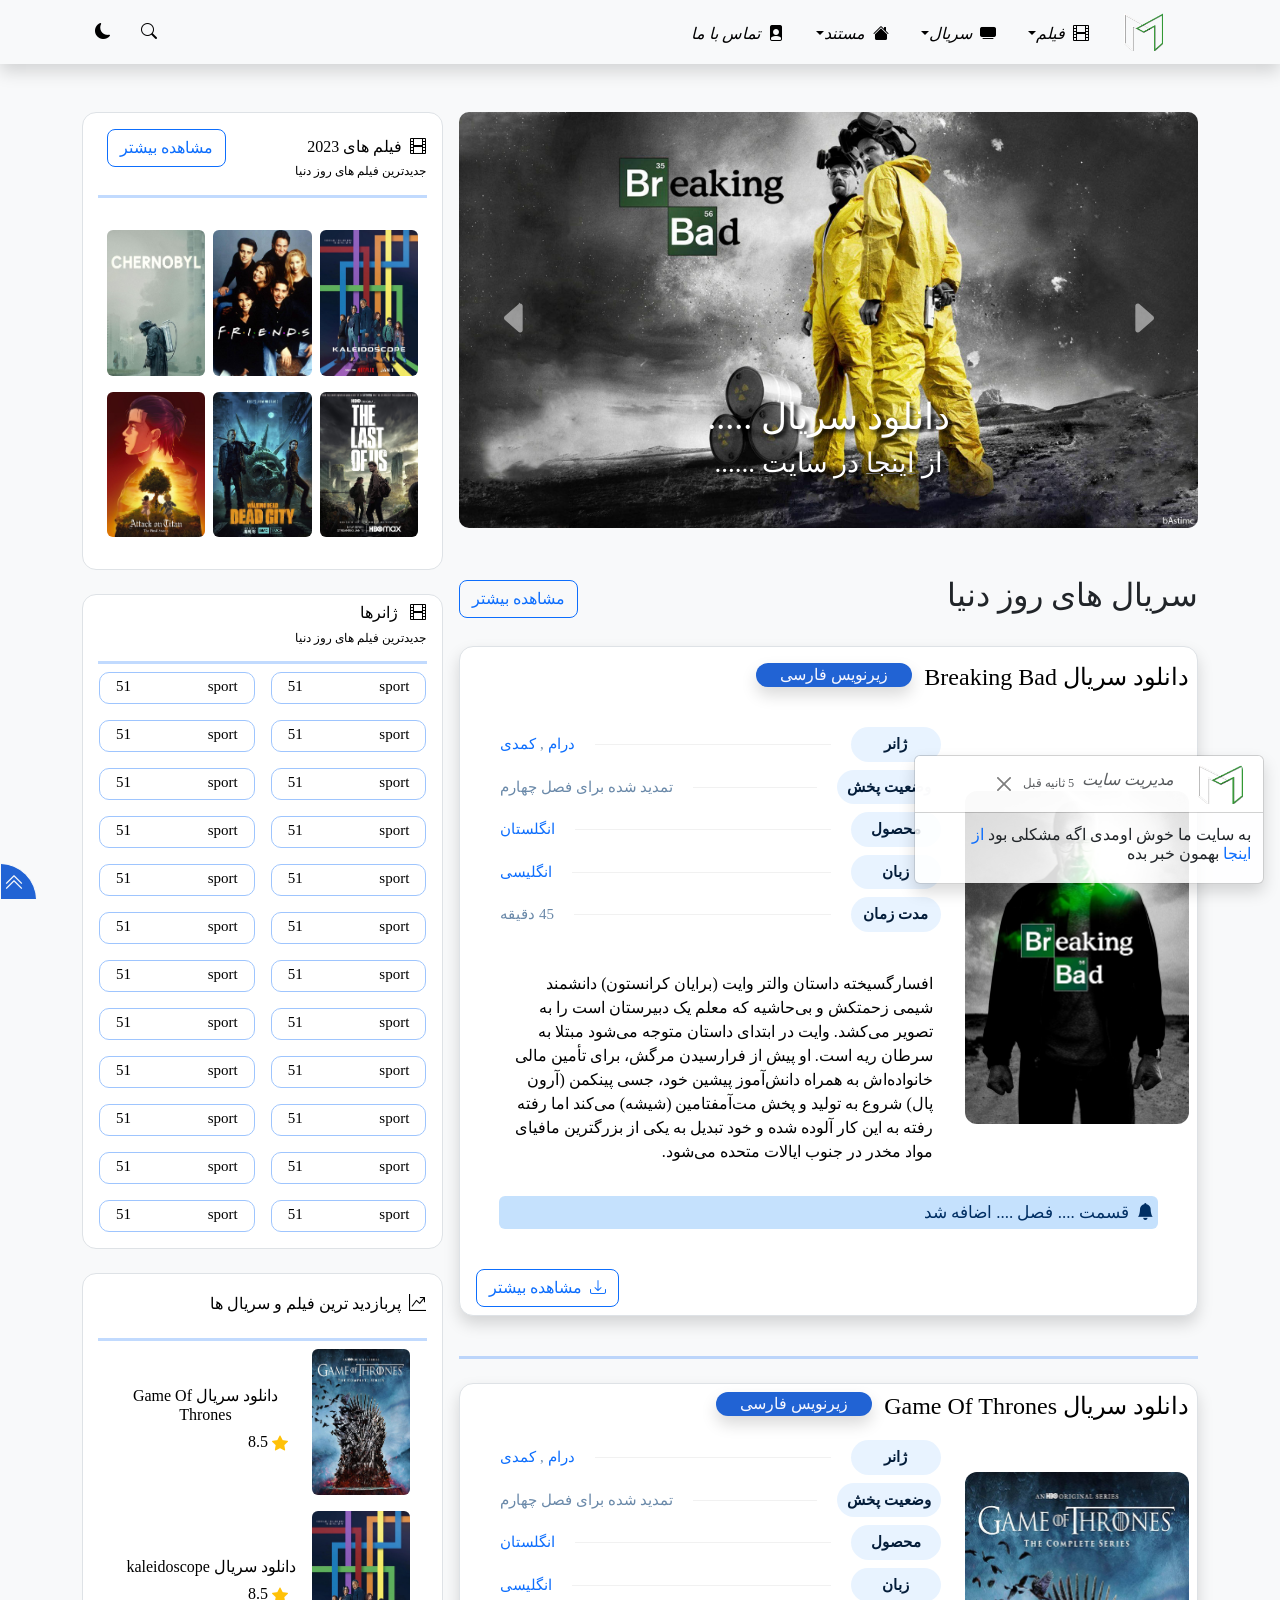
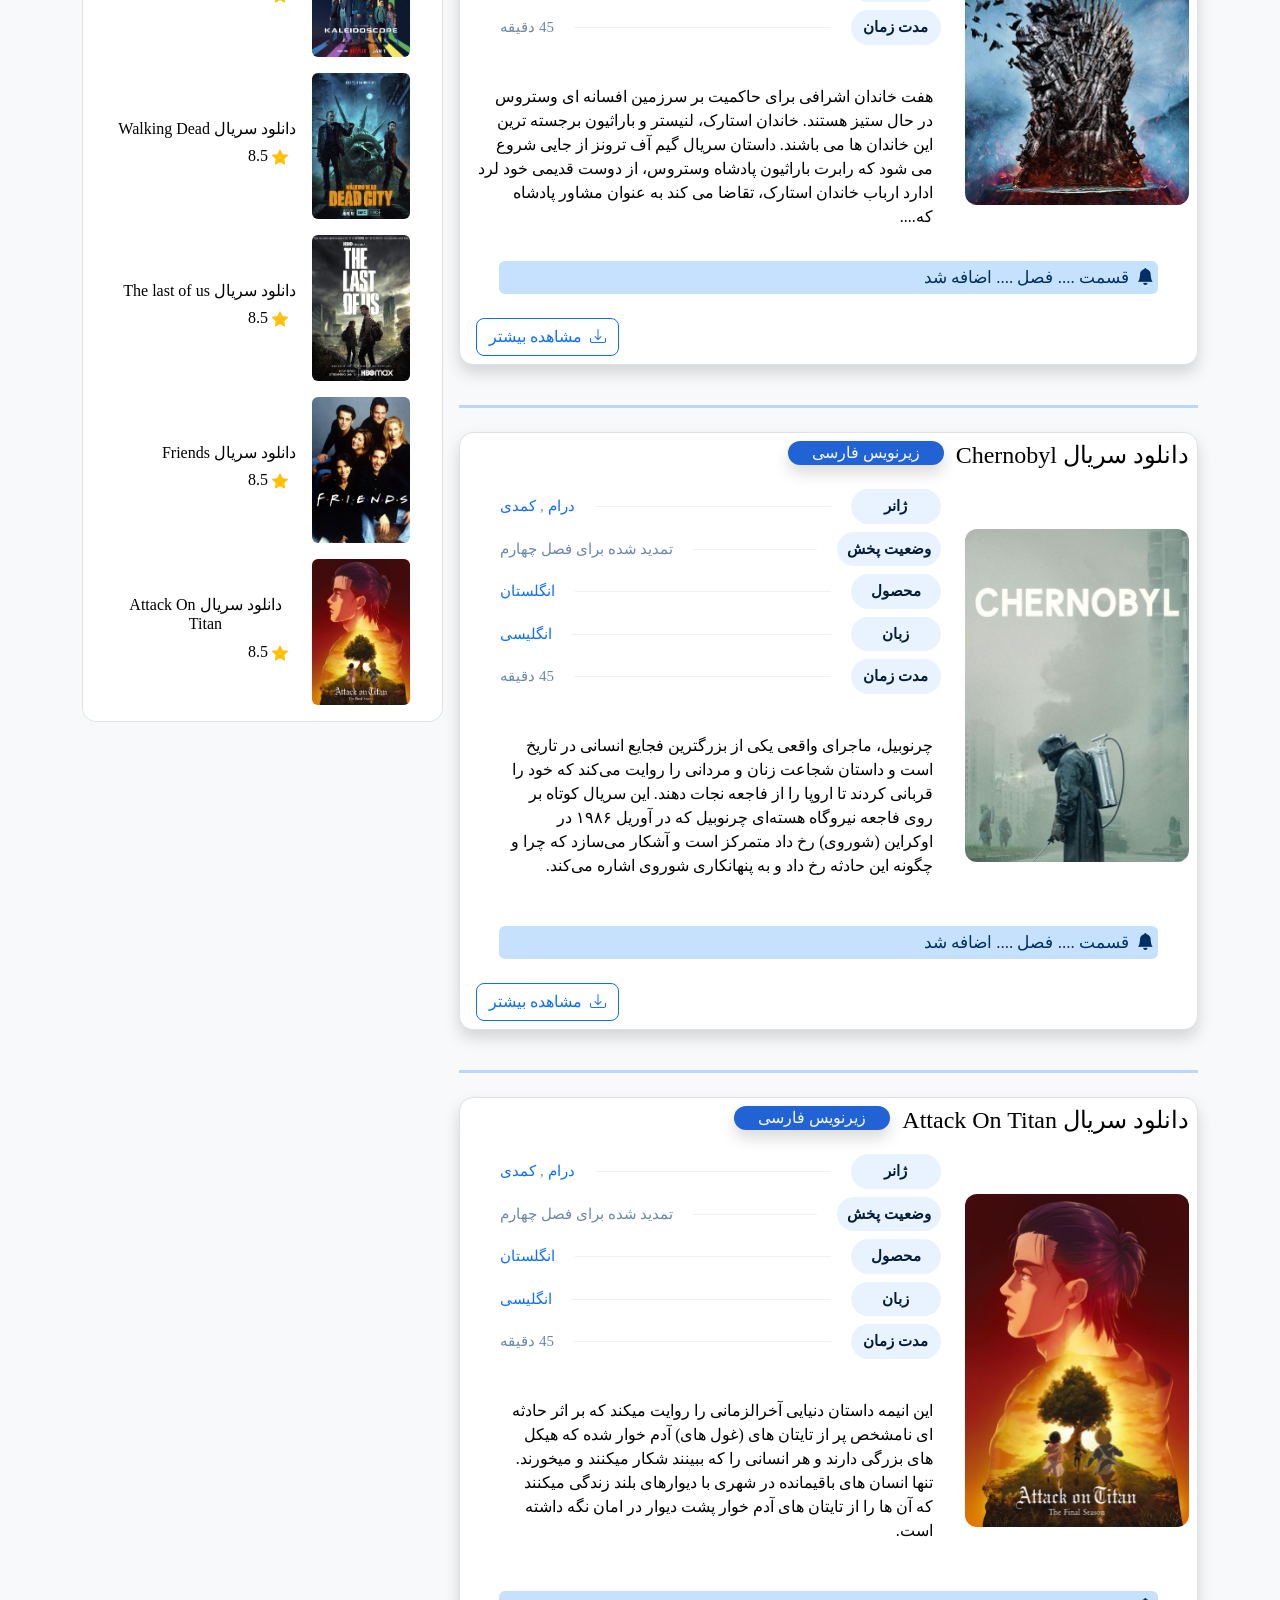
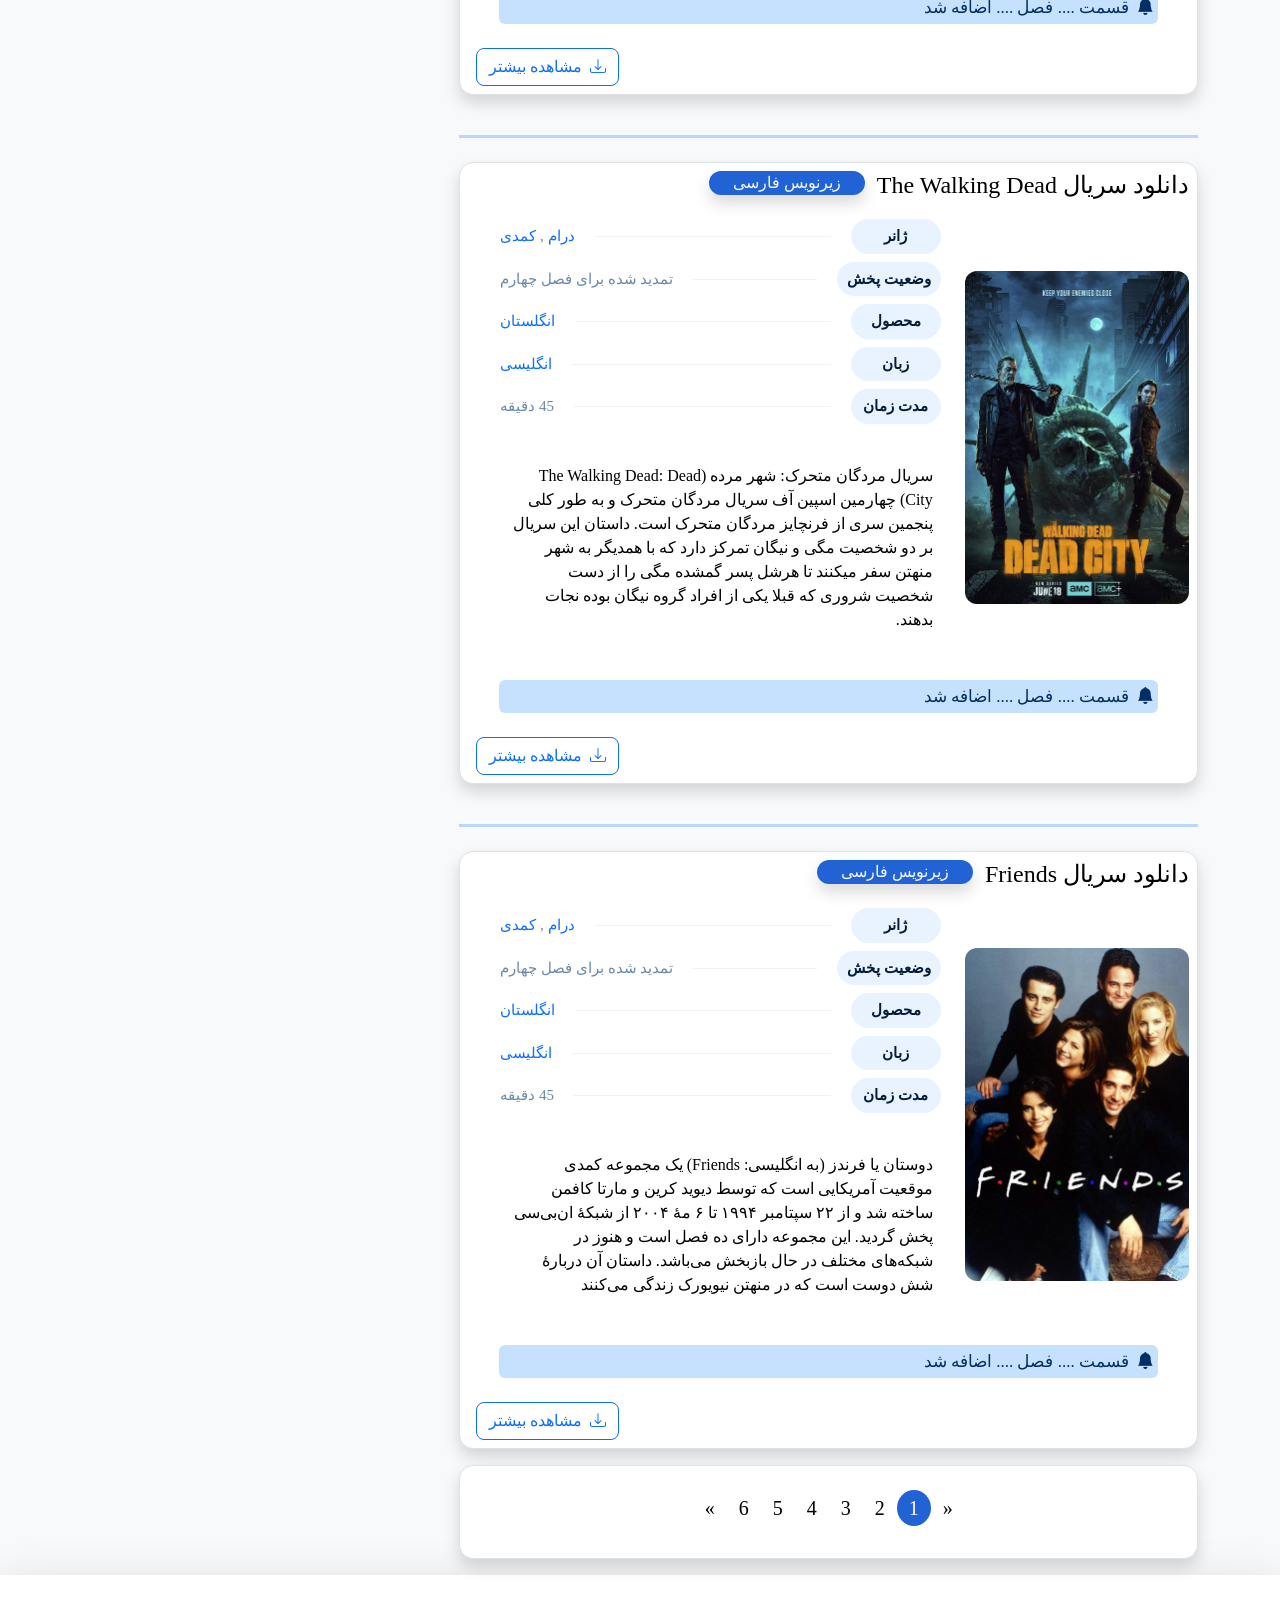
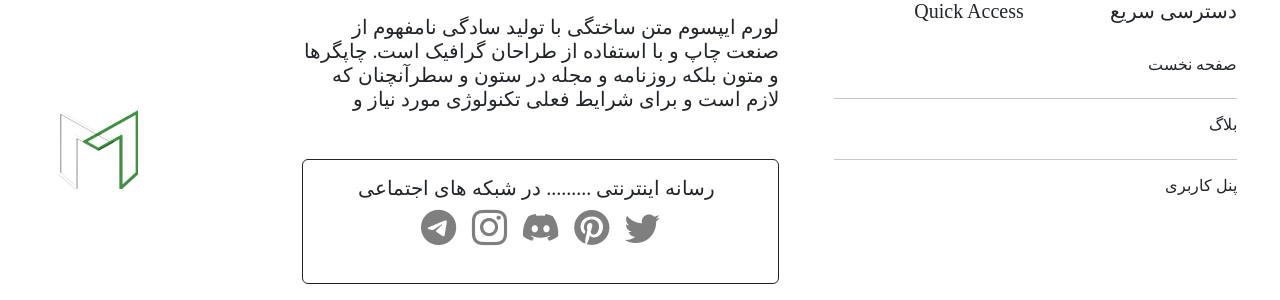
==== index.html @ 5856f6a3 "ok" ====
<!DOCTYPE html>
<html lang="fa" dir="rtl">
   <head>
      <meta charset="UTF-8">
      <meta name="viewport" content="width=device-width, initial-scale=1.0">
      <title>صفحه نخست</title>
      <link rel="icon" href="source/gallery/brand-1.png">
      <link rel="stylesheet" href="source/bootstrap-5.3.2-dist/css/bootstrap.min.css">
      <link rel="stylesheet" href="https://cdn.jsdelivr.net/npm/bootstrap-icons@1.11.1/font/bootstrap-icons.css">
      <link rel="stylesheet" href="https://cdnjs.cloudflare.com/ajax/libs/font-awesome/4.7.0/css/font-awesome.min.css">
      <link href="https://unpkg.com/aos@2.3.1/dist/aos.css" rel="stylesheet">
      <link rel="stylesheet" href="source/styles/light/responsive.css">
      <link rel="stylesheet" href="source/styles/light/variable.css">
      <link rel="stylesheet" href="source/styles/light/style.css">
   </head>
   <body data-bs-theme="light">

      <!-- navbar-start -->
      <header>
         <nav class="navbar navbar-expand-lg shadow col-12 color-dark">
            <div class="container">
               <a href="index.html" class=" nav-link col-12 col-lg-1 d-flex justify-content-center" >
                  <div class="navbar-brand active">
                     <img src="source/gallery/brand-1.png" alt="" style="height: 2.4rem; width: 2.4rem;" class="img-fluid m-auto ">
                  </div>
               </a>
               <button class="navbar-toggler border-1 ms-3 mt-auto" type="button" style=" color: green;" data-bs-toggle="offcanvas" data-bs-target="#navv" aria-controls="navv">
               <span class="navbar-toggler-icon"></span>
               </button>
               <div class="offcanvas offcanvas-end" id="navv" data-bs-backdrop="true" data-bs-scroll="true" tabindex="-1" style="width: 270px;">
                  <div class="d-lg-none mt-3">
                     <div class="row d-flex justify-content-between align-items-center ms-3">
                        <img src="source/gallery/brand-1.png" class=" col-3 me-2" alt="">
                        <button type="button" class="btn-close d-lg-none col-9 me-auto" data-bs-dismiss="offcanvas" aria-label="Close"></button> 
                     </div>
                  </div>
                  <ul class="navbar-nav ">
                     <li class="nav-item dropdown me-2">
                        <a href="" class="nav-link ms-1 active mt-1 text-border dropdown-toggle nav-text" data-bs-toggle="dropdown">
                        <i class="bi bi-film ms-2"></i>فیلم</a>
                        <ul class="dropdown-menu">
                           <li>
                              <a href="light-theme/pages/index.html" class="dropdown-item text-end">نمونه</a>
                           </li>
                        </ul>
                     </li>
                     <li class="nav-item dropdown me-2">
                        <a href="" class="nav-link ms-1 active mt-1 text-border dropdown-toggle nav-text" data-bs-toggle="dropdown">
                        <i class="bi bi-tv-fill ms-2"></i>سریال</a>
                        <ul class="dropdown-menu">
                           <li>
                              <a href="light-theme/pages/index.html" class="dropdown-item text-end">نمونه</a>
                           </li>
                        </ul>
                     </li>
                     <li class="nav-item dropdown me-2">
                        <a href="" class="nav-link ms-1 active mt-1 text-border dropdown-toggle nav-text" data-bs-toggle="dropdown">
                        <i class="bi bi-house-fill ms-2 "></i>مستند</a>
                        <ul class="dropdown-menu">
                           <li>
                              <a href="light-theme/pages/index.html" class="dropdown-item text-end">نمونه</a>
                           </li>
                        </ul>
                     </li>
                     <li class="nav-item nav-item me-2">
                        <em>
                        <a href="light-theme/about-us/index.html" class="nav-link ms-1 mt-1 active nav-text">
                        <i class="bi bi-file-person-fill  ms-2"></i>تماس با ما </a>
                        </em>
                     </li>
                  </ul>
               </div>
               <div class="nav-icon d-flex ">
                  <div class=""  id="searchbox">
                     <button type="button" class="btn rounded-circle nav-text" data-bs-toggle="modal" data-bs-target="#exampleModal">
                     <i class="bi bi-search"></i>
                     </button>
                     <div class="modal fade" id="exampleModal" tabindex="-1" aria-hidden="true">
                        <div class="modal-dialog">
                           <div class="modal-content">
                              <div class="col-12 modal-header p-2 d-flex justify-content-between align-items-center">
                                 <h4 class="col"> جستجو فیلم یا سریال.....</h4>
                                 <button type="button" class="col-2 btn-close me-auto" data-bs-dismiss="modal" aria-label="Close"></button> 
                              </div>
                              <div class="modal-body">
                                 <form class="mt-1 d-flex" role="search">
                                    <input type="search" class="form-control border-dark bg-light mt-1 " placeholder="جستجو...... " >   
                                    <button class="btn btn-outline-success border-dark mt-1 me-1" type="submit">جستجو</button>
                                 </form>
                              </div>
                           </div>
                        </div>
                     </div>
                     <small><a href="dark-theme/index-dark.html" type="button" class="btn rounded-circle nav-text btn-toggle " ><i class="bi bi-moon-fill"></i></a></small>
                  </div>
               </div>
            </div>
         </nav>
      </header>
      <!-- navbar-end -->

      
      <main class="container mt-5">
         <div class="row gx-3">
            <section class="col-12 col-lg-8">


               <!-- slideshow-start -->
               <div class="carousel slide carousel-fade col-12" id="pain" data-bs-ride="carousel">
                  <div class="carousel-inner" style="border-radius: 10px;">
                     <div class="carousel-item active" data-bs-interval="3000" data-bs-touch="false">
                        <div class="carousel-image ">                              
                           <img src="source/gallery/breaking_bad.jpg" alt="" class=" w-100 zoom-item ghost">
                        </div>
                        <div class="carousel-caption">
                           <h2 class=" slide-text">دانلود سریال .....</h2>
                           <h3 class=" slide-footer-text">از <a href="light-theme/download/index.html" class="slide-link">اینجا</a> در سایت ......</h3>
                        </div>
                     </div>
                     <div class="carousel-item " data-bs-interval="3000" data-bs-touch="false">
                        <div class="carousel-image">
                           <img src="source/gallery/Five-Nights-At-Freddys.jpg" alt="" class="d-block w-100 zoom-item ghost">
                        </div>
                        <div class="carousel-caption ">
                           <h2 class="slide-text">دانلود سریال .....</h2>
                           <h3 class="slide-footer-text">از <a href="light-theme/download/index.html" class="slide-link"  >اینجا</a> در سایت ......</h3>
                        </div>
                     </div>
                     <div class="carousel-item " data-bs-interval="3000" data-bs-touch="false">
                        <div class="carousel-image">
                           <img src="source/gallery/Chernobyl_1920x1080.webp" alt="" class="d-block w-100 zoom-item ghost">
                        </div>
                        <div class="carousel-caption ">
                           <h2 class=" slide-text">دانلود سریال .....</h2>
                           <h3 class=" slide-footer-text">از <a href="light-theme/download/index.html" class="slide-link" >اینجا</a> در سایت ......</h3>
                        </div>
                     </div>
                     <div class="carousel-item" data-bs-interval="3000" data-bs-touch="false">
                        <div class="carousel-image">
                           <img src="source/gallery/wallpapersden.com_disney-the-mandalorian-3_3840x2160.jpg" alt="" class="d-block w-100  zoom-item ghost">
                        </div>
                        <div class="carousel-caption">
                           <h2 class=" slide-text">دانلود سریال .....</h2>
                           <h3 class="slide-footer-text">از <a href="light-theme/download/index.html" class="slide-link"  >اینجا</a> در سایت ......</h3>
                        </div>
                     </div>
                     <div class="carousel-item" data-bs-interval="3000" data-bs-touch="false">
                        <div class="carousel-image">
                           <img src="source/gallery/rick-and-morty-portal-gun-hd-wallpaper-uhdpaper.com-928@0@e.jpg" alt="" class="d-block w-100  zoom-item ghost">
                        </div>
                        <div class="carousel-caption ">
                           <h2 class=" slide-text">دانلود سریال .....</h2>
                           <h3 class=" slide-footer-text">از <a href="light-theme/download/index.html" class="slide-link"  >اینجا</a> در سایت ......</h3>
                        </div>
                     </div>
                     <div class="row">
                        <button class="carousel-control-prev d-inline-block" type="button" data-bs-target="#pain" data-bs-slide="next">
                        <i class="bi bi-caret-left-fill display-6"></i>
                        </button>
                        <button class="carousel-control-next d-inline-block " type="button" data-bs-target="#pain" data-bs-slide="prev">
                        <i class="bi bi-caret-right-fill display-6"></i>
                        </button>
                     </div>
                  </div>
               </div>
               <!-- slideshow-end -->


               <!-- card-section-start -->
               <header class="d-flex justify-content-between mt-5 mb-4 align-items-center">
                  <h2 class="d-inline-flex col " style="width: 90%;">سریال های روز دنیا</h2>
                  <a class="btn rounded-3 btn-outline-primary" href="#" role="button">مشاهده بیشتر</a>
               </header>
               <div class="row col-12 col-lg-12 m-auto">
                  <div class="card mb-3 col-12 p-2 shadow border" >
                     <div class="row">
                        <header class="mt-2 mb-3">
                           <div class="row col-12 d-flex justify-content-center justify-content-lg-start">
                              <h4 class="col-12 col-lg-6 header-text text-center mb-2">دانلود سریال Breaking Bad </h4>
                              <p class="col-12 col-lg-6 text-center shadow rounded-pill header-pill px-4">زیرنویس فارسی</p>
                           </div>
                        </header>
                        <div class="col-9 col-md-8 col-lg-4 m-auto p-0 p-lg-2" >
                           <img src="source/gallery/breaking_bad_vertical.jpg" class="img-fluid card-img rounded-4 p-1" alt="breaking bad picture">
                        </div>
                        <div class="col-12 col-lg-8 mt-2">
                           <div class="card-body p-0 m-0 g-0 gap-0 ">
                              <div class="col-12 ">
                                 <ul class="d-flex flex-wrap">
                                    <li class="fm-infos">
                                       <strong>ژانر</strong><i class="separator"></i>
                                       <hr>
                                       <div class="fm-info-body">     <a href="#" rel="tag">درام</a> , <a href="#" rel="tag">کمدی</a>   </div>
                                    </li>
                                    <li class="fm-infos">
                                       <strong>وضعیت پخش</strong><i class="separator"></i>
                                       <div class="fm-info-body">تمدید شده برای فصل چهارم</div>
                                    </li>
                                    <li class="fm-infos fm-info-link">
                                       <strong>محصول</strong><i class="separator"></i>
                                       <div class="fm-info-body"><a href="#" rel="tag">انگلستان</a></div>
                                    </li>
                                    <li class="fm-infos fm-info-link">
                                       <strong >زبان</strong><i class="separator"></i>
                                       <div class="fm-info-body"><a href="#">انگلیسی</a></div>
                                    </li>
                                    <li class="fm-infos ">
                                       <strong>مدت زمان</strong><i class="separator"></i>
                                       <div class="fm-info-body">45 دقیقه</div>
                                    </li>
                                    <li class="mt-4 p-2" style="text-align: justify;">
                                       <h6 style="line-height: 24px;" class="text-end" >
                                          افسارگسیخته داستان والتر وایت (برایان کرانستون) دانشمند شیمی زحمتکش و بی‌حاشیه که معلم یک دبیرستان است را به تصویر می‌کشد. وایت در ابتدای داستان متوجه می‌شود مبتلا به سرطان ریه است. او پیش از فرارسیدن مرگش، برای تأمین مالی خانواده‌اش به همراه دانش‌آموز پیشین خود، جسی پینکمن (آرون پال) شروع به تولید و پخش مت‌آمفتامین (شیشه) می‌کند اما رفته رفته به این کار آلوده شده و خود تبدیل به یکی از بزرگترین مافیای مواد مخدر در جنوب ایالات متحده می‌شود.                                
                                       </h6>
                                    </li>
                                 </ul>
                              </div>
                           </div>
                        </div>
                        <footer>
                           <div class="row">
                              <div class="col-11 m-auto">
                                 <p class=" p-1 rounded d-flex align-self-center text card-footer-text" ><i class="bi bi-bell-fill ms-2"></i>قسمت .... فصل .... اضافه شد </p>
                              </div>
                           </div>
                        </footer>
                        <footer class="d-flex justify-content-center justify-content-md-end mt-4">
                           <div class="row col-10 col-md-auto ms-md-2">
                              <a class="btn rounded-3 btn-outline-primary" href="light-theme/download/index.html" role="button"><i class="bi bi-download ms-2"></i>مشاهده بیشتر</a>
                           </div>
                        </footer>
                     </div>
                  </div>
                  <hr class="mb-4 mt-4 color-line">
                  <div class="card mb-3 col-12 p-2 shadow border" >
                     <div class="row">
                        <div class="row col-12 d-flex justify-content-center justify-content-lg-start">
                           <h4 class="col-12 col-lg-6 header-text text-center mb-2">دانلود سریال Game Of Thrones </h4>
                           <p class="col-12 col-lg-6 text-center shadow rounded-pill header-pill px-4">زیرنویس فارسی</p>
                        </div>
                        <div class="col-9 col-md-8 col-lg-4 m-auto p-0 p-lg-2" >
                           <img src="source/gallery/game-of-thrones-1451.jpg" class="img-fluid card-img rounded-4 p-1" alt="game of thrones picture">
                        </div>
                        <div class="col-12 col-lg-8 mt-2">
                           <div class="card-body p-0 m-0 g-0 gap-0 ">
                              <div class="col-12 ">
                                 <ul class="d-flex flex-wrap">
                                    <li class="fm-infos">
                                       <strong>ژانر</strong><i class="separator"></i>
                                       <hr>
                                       <div class="fm-info-body">     <a href="#" rel="tag">درام</a> , <a href="#" rel="tag">کمدی</a>   </div>
                                    </li>
                                    <li class="fm-infos">
                                       <strong>وضعیت پخش</strong><i class="separator"></i>
                                       <div class="fm-info-body">تمدید شده برای فصل چهارم</div>
                                    </li>
                                    <li class="fm-infos fm-info-link">
                                       <strong>محصول</strong><i class="separator"></i>
                                       <div class="fm-info-body"><a href="#" rel="tag">انگلستان</a></div>
                                    </li>
                                    <li class="fm-infos fm-info-link">
                                       <strong >زبان</strong><i class="separator"></i>
                                       <div class="fm-info-body"><a href="#">انگلیسی</a></div>
                                    </li>
                                    <li class="fm-infos ">
                                       <strong>مدت زمان</strong><i class="separator"></i>
                                       <div class="fm-info-body">45 دقیقه</div>
                                    </li>
                                 </ul>
                                 <h6 style="line-height: 24px;" class="text-end mt-4 p-2" >
                                    هفت خاندان اشرافی برای حاکمیت بر سرزمین افسانه ای وستروس در حال ستیز هستند. خاندان استارک، لنیستر و باراثیون برجسته ترین این خاندان ها می باشند. داستان سریال گیم آف ترونز از جایی شروع می شود که رابرت باراثیون پادشاه وستروس، از دوست قدیمی خود لرد ادارد ارباب خاندان استارک، تقاضا می کند به عنوان مشاور پادشاه که....
                                 </h6>
                              </div>
                           </div>
                        </div>
                        <footer>
                           <div class="row">
                              <div class="col-11 m-auto mt-3 ">
                                 <a class=" p-1 rounded d-flex align-self-center text card-footer-text" ><i class="bi bi-bell-fill ms-2"></i>قسمت .... فصل .... اضافه شد </a>
                              </div>
                           </div>
                        </footer>
                        <footer class="d-flex justify-content-center justify-content-md-end mt-4">
                           <div class="row col-10 col-md-auto ms-md-2">
                              <a class="btn rounded-3 btn-outline-primary" href="light-theme/download/index.html" role="button"><i class="bi bi-download ms-2"></i>مشاهده بیشتر</a>
                           </div>
                        </footer>
                     </div>
                  </div>
                  <hr class="mb-4 mt-4 color-line">
                  <div class="card mb-3 col-12 p-2 shadow border" >
                     <div class="row">
                        <div class="row col-12 d-flex justify-content-center justify-content-lg-start">
                           <h4 class="col-12 col-lg-6 header-text text-center mb-2">دانلود سریال Chernobyl </h4>
                           <p class="col-12 col-lg-6 text-center shadow rounded-pill header-pill px-4">زیرنویس فارسی</p>
                        </div>
                        <div class="col-9 col-md-8 col-lg-4 m-auto p-0 p-lg-2" >
                           <img src="source/gallery/chernobyl-1527.jpg" class="img-fluid card-img rounded-4 p-1" alt="Chernobyl picture">
                        </div>
                        <div class="col-12 col-lg-8 mt-2">
                           <div class="card-body p-0 m-0 g-0 gap-0 ">
                              <div class="col-12 ">
                                 <ul class="d-flex flex-wrap">
                                    <li class="fm-infos">
                                       <strong>ژانر</strong><i class="separator"></i>
                                       <hr>
                                       <div class="fm-info-body">     <a href="#" rel="tag">درام</a> , <a href="#" rel="tag">کمدی</a>   </div>
                                    </li>
                                    <li class="fm-infos">
                                       <strong>وضعیت پخش</strong><i class="separator"></i>
                                       <div class="fm-info-body">تمدید شده برای فصل چهارم</div>
                                    </li>
                                    <li class="fm-infos fm-info-link">
                                       <strong>محصول</strong><i class="separator"></i>
                                       <div class="fm-info-body"><a href="#" rel="tag">انگلستان</a></div>
                                    </li>
                                    <li class="fm-infos fm-info-link">
                                       <strong >زبان</strong><i class="separator"></i>
                                       <div class="fm-info-body"><a href="#">انگلیسی</a></div>
                                    </li>
                                    <li class="fm-infos ">
                                       <strong>مدت زمان</strong><i class="separator"></i>
                                       <div class="fm-info-body">45 دقیقه</div>
                                    </li>
                                    <li class="mt-4 p-2" style="text-align: justify;">
                                       <h6 style="line-height: 24px;" class="text-end" >
                                          چرنوبیل، ماجرای واقعی یکی از بزرگترین فجایع انسانی در تاریخ است و داستان شجاعت زنان و مردانی را روایت می‌کند که خود را قربانی کردند تا اروپا را از فاجعه نجات دهند. این سریال کوتاه بر روی فاجعه نیروگاه هسته‌ای چرنوبیل که در آوریل ۱۹۸۶ در اوکراین (شوروی) رخ داد متمرکز است و آشکار می‌سازد که چرا و چگونه این حادثه رخ داد و به پنهانکاری شوروی اشاره می‌کند.                                        
                                       </h6>
                                    </li>
                                 </ul>
                              </div>
                           </div>
                        </div>
                        <footer>
                           <div class="row">
                              <div class="col-11 m-auto mt-3 ">
                                 <a class=" p-1 rounded d-flex align-self-center text card-footer-text" ><i class="bi bi-bell-fill ms-2"></i>قسمت .... فصل .... اضافه شد </a>
                              </div>
                           </div>
                        </footer>
                        <footer class="d-flex justify-content-center justify-content-md-end mt-4">
                           <div class="row col-10 col-md-auto ms-md-2">
                              <a class="btn rounded-3 btn-outline-primary" href="light-theme/download/index.html" role="button"><i class="bi bi-download ms-2"></i>مشاهده بیشتر</a>
                           </div>
                        </footer>
                     </div>
                  </div>
                  <hr class="mb-4 mt-4 color-line">
                  <div class="card mb-3 col-12 p-2 shadow border" >
                     <div class="row">
                        <div class="row col-12 d-flex justify-content-center justify-content-lg-start">
                           <h4 class="col-12 col-lg-6 header-text text-center mb-2">دانلود سریال Attack On Titan </h4>
                           <p class="col-12 col-lg-6 text-center shadow rounded-pill header-pill px-4">زیرنویس فارسی</p>
                        </div>
                        <div class="col-9 col-md-8 col-lg-4 m-auto p-0 p-lg-2" >
                           <img src="source/gallery/attack-on-titan-1317.jpg" class="img-fluid card-img rounded-4 p-1" alt="attack-on-titan picture">
                        </div>
                        <div class="col-12 col-lg-8 mt-2">
                           <div class="card-body p-0 m-0 g-0 gap-0 ">
                              <div class="col-12 ">
                                 <ul class="d-flex flex-wrap">
                                    <li class="fm-infos">
                                       <strong>ژانر</strong><i class="separator"></i>
                                       <hr>
                                       <div class="fm-info-body">     <a href="#" rel="tag">درام</a> , <a href="#" rel="tag">کمدی</a>   </div>
                                    </li>
                                    <li class="fm-infos">
                                       <strong>وضعیت پخش</strong><i class="separator"></i>
                                       <div class="fm-info-body">تمدید شده برای فصل چهارم</div>
                                    </li>
                                    <li class="fm-infos fm-info-link">
                                       <strong>محصول</strong><i class="separator"></i>
                                       <div class="fm-info-body"><a href="#" rel="tag">انگلستان</a></div>
                                    </li>
                                    <li class="fm-infos fm-info-link">
                                       <strong >زبان</strong><i class="separator"></i>
                                       <div class="fm-info-body"><a href="#">انگلیسی</a></div>
                                    </li>
                                    <li class="fm-infos ">
                                       <strong>مدت زمان</strong><i class="separator"></i>
                                       <div class="fm-info-body">45 دقیقه</div>
                                    </li>
                                    <li class="mt-4 p-2" style="text-align: justify;">
                                       <h6 style="line-height: 24px;" class="text-end" >
                                          این انیمه داستان دنیایی آخرالزمانی را روایت میکند که بر اثر حادثه ای نامشخص پر از تایتان های (غول های) آدم خوار شده که هیکل های بزرگی دارند و هر انسانی را که ببینند شکار میکنند و میخورند. تنها انسان های باقیمانده در شهری با دیوارهای بلند زندگی میکنند که آن ها را از تایتان های آدم خوار پشت دیوار در امان نگه داشته است.                                        
                                       </h6>
                                    </li>
                                 </ul>
                              </div>
                           </div>
                        </div>
                        <footer>
                           <div class="row">
                              <div class="col-11 m-auto mt-3 ">
                                 <a class=" p-1 rounded d-flex align-self-center text card-footer-text" ><i class="bi bi-bell-fill ms-2"></i>قسمت .... فصل .... اضافه شد </a>
                              </div>
                           </div>
                        </footer>
                        <footer class="d-flex justify-content-center justify-content-md-end mt-4">
                           <div class="row col-10 col-md-auto ms-md-2">
                              <a class="btn rounded-3 btn-outline-primary" href="light-theme/download/index.html" role="button"><i class="bi bi-download ms-2"></i>مشاهده بیشتر</a>
                           </div>
                        </footer>
                     </div>
                  </div>
                  <hr class="mb-4 mt-4 color-line">
                  <div class="card mb-3 col-12 p-2 shadow border" >
                     <div class="row">
                        <div class="row col-12 d-flex justify-content-center justify-content-lg-start">
                           <h4 class="col-12 col-lg-6 header-text text-center mb-2">دانلود سریال The Walking Dead </h4>
                           <p class="col-12 col-lg-6 text-center shadow rounded-pill header-pill px-4">زیرنویس فارسی</p>
                        </div>
                        <div class="col-9 col-md-8 col-lg-4 m-auto p-0 p-lg-2" >
                           <img src="source/gallery/the-walking-dead-dead-city-14522.jpg" class="img-fluid card-img rounded-4 p-1" alt="the-walking-dead picture">
                        </div>
                        <div class="col-12 col-lg-8 mt-2">
                           <div class="card-body p-0 m-0 g-0 gap-0 ">
                              <div class="col-12 ">
                                 <ul class="d-flex flex-wrap">
                                    <li class="fm-infos">
                                       <strong>ژانر</strong><i class="separator"></i>
                                       <hr>
                                       <div class="fm-info-body">     <a href="#" rel="tag">درام</a> , <a href="#" rel="tag">کمدی</a>   </div>
                                    </li>
                                    <li class="fm-infos">
                                       <strong>وضعیت پخش</strong><i class="separator"></i>
                                       <div class="fm-info-body">تمدید شده برای فصل چهارم</div>
                                    </li>
                                    <li class="fm-infos fm-info-link">
                                       <strong>محصول</strong><i class="separator"></i>
                                       <div class="fm-info-body"><a href="#" rel="tag">انگلستان</a></div>
                                    </li>
                                    <li class="fm-infos fm-info-link">
                                       <strong >زبان</strong><i class="separator"></i>
                                       <div class="fm-info-body"><a href="#">انگلیسی</a></div>
                                    </li>
                                    <li class="fm-infos ">
                                       <strong>مدت زمان</strong><i class="separator"></i>
                                       <div class="fm-info-body">45 دقیقه</div>
                                    </li>
                                    <li class="mt-4 p-2" style="text-align: justify;">
                                       <h6 style="line-height: 24px;" class="text-end" >
                                          سریال مردگان متحرک: شهر مرده (The Walking Dead: Dead City) چهارمین اسپین آف سریال مردگان متحرک و به طور کلی پنجمین سری از فرنچایز مردگان متحرک است. داستان این سریال بر دو شخصیت مگی و نیگان تمرکز دارد که با همدیگر به شهر منهتن سفر میکنند تا هرشل پسر گمشده مگی را از دست شخصیت شروری که قبلا یکی از افراد گروه نیگان بوده نجات بدهند.                                       
                                       </h6>
                                    </li>
                                 </ul>
                              </div>
                           </div>
                        </div>
                        <footer>
                           <div class="row">
                              <div class="col-11 m-auto mt-3 ">
                                 <a class=" p-1 rounded d-flex align-self-center text card-footer-text" ><i class="bi bi-bell-fill ms-2"></i>قسمت .... فصل .... اضافه شد </a>
                              </div>
                           </div>
                        </footer>
                        <footer class="d-flex justify-content-center justify-content-md-end mt-4">
                           <div class="row col-10 col-md-auto ms-md-2">
                              <a class="btn rounded-3 btn-outline-primary" href="light-theme/download/index.html" role="button"><i class="bi bi-download ms-2"></i>مشاهده بیشتر</a>
                           </div>
                        </footer>
                     </div>
                  </div>
                  <hr class="mb-4 mt-4 color-line">
                  <div class="card mb-3 col-12 p-2 shadow border" >
                     <div class="row">
                        <div class="row col-12 d-flex justify-content-center justify-content-lg-start">
                           <h4 class="col-12 col-lg-6 header-text text-center mb-2">دانلود سریال Friends </h4>
                           <p class="col-12 col-lg-6 text-center shadow rounded-pill header-pill px-4">زیرنویس فارسی</p>
                        </div>
                        <div class="col-9 col-md-8 col-lg-4 m-auto p-0 p-lg-2" >
                           <img src="source/gallery/friends-1517.jpg" class="img-fluid card-img rounded-4 p-1" alt="friends picture">
                        </div>
                        <div class="col-12 col-lg-8 mt-2">
                           <div class="card-body p-0 m-0 g-0 gap-0 ">
                              <div class="col-12 ">
                                 <ul class="d-flex flex-wrap">
                                    <li class="fm-infos">
                                       <strong>ژانر</strong><i class="separator"></i>
                                       <hr>
                                       <div class="fm-info-body">     <a href="#" rel="tag">درام</a> , <a href="#" rel="tag">کمدی</a>   </div>
                                    </li>
                                    <li class="fm-infos">
                                       <strong>وضعیت پخش</strong><i class="separator"></i>
                                       <div class="fm-info-body">تمدید شده برای فصل چهارم</div>
                                    </li>
                                    <li class="fm-infos fm-info-link">
                                       <strong>محصول</strong><i class="separator"></i>
                                       <div class="fm-info-body"><a href="#" rel="tag">انگلستان</a></div>
                                    </li>
                                    <li class="fm-infos fm-info-link">
                                       <strong >زبان</strong><i class="separator"></i>
                                       <div class="fm-info-body"><a href="#">انگلیسی</a></div>
                                    </li>
                                    <li class="fm-infos ">
                                       <strong>مدت زمان</strong><i class="separator"></i>
                                       <div class="fm-info-body">45 دقیقه</div>
                                    </li>
                                    <li class="mt-4 p-2" style="text-align: justify;">
                                       <h6 style="line-height: 24px;" class="text-end" >
                                          دوستان یا فرندز (به انگلیسی: Friends) یک مجموعه کمدی موقعیت آمریکایی است که توسط دیوید کرین و مارتا کافمن ساخته شد و از ۲۲ سپتامبر ۱۹۹۴ تا ۶ مهٔ ۲۰۰۴ از شبکهٔ ان‌بی‌سی پخش گردید. این مجموعه دارای ده فصل است و هنوز در شبکه‌های مختلف در حال بازبخش می‌باشد. داستان آن دربارهٔ شش دوست است که در منهتن نیویورک زندگی می‌کنند                          
                                       </h6>
                                    </li>
                                 </ul>
                              </div>
                           </div>
                        </div>
                        <footer>
                           <div class="row">
                              <div class="col-11 m-auto mt-3 ">
                                 <a class=" p-1 rounded d-flex align-self-center text card-footer-text" ><i class="bi bi-bell-fill ms-2"></i>قسمت .... فصل .... اضافه شد </a>
                              </div>
                           </div>
                        </footer>
                        <footer class="d-flex justify-content-center justify-content-md-end mt-4">
                           <div class="row col-10 col-md-auto ms-md-2">
                              <a class="btn rounded-3 btn-outline-primary" href="light-theme/download/index.html" role="button"><i class="bi bi-download ms-2"></i>مشاهده بیشتر</a>
                           </div>
                        </footer>
                     </div>
                  </div>
               </div>
               <!-- card-section-end -->


               <!-- arrow-start -->
               <section class="col-12 m-auto">
                  <div class="card mb-3 shadow border">
                     <div class="pagination d-flex justify-content-center mt-4 mb-4 ">
                        <h5><a href="light-theme/pages/index.html" class="arrow">&laquo;</a></h5>
                        <h5><a href="light-theme/pages/index.html" class="active rounded-circle arrow" style="background-color: var(--main-green-background);">1</a></h5>
                        <h5><a href="light-theme/pages/index.html" class="rounded-circle arrow">2</a></h5>
                        <h5><a href="light-theme/pages/index.html" class="rounded-circle arrow">3</a></h5>
                        <h5><a href="light-theme/pages/index.html" class="rounded-circle arrow">4</a></h5>
                        <h5><a href="light-theme/pages/index.html" class="rounded-circle arrow">5</a></h5>
                        <h5><a href="light-theme/pages/index.html" class="rounded-circle arrow">6</a></h5>
                        <h5><a href="light-theme/pages/index.html" class="arrow">&raquo;</a></h5>
                     </div>
                  </div>
               </section>
               <!-- arrow-end -->
            </section>


            <aside class="col-12 col-lg-4 mx-auto">


               <!-- aside-part1-start -->
               <section class="col-12 mb-4  ">
                  <div class="card border">
                     <header class="d-flex  align-items-baseline">
                        <div class="col mt-2 me-3">
                           <h5 style="font-size: 16px;"><i class="bi bi-film ms-2" ></i>فیلم های 2023</h5>
                           <h6 style="font-size: 12px;">جدیدترین فیلم های روز دنیا </h6>
                        </div>
                        <div class="cold-flex justify-content-end ms-2 h-100 ">
                           <a class="btn rounded-3 btn-outline-primary m-3" href="light-theme/pages/index.html" role="button">مشاهده بیشتر</a>
                        </div>
                     </header>
                     <hr class="mb-2 mt-2 color-line col-11 m-auto">
                     <section>
                        <div class="row row-cols-3 g-2 p-4 h-100">
                           <div class="col ">
                              <div class="card">
                                 <h4><img src="source/gallery/kaleidoscope-15058.jpg" class="card-img-top rounded aside-pic" alt="..."></h4>
                              </div>
                           </div>
                           <div class="col ">
                              <div class="card">
                                 <h4><img src="source/gallery/friends-1517.jpg" class="card-img-top rounded aside-pic" alt="..."></h4>
                              </div>
                           </div>
                           <div class="col ">
                              <div class="card">
                                 <h4><img src="source/gallery/chernobyl-1527.jpg" class="card-img-top rounded aside-pic " alt="..."></h4>
                              </div>
                           </div>
                           <div class="col ">
                              <div class="card">
                                 <h4><img src="source/gallery/the-last-of-us-7.jpg" class="card-img-top rounded aside-pic" alt="..."></h4>
                              </div>
                           </div>
                           <div class="col ">
                              <div class="card">
                                 <h4><img src="source/gallery/the-walking-dead-dead-city-14522.jpg" class="card-img-top rounded aside-pic" alt="..."></h4>
                              </div>
                           </div>
                           <div class="col ">
                              <div class="card">
                                 <h4><img src="source/gallery/attack-on-titan-1317.jpg" class="card-img-top rounded aside-pic" alt="..."></h4>
                              </div>
                           </div>
                        </div>
                     </section>
                  </div>
               </section>
               <!-- aside-part1-end -->


               <!-- aside-part2-start -->
               <section class="col-12 mb-4 ">
                  <div class="card border">
                     <header class="d-flex">
                        <div class="col mt-2 me-3">
                           <h5 style="font-size: 16px;"><i class="bi bi-film ms-2"   ></i> ژانرها </h5>
                           <h6 style="font-size: 12px;">جدیدترین فیلم های روز دنیا </h6>
                        </div>
                     </header>
                     <hr class="mb-2 mt-2 color-line col-11 m-auto">
                     <div class="row row-cols-2 d-flex justify-content-between g-3 text-center mb-3 me-2 ms-2">
                        <div class="col">
                           <a href="#">
                              <div class="card justify-content-center aside-link p-0">
                                 <section class="d-flex justify-content-between me-3 ms-3 align-items-center ">
                                    <h5 class="aside-text mt-1">sport</h5>
                                    <h6 class="aside-text mt-1">51</h6>
                                 </section>
                              </div>
                           </a>
                        </div>
                        <div class="col">
                           <a href="#">
                              <div class="card justify-content-center aside-link p-0">
                                 <section class="d-flex justify-content-between me-3 ms-3 align-items-center ">
                                    <h5 class="aside-text mt-1">sport</h5>
                                    <h6 class="aside-text mt-1">51</h6>
                                 </section>
                              </div>
                           </a>
                        </div>
                        <div class="col">
                           <a href="#">
                              <div class="card justify-content-center aside-link p-0">
                                 <section class="d-flex justify-content-between me-3 ms-3 align-items-center ">
                                    <h5 class="aside-text mt-1">sport</h5>
                                    <h6 class="aside-text mt-1">51</h6>
                                 </section>
                              </div>
                           </a>
                        </div>
                        <div class="col">
                           <a href="#">
                              <div class="card justify-content-center aside-link p-0">
                                 <section class="d-flex justify-content-between me-3 ms-3 align-items-center ">
                                    <h5 class="aside-text mt-1">sport</h5>
                                    <h6 class="aside-text mt-1">51</h6>
                                 </section>
                              </div>
                           </a>
                        </div>
                        <div class="col">
                           <a href="#">
                              <div class="card justify-content-center aside-link p-0">
                                 <section class="d-flex justify-content-between me-3 ms-3 align-items-center ">
                                    <h5 class="aside-text mt-1">sport</h5>
                                    <h6 class="aside-text mt-1">51</h6>
                                 </section>
                              </div>
                           </a>
                        </div>
                        <div class="col">
                           <a href="#">
                              <div class="card justify-content-center aside-link p-0">
                                 <section class="d-flex justify-content-between me-3 ms-3 align-items-center ">
                                    <h5 class="aside-text mt-1">sport</h5>
                                    <h6 class="aside-text mt-1">51</h6>
                                 </section>
                              </div>
                           </a>
                        </div>
                        <div class="col">
                           <a href="#">
                              <div class="card justify-content-center aside-link p-0">
                                 <section class="d-flex justify-content-between me-3 ms-3 align-items-center ">
                                    <h5 class="aside-text mt-1">sport</h5>
                                    <h6 class="aside-text mt-1">51</h6>
                                 </section>
                              </div>
                           </a>
                        </div>
                        <div class="col">
                           <a href="#">
                              <div class="card justify-content-center aside-link p-0">
                                 <section class="d-flex justify-content-between me-3 ms-3 align-items-center ">
                                    <h5 class="aside-text mt-1">sport</h5>
                                    <h6 class="aside-text mt-1">51</h6>
                                 </section>
                              </div>
                           </a>
                        </div>
                        <div class="col">
                           <a href="#">
                              <div class="card justify-content-center aside-link p-0">
                                 <section class="d-flex justify-content-between me-3 ms-3 align-items-center ">
                                    <h5 class="aside-text mt-1">sport</h5>
                                    <h6 class="aside-text mt-1">51</h6>
                                 </section>
                              </div>
                           </a>
                        </div>
                        <div class="col">
                           <a href="#">
                              <div class="card justify-content-center aside-link p-0">
                                 <section class="d-flex justify-content-between me-3 ms-3 align-items-center ">
                                    <h5 class="aside-text mt-1">sport</h5>
                                    <h6 class="aside-text mt-1">51</h6>
                                 </section>
                              </div>
                           </a>
                        </div>
                        <div class="col">
                           <a href="#">
                              <div class="card justify-content-center aside-link p-0">
                                 <section class="d-flex justify-content-between me-3 ms-3 align-items-center ">
                                    <h5 class="aside-text mt-1">sport</h5>
                                    <h6 class="aside-text mt-1">51</h6>
                                 </section>
                              </div>
                           </a>
                        </div>
                        <div class="col">
                           <a href="#">
                              <div class="card justify-content-center aside-link p-0">
                                 <section class="d-flex justify-content-between me-3 ms-3 align-items-center ">
                                    <h5 class="aside-text mt-1">sport</h5>
                                    <h6 class="aside-text mt-1">51</h6>
                                 </section>
                              </div>
                           </a>
                        </div>
                        <div class="col">
                           <a href="#">
                              <div class="card justify-content-center aside-link p-0">
                                 <section class="d-flex justify-content-between me-3 ms-3 align-items-center ">
                                    <h5 class="aside-text mt-1">sport</h5>
                                    <h6 class="aside-text mt-1">51</h6>
                                 </section>
                              </div>
                           </a>
                        </div>
                        <div class="col">
                           <a href="#">
                              <div class="card justify-content-center aside-link p-0">
                                 <section class="d-flex justify-content-between me-3 ms-3 align-items-center ">
                                    <h5 class="aside-text mt-1">sport</h5>
                                    <h6 class="aside-text mt-1">51</h6>
                                 </section>
                              </div>
                           </a>
                        </div>
                        <div class="col">
                           <a href="#">
                              <div class="card justify-content-center aside-link p-0">
                                 <section class="d-flex justify-content-between me-3 ms-3 align-items-center ">
                                    <h5 class="aside-text mt-1">sport</h5>
                                    <h6 class="aside-text mt-1">51</h6>
                                 </section>
                              </div>
                           </a>
                        </div>
                        <div class="col">
                           <a href="#">
                              <div class="card justify-content-center aside-link p-0">
                                 <section class="d-flex justify-content-between me-3 ms-3 align-items-center ">
                                    <h5 class="aside-text mt-1">sport</h5>
                                    <h6 class="aside-text mt-1">51</h6>
                                 </section>
                              </div>
                           </a>
                        </div>
                        <div class="col">
                           <a href="#">
                              <div class="card justify-content-center aside-link p-0">
                                 <section class="d-flex justify-content-between me-3 ms-3 align-items-center ">
                                    <h5 class="aside-text mt-1">sport</h5>
                                    <h6 class="aside-text mt-1">51</h6>
                                 </section>
                              </div>
                           </a>
                        </div>
                        <div class="col">
                           <a href="#">
                              <div class="card justify-content-center aside-link p-0">
                                 <section class="d-flex justify-content-between me-3 ms-3 align-items-center ">
                                    <h5 class="aside-text mt-1">sport</h5>
                                    <h6 class="aside-text mt-1">51</h6>
                                 </section>
                              </div>
                           </a>
                        </div>
                        <div class="col">
                           <a href="#">
                              <div class="card justify-content-center aside-link p-0">
                                 <section class="d-flex justify-content-between me-3 ms-3 align-items-center ">
                                    <h5 class="aside-text mt-1">sport</h5>
                                    <h6 class="aside-text mt-1">51</h6>
                                 </section>
                              </div>
                           </a>
                        </div>
                        <div class="col">
                           <a href="#">
                              <div class="card justify-content-center aside-link p-0">
                                 <section class="d-flex justify-content-between me-3 ms-3 align-items-center ">
                                    <h5 class="aside-text mt-1">sport</h5>
                                    <h6 class="aside-text mt-1">51</h6>
                                 </section>
                              </div>
                           </a>
                        </div>
                        <div class="col">
                           <a href="#">
                              <div class="card justify-content-center aside-link p-0">
                                 <section class="d-flex justify-content-between me-3 ms-3 align-items-center ">
                                    <h5 class="aside-text mt-1">sport</h5>
                                    <h6 class="aside-text mt-1">51</h6>
                                 </section>
                              </div>
                           </a>
                        </div>
                        <div class="col">
                           <a href="#">
                              <div class="card justify-content-center aside-link p-0">
                                 <section class="d-flex justify-content-between me-3 ms-3 align-items-center ">
                                    <h5 class="aside-text mt-1">sport</h5>
                                    <h6 class="aside-text mt-1">51</h6>
                                 </section>
                              </div>
                           </a>
                        </div>
                        <div class="col">
                           <a href="#">
                              <div class="card justify-content-center aside-link p-0">
                                 <section class="d-flex justify-content-between me-3 ms-3 align-items-center ">
                                    <h5 class="aside-text mt-1">sport</h5>
                                    <h6 class="aside-text mt-1">51</h6>
                                 </section>
                              </div>
                           </a>
                        </div>
                        <div class="col">
                           <a href="#">
                              <div class="card justify-content-center aside-link p-0">
                                 <section class="d-flex justify-content-between me-3 ms-3 align-items-center ">
                                    <h5 class="aside-text mt-1">sport</h5>
                                    <h6 class="aside-text mt-1">51</h6>
                                 </section>
                              </div>
                           </a>
                        </div>
                     </div>
                  </div>
               </section>
               <!-- aside-part2-end -->


               <!-- aside-part3-start -->
               <section class="col-12 g-5 mb-4 ">
                  <div class="card border">
                     <header class="d-flex  align-items-baseline mt-1 mb-2">
                        <div class="col mt-3 me-3">
                           <h6><i class="bi bi-graph-up-arrow ms-2"  style="font-size: 17px;"></i>پربازدید ترین فیلم و سریال ها</h6>
                        </div>
                     </header>
                     <hr class="mb-2 mt-2 color-line col-11 m-auto">
                     <div class="card">
                        <div class="row row-cols-1  g-3 text-center mb-3 me-2 ms-2">
                           <div class="col">
                              <a href="light-theme/download/index.html">
                                 <div class="card p-0">
                                    <section class="d-flex align-items-center me-3 ms-3">
                                       <div class="col-4"><img src="source/gallery/game-of-thrones-1451.jpg" class=" rounded aside-pic card-img"  alt="..."></div>
                                       <div class=" row col me-1" >
                                          <div class="col-12 d-flex justify-content-start">
                                             <h6>دانلود سریال Game Of Thrones </h6>
                                          </div>
                                          <div class="col-12 d-flex justify-content-start ">
                                             <i class="bi bi-star-fill text-warning ms-1 me-2"></i> 
                                             <h6>8.5</h6>
                                          </div>
                                       </div>
                                    </section>
                                 </div>
                              </a>
                           </div>
                           <div class="col">
                              <a href="light-theme/download/index.html">
                                 <div class="card p-0">
                                    <section class="d-flex align-items-center me-3 ms-3">
                                       <div class="col-4"><img src="source/gallery/kaleidoscope-15058.jpg" class=" rounded aside-pic card-img" alt="..."></div>
                                       <div class=" row col me-1" >
                                          <div class="col-12 d-flex justify-content-start" style="font-size: 2vw;">
                                             <h6>دانلود سریال kaleidoscope </h6>
                                          </div>
                                          <div class="col-12 d-flex justify-content-start ">
                                             <i class="bi bi-star-fill text-warning ms-1 me-2"></i> 
                                             <h6>8.5</h6>
                                          </div>
                                       </div>
                                    </section>
                                 </div>
                              </a>
                           </div>
                           <div class="col">
                              <a href="light-theme/download/index.html">
                                 <div class="card  p-0">
                                    <section class="d-flex align-items-center me-3 ms-3">
                                       <div class="col-4"><img src="source/gallery/the-walking-dead-dead-city-14522.jpg" class=" rounded aside-pic card-img" alt="..."></div>
                                       <div class=" row col me-1" >
                                          <div class="col-12 d-flex justify-content-start">
                                             <h6>دانلود سریال Walking Dead </h6>
                                          </div>
                                          <div class="col-12 d-flex justify-content-start ">
                                             <i class="bi bi-star-fill text-warning ms-1 me-2"></i> 
                                             <h6>8.5</h6>
                                          </div>
                                       </div>
                                    </section>
                                 </div>
                              </a>
                           </div>
                           <div class="col">
                              <a href="light-theme/download/index.html">
                                 <div class="card  p-0">
                                    <section class="d-flex align-items-center me-3 ms-3 justify-content-between">
                                       <div class="col-4"><img src="source/gallery/the-last-of-us-7.jpg" class=" rounded aside-pic card-img" alt="..."></div>
                                       <div class=" row col me-1" >
                                          <div class="col-12 d-flex justify-content-start">
                                             <h6>دانلود سریال The last of us </h6>
                                          </div>
                                          <div class="col-12 d-flex justify-content-start ">
                                             <i class="bi bi-star-fill text-warning ms-1 me-2"></i> 
                                             <h6>8.5</h6>
                                          </div>
                                       </div>
                                    </section>
                                 </div>
                              </a>
                           </div>
                           <div class="col">
                              <a href="light-theme/download/index.html">
                                 <div class="card  p-0">
                                    <section class="d-flex align-items-center me-3 ms-3">
                                       <div class="col-4"><img src="source/gallery/friends-1517.jpg" class=" rounded aside-pic card-img" alt="..."></div>
                                       <div class=" row col me-1" >
                                          <div class="col-12 d-flex justify-content-start">
                                             <h6>دانلود سریال Friends </h6>
                                          </div>
                                          <div class="col-12 d-flex justify-content-start ">
                                             <i class="bi bi-star-fill text-warning ms-1 me-2"></i> 
                                             <h6>8.5</h6>
                                          </div>
                                       </div>
                                    </section>
                                 </div>
                              </a>
                           </div>
                           <div class="col">
                              <a href="light-theme/download/index.html">
                                 <div class="card">
                                    <section class="d-flex align-items-center me-3 ms-3">
                                       <div class="col-4"><img src="source/gallery/attack-on-titan-1317.jpg" class=" rounded aside-pic card-img" alt="..."></div>
                                       <div class=" row col me-1" >
                                          <div class="col-12 d-flex justify-content-start">
                                             <h6>دانلود سریال Attack On Titan </h6>
                                          </div>
                                          <div class="col-12 d-flex justify-content-start ">
                                             <i class="bi bi-star-fill text-warning ms-1 me-2"></i> 
                                             <h6>8.5</h6>
                                          </div>
                                       </div>
                                    </section>
                                 </div>
                              </a>
                           </div>
                        </div>
                     </div>
                  </div>
               </section>
               <!-- aside-part3-end -->

            </aside>

         </div>
      </main>


      <!-- toast-start -->
      <section>
         <a href="#" class="btn btn-success btn-outline-light back-to-top position-fixed bottom-0 start-0 ">
         <i class="bi bi-chevron-double-up h5" style="width: 50px; height: 50px;"></i> 
         </a>
         <div class="toast-container position-fixed  bottom-0 p-3"  style="margin-top: 55px;">
            <div data-aos="fade-down-right">
               <div class="toast show shadow" role="alert" aria-live="assertive" aria-atomic="true" data-bs-dismiss="toast">
                  <div class="toast-header">
                     <img src="source/gallery/brand-1.png" class="rounded me-2 " alt="..." style="height: 40px; width: 45px;">
                     <h6 class=" me-4"><em>مدیریت سایت</em></h6>
                     <small class="me-2">5 ثانیه قبل</small>
                     <button type="button" class="btn-close me-2" data-bs-dismiss="toast" aria-label="Close"></button>
                  </div>
                  <h6 class="toast-body">به سایت ما خوش اومدی اگه مشکلی بود<a href="about-us/index.html" class="me-1 ms-1">از اینجا</a>بهمون خبر بده</h6>
               </div>
            </div>
         </div>
      </section>
      <!-- toast-end -->


      <!-- footer-start -->
      <footer>
         <div class="container-fluid shadow-lg" style="background-color: #FFFFFF;">
            <div class="row d-flex justify-content-evenly">
               <div class="col-11 col-lg-4 me-3 mt-4">
                  <div class="row">
                     <div class="col-6 me-auto">
                        <h5>
                           دسترسی سریع
                        </h5>
                     </div>
                     <div class="col-6 ms-auto">
                        <h5>
                           Quick Access
                        </h5>
                     </div>
                  </div>
                  <div class="row mt-4 mb-2">
                     <div class="col-6">
                        <h6>
                           <a href="#" class="nav-link"  onclick="topFunction()">صفحه نخست</a>
                        </h6>
                     </div>
                  </div>
                  <hr class="col-12">
                  <div class="row mt-2 mb-2">
                     <div class="col-6">
                        <h6>
                           <a href="" class="nav-link">بلاگ</a>
                        </h6>
                     </div>
                  </div>
                  <hr class="col-12">
                  <div class="row mt-2 mb-2">
                     <div class="col-6">
                        <h6>
                           <a href="" class="nav-link">پنل کاربری</a>
                        </h6>
                     </div>
                  </div>
               </div>
               <div class="col-12 mt-4 col-lg-5 ">
                  <div class="row p-3">
                     <div class="col-12">
                        <h5>
                           لورم ایپسوم متن ساختگی با تولید سادگی نامفهوم از صنعت چاپ و با استفاده از طراحان گرافیک است. چاپگرها و متون بلکه روزنامه و مجله در ستون و سطرآنچنان که لازم است و برای شرایط فعلی تکنولوژی مورد نیاز و
                        </h5>
                        <section class="border border-dark rounded mt-5 m-auto col-md-12  ">
                           <h5 class="mt-3 m-auto me-2 d-flex justify-content-center">
                              رسانه اینترنتی ......... در شبکه های اجتماعی
                           </h5>
                           <p class="d-flex justify-content-center p-2 ">
                              <a href="" class="text-decoration-none main-bi h1"><i class="bi bi-twitter ms-2 me-2 "></i> </a>
                              <a href="" class="text-decoration-none main-bi h1"><i class="bi bi-pinterest ms-2 me-2 "></i> </a>
                              <a href="" class="text-decoration-none main-bi h1"><i class="bi bi-discord ms-2 me-2 "></i> </a>
                              <a href="" class="text-decoration-none main-bi h1"><i class="bi bi-instagram ms-2 me-2"></i> </a>
                              <a href="" class="text-decoration-none main-bi h2"><i class="bi bi-telegram ms-2 me-2 "></i> </a>
                           </p>
                        </section>
                     </div>
                  </div>
               </div>
               <div class="col col-lg-2 d-flex justify-content-center justify-content-lg-end ms-3 mt-4 align-items-center ">
                  <img src="source/gallery/brand-1.png" alt="" style="height: 5rem; width: 5rem;" class=" mt-4 mb-4">
               </div>
            </div>
         </div>
      </footer>
      <!-- footer-end -->


      <script src="source/bootstrap-5.3.2-dist/js/bootstrap.bundle.min.js"></script>
      <script src="https://unpkg.com/aos@2.3.1/dist/aos.js"></script>
      <script src="source/scripts/index.js"></script>
   </body>
</html>
---- source/styles/light/responsive.css ----
@media  (max-width:768px) {
    .slide-text {
        font-size: 21px;
    }
    
    .slide-footer-text {
        font-size: 18px;
    }
    .header-text{
        margin: 0 auto;
    }
    .arrow{
        font-size: 17px;
    }

}
@media (min-width:992px) {
    .header-text{
	width: auto;
}
}



@media  (max-width:992px) {
   .icon{
      width: 25% !important;
   }
}
---- source/styles/light/variable.css ----
:root{
    --main-green-background:#2163d4;
    --main-lite-background:#f8f9fa;
    --main-transition: all 0.2s;
    --text-shadow: 3px 3px 4px #000000 ;
    --border-radius:14px;
    --main-blue-background:#cfe2ff;
}
---- source/styles/light/style.css ----
*{
	margin: 0;
	padding: 0;
	box-sizing: border-box;
}


@font-face {
	font-family: "web-yekan";
	src: url(../Fonts/Persian/WebYekan/WebYekan.woff) format(".woff");
}


body {
	font-family: "web-yekan";
	background-color: var(--main-lite-background);
	scroll-behavior: smooth;
	pointer-events: auto;
	height: 100vh;
}

.nav-text {
	transition: var(--main-transition);
	font-style: italic;
	color: black;
}
.nav-text:hover {
	transition: var(--main-transition);
	text-shadow: 2px 2px 5px rgb(54, 54, 54);
} 


a {
	text-decoration: none;
}

.slide-link {
	text-decoration: underline 1px rgb(151, 151, 151);
	color: ghostwhite;
	transition: all 0.2s;
}
.slide-link:hover{
	transition: all 0.2s;
	text-decoration: underline 2px ghostwhite;
	color: rgb(151, 151, 151);
}

ul li {
	text-decoration: none;
	list-style-type: none;
}


.card {
	background-color: #ffffffff;
	color: black;
	border-radius: var(--border-radius);
	border: none;
}

.text-border,
.card-img {
	border-radius: var(--border-radius);
}

.card-img:hover {
	box-shadow: 0 1rem 3rem rgba(var(--bs-body-color-rgb), 0.175) !important;
}

.card-btn {
	background-color: #0d6efd;
}

.slide-text {
	text-shadow: var(--text-shadow);
	font-size: 4vh;
}

.slide-footer-text {
	font-size: 3vh;
	text-shadow: var(--text-shadow);
}

input[type="text"],
select,
textarea {
	width: 100%;
	padding: 12px;
	border: 1px solid #ccc;
	border-radius: var(--border-radius);
	box-sizing: border-box;
	resize: vertical;
}

label {
	padding: 12px 12px 12px 0;
	display: inline-block;
}

input[type="submit"] {
	background-color: var(--main-green-background);
	color: white;
	padding: 12px 20px;
	border: none;
	border-radius: var(--border-radius);
	cursor: pointer;
	float: right;
}

.pagination a {
	color: black;
	float: left;
	padding: 6px 12px;
	transition: var(--main-transition);
}

.pagination a.active {
	background-color: dodgerblue;
	color: white;
}

.pagination a:hover:not(.active) {
	background-color: var(--main-lite-background);
}

.animated-nav {
	display: inline-block;
	cursor: pointer;
}

.imdb {
	width: 35px;
	height: 35px;
}


.color-line {
	background-color: #0d6efd;
	color: #0d6efd;
	height: 3px;
}

.vl {
	border-left: 1.5px solid black;
	height: 20px;
}


.download-head-text {
	display: flex;
	justify-content: center;
	margin-top: 20px;
}

.checked {
	color: orange;
}

.side {
	float: left;
	width: 15%;
	margin-top: 10px;
}

.middle {
	float: left;
	width: 70%;
	margin-top: 10px;
}

.right {
	text-align: right;
}

.row:after {
	content: "";
	display: table;
	clear: both;
}


.back-to-top {
	border-radius: 0px;
	border-top-right-radius: 100%;
	width: 37px;
	height: 37px;
	background-color: var(--main-green-background);
}

.back-to-top:hover {
	background-color: var(--main-green-background);
}

.main-bi {
	font-size: 2.2rem;
	color: #7f7f7f;
	transition: var(--main-transition);
}
.main-bi:hover {
	color: var(--main-green-background);
	transition: var(--main-transition);
}

.title-text {
	position: relative;
	display: flex;
	align-items: center;
	font-size: 13px;
}

.fm-infos {
	display: flex;
	align-items: center;
	justify-content: space-between;
	color: #6a89a9;
	float: right;
	width: 100%;
	font-size: 15px;
	font-weight: 400;
	margin-bottom: 8px;
	border-radius: var(--border-radius);
	
}

.fm-box-imdb {
	display: inline-flex;
	align-items: center;
	font-size: 12px;
	color: #565656 !important;
	padding-right: 4px;
}

.fm-infos strong {
	padding: 6px 10px;
	border-radius: 50px;
	display: inline-block;
	min-width: 90px;
	text-align: center;
	background: #dbedffa4;
	color: #041d3a;
}

.separator {
	flex: 1 1 0%;
	background: rgba(196, 196, 196, 0.233);
	height: 1px;
	margin: 0 20px;
}

.card-footer-text {
	font-size: 17px;
	font-weight: 500;
	background-color: #a6d1fca4;
	color: #002f64;
}

.aside-text {
	font-size: 15px;
}

.aside-pic {
	filter: none;
	transition: var(--main-transition);
	cursor: pointer;
	backface-visibility: hidden black;
}

.aside-pic:hover {
	opacity: 0.5;
	transition: var(--main-transition);
}


.aside-link {
	border: solid 1px #9ec5fe;
	border-radius: 10px !important;
	transition: var(--main-transition);
}

.aside-link a {
	color: #3f3f3f;
}

.aside-link:hover {
	transition: var(--main-transition);
	background-color: #00265f;
	color: ghostwhite;
}

.header-pill {
	background-color: var(--main-green-background);
	width: auto;
	color: ghostwhite;
}

.custom-label {
	border-radius: var(--border-radius);
}

.custom-dropdown {
	background-color: var(--main-lite-background);
	max-width: 200px;
	min-width: 100px;
	max-height: 300px;
	overflow-y: scroll;
	left: auto;
	right: 0;
	transition: all 0.3s;
}
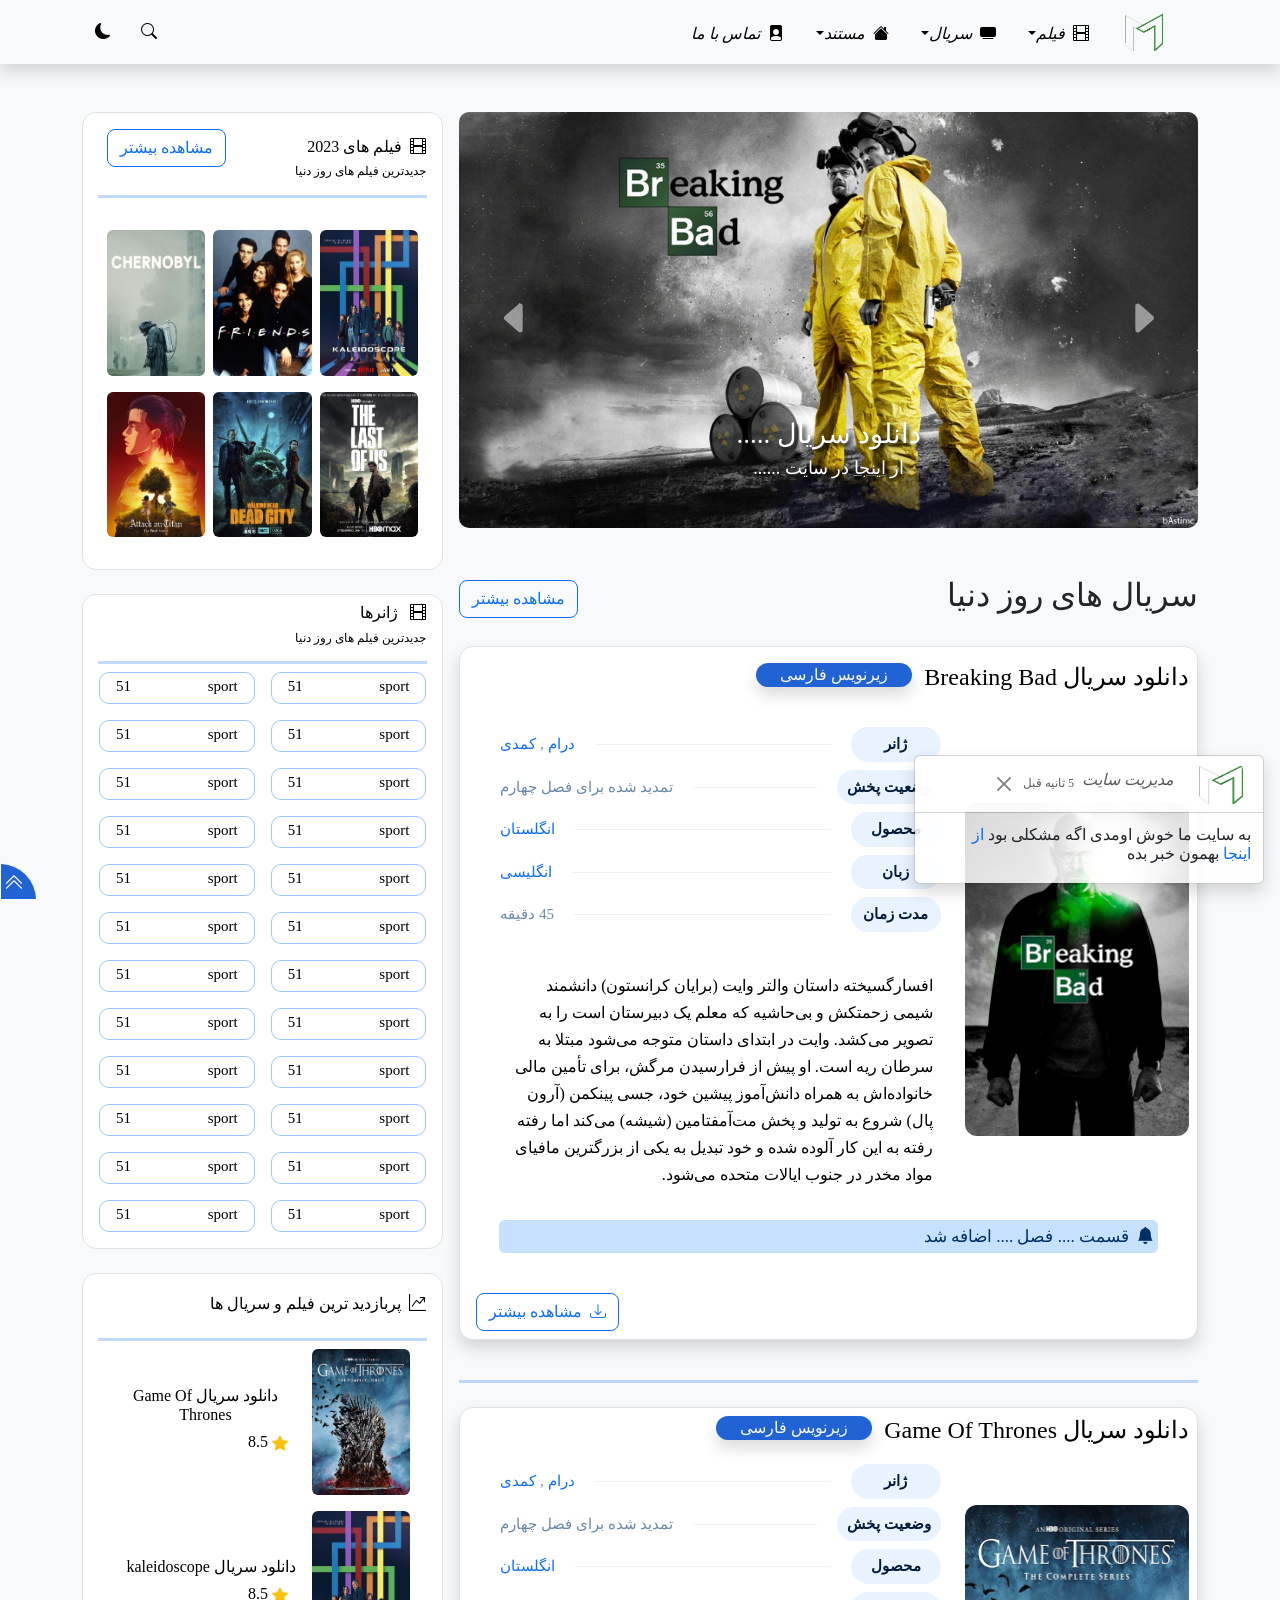
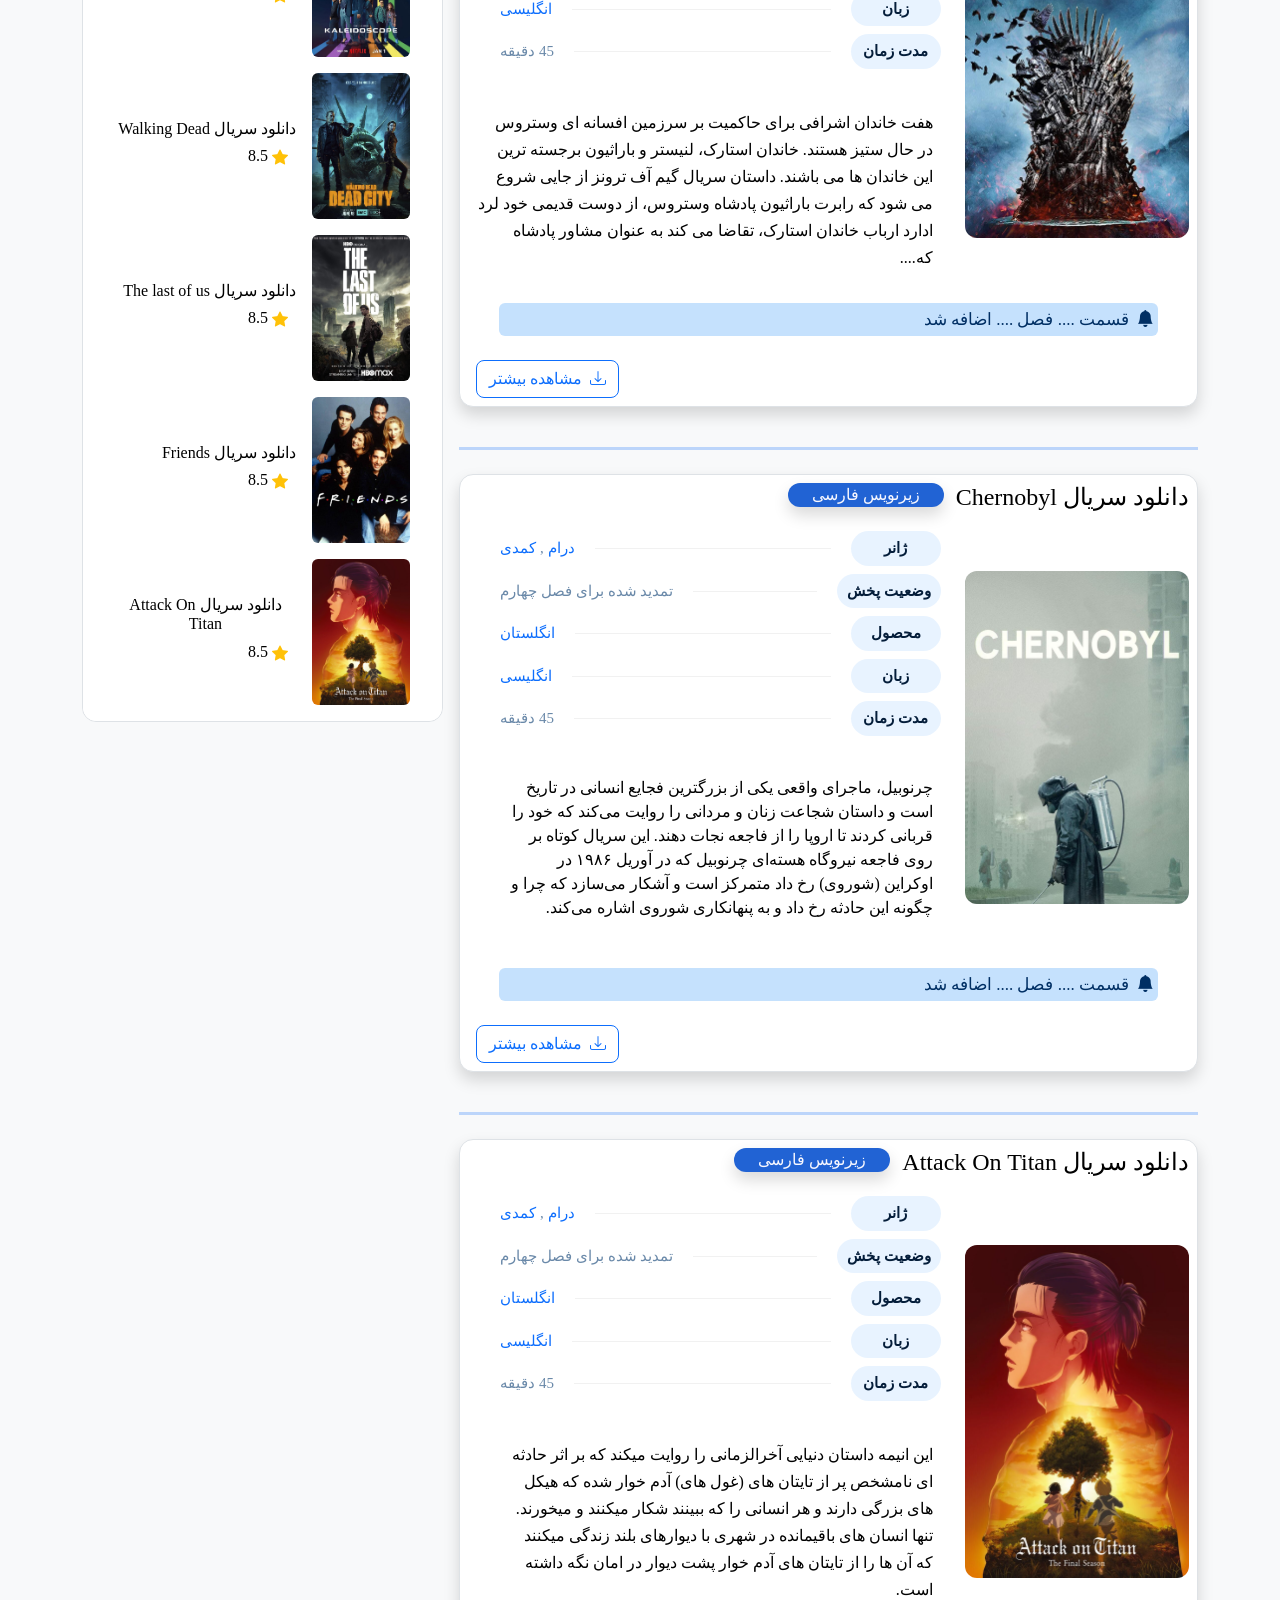
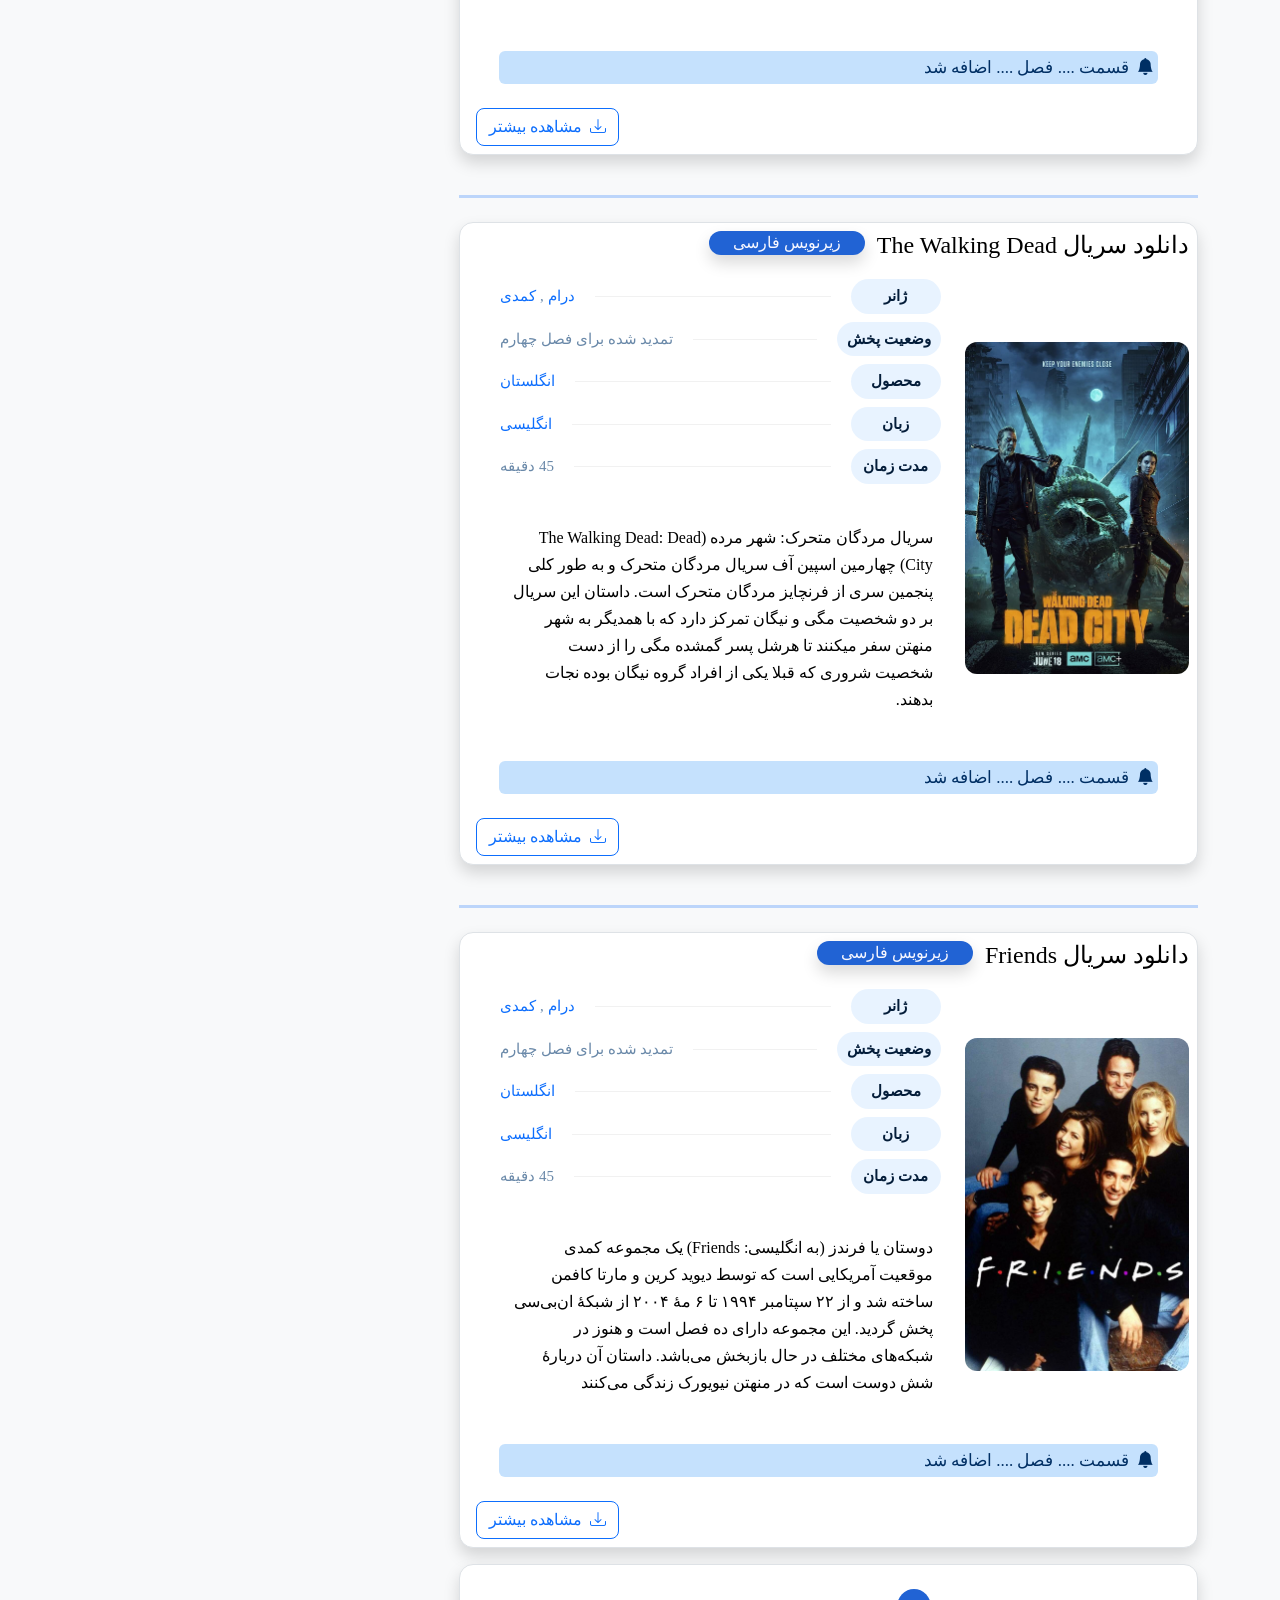
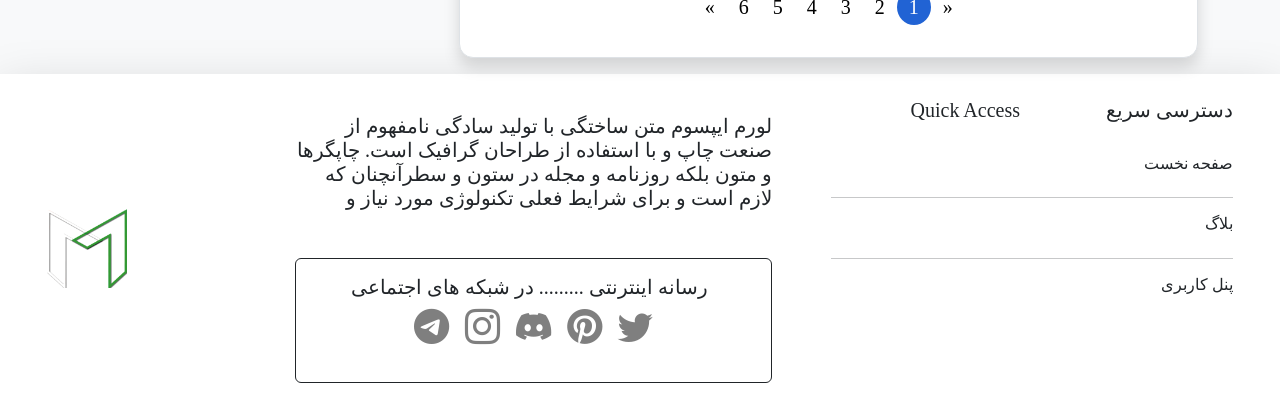
==== commit 79c95e80: "ok" ====
--- a/index.html
+++ b/index.html
@@ -209,7 +209,7 @@
                                        <div class="fm-info-body">45 دقیقه</div>
                                     </li>
                                     <li class="mt-4 p-2" style="text-align: justify;">
-                                       <h6 style="line-height: 24px;" class="text-end" >
+                                       <h6 style="line-height: 27px;" class="text-end" >
                                           افسارگسیخته داستان والتر وایت (برایان کرانستون) دانشمند شیمی زحمتکش و بی‌حاشیه که معلم یک دبیرستان است را به تصویر می‌کشد. وایت در ابتدای داستان متوجه می‌شود مبتلا به سرطان ریه است. او پیش از فرارسیدن مرگش، برای تأمین مالی خانواده‌اش به همراه دانش‌آموز پیشین خود، جسی پینکمن (آرون پال) شروع به تولید و پخش مت‌آمفتامین (شیشه) می‌کند اما رفته رفته به این کار آلوده شده و خود تبدیل به یکی از بزرگترین مافیای مواد مخدر در جنوب ایالات متحده می‌شود.                                
                                        </h6>
                                     </li>
@@ -267,7 +267,7 @@
                                        <div class="fm-info-body">45 دقیقه</div>
                                     </li>
                                  </ul>
-                                 <h6 style="line-height: 24px;" class="text-end mt-4 p-2" >
+                                 <h6 style="line-height: 27px;" class="text-end mt-4 p-2" >
                                     هفت خاندان اشرافی برای حاکمیت بر سرزمین افسانه ای وستروس در حال ستیز هستند. خاندان استارک، لنیستر و باراثیون برجسته ترین این خاندان ها می باشند. داستان سریال گیم آف ترونز از جایی شروع می شود که رابرت باراثیون پادشاه وستروس، از دوست قدیمی خود لرد ادارد ارباب خاندان استارک، تقاضا می کند به عنوان مشاور پادشاه که....
                                  </h6>
                               </div>
@@ -381,7 +381,7 @@
                                        <div class="fm-info-body">45 دقیقه</div>
                                     </li>
                                     <li class="mt-4 p-2" style="text-align: justify;">
-                                       <h6 style="line-height: 24px;" class="text-end" >
+                                       <h6 style="line-height: 27px;" class="text-end" >
                                           این انیمه داستان دنیایی آخرالزمانی را روایت میکند که بر اثر حادثه ای نامشخص پر از تایتان های (غول های) آدم خوار شده که هیکل های بزرگی دارند و هر انسانی را که ببینند شکار میکنند و میخورند. تنها انسان های باقیمانده در شهری با دیوارهای بلند زندگی میکنند که آن ها را از تایتان های آدم خوار پشت دیوار در امان نگه داشته است.                                        
                                        </h6>
                                     </li>
@@ -439,7 +439,7 @@
                                        <div class="fm-info-body">45 دقیقه</div>
                                     </li>
                                     <li class="mt-4 p-2" style="text-align: justify;">
-                                       <h6 style="line-height: 24px;" class="text-end" >
+                                       <h6 style="line-height: 27px;" class="text-end" >
                                           سریال مردگان متحرک: شهر مرده (The Walking Dead: Dead City) چهارمین اسپین آف سریال مردگان متحرک و به طور کلی پنجمین سری از فرنچایز مردگان متحرک است. داستان این سریال بر دو شخصیت مگی و نیگان تمرکز دارد که با همدیگر به شهر منهتن سفر میکنند تا هرشل پسر گمشده مگی را از دست شخصیت شروری که قبلا یکی از افراد گروه نیگان بوده نجات بدهند.                                       
                                        </h6>
                                     </li>
@@ -497,7 +497,7 @@
                                        <div class="fm-info-body">45 دقیقه</div>
                                     </li>
                                     <li class="mt-4 p-2" style="text-align: justify;">
-                                       <h6 style="line-height: 24px;" class="text-end" >
+                                       <h6 style="line-height: 27px;" class="text-end" >
                                           دوستان یا فرندز (به انگلیسی: Friends) یک مجموعه کمدی موقعیت آمریکایی است که توسط دیوید کرین و مارتا کافمن ساخته شد و از ۲۲ سپتامبر ۱۹۹۴ تا ۶ مهٔ ۲۰۰۴ از شبکهٔ ان‌بی‌سی پخش گردید. این مجموعه دارای ده فصل است و هنوز در شبکه‌های مختلف در حال بازبخش می‌باشد. داستان آن دربارهٔ شش دوست است که در منهتن نیویورک زندگی می‌کنند                          
                                        </h6>
                                     </li>
--- a/source/styles/light/style.css
+++ b/source/styles/light/style.css
@@ -73,11 +73,11 @@
 
 .slide-text {
 	text-shadow: var(--text-shadow);
-	font-size: 4vh;
+	font-size: 3vh;
 }
 
 .slide-footer-text {
-	font-size: 3vh;
+	font-size: 2vh;
 	text-shadow: var(--text-shadow);
 }
 
@@ -92,10 +92,6 @@
 	resize: vertical;
 }
 
-label {
-	padding: 12px 12px 12px 0;
-	display: inline-block;
-}
 
 input[type="submit"] {
 	background-color: var(--main-green-background);
@@ -123,15 +119,6 @@
 	background-color: var(--main-lite-background);
 }
 
-.animated-nav {
-	display: inline-block;
-	cursor: pointer;
-}
-
-.imdb {
-	width: 35px;
-	height: 35px;
-}
 
 
 .color-line {
@@ -145,38 +132,6 @@
 	height: 20px;
 }
 
-
-.download-head-text {
-	display: flex;
-	justify-content: center;
-	margin-top: 20px;
-}
-
-.checked {
-	color: orange;
-}
-
-.side {
-	float: left;
-	width: 15%;
-	margin-top: 10px;
-}
-
-.middle {
-	float: left;
-	width: 70%;
-	margin-top: 10px;
-}
-
-.right {
-	text-align: right;
-}
-
-.row:after {
-	content: "";
-	display: table;
-	clear: both;
-}
 
 
 .back-to-top {
@@ -201,12 +156,6 @@
 	transition: var(--main-transition);
 }
 
-.title-text {
-	position: relative;
-	display: flex;
-	align-items: center;
-	font-size: 13px;
-}
 
 .fm-infos {
 	display: flex;
@@ -283,7 +232,7 @@
 
 .aside-link:hover {
 	transition: var(--main-transition);
-	background-color: #00265f;
+	background-color: #11305f;
 	color: ghostwhite;
 }
 
@@ -291,19 +240,4 @@
 	background-color: var(--main-green-background);
 	width: auto;
 	color: ghostwhite;
-}
-
-.custom-label {
-	border-radius: var(--border-radius);
-}
-
-.custom-dropdown {
-	background-color: var(--main-lite-background);
-	max-width: 200px;
-	min-width: 100px;
-	max-height: 300px;
-	overflow-y: scroll;
-	left: auto;
-	right: 0;
-	transition: all 0.3s;
 }
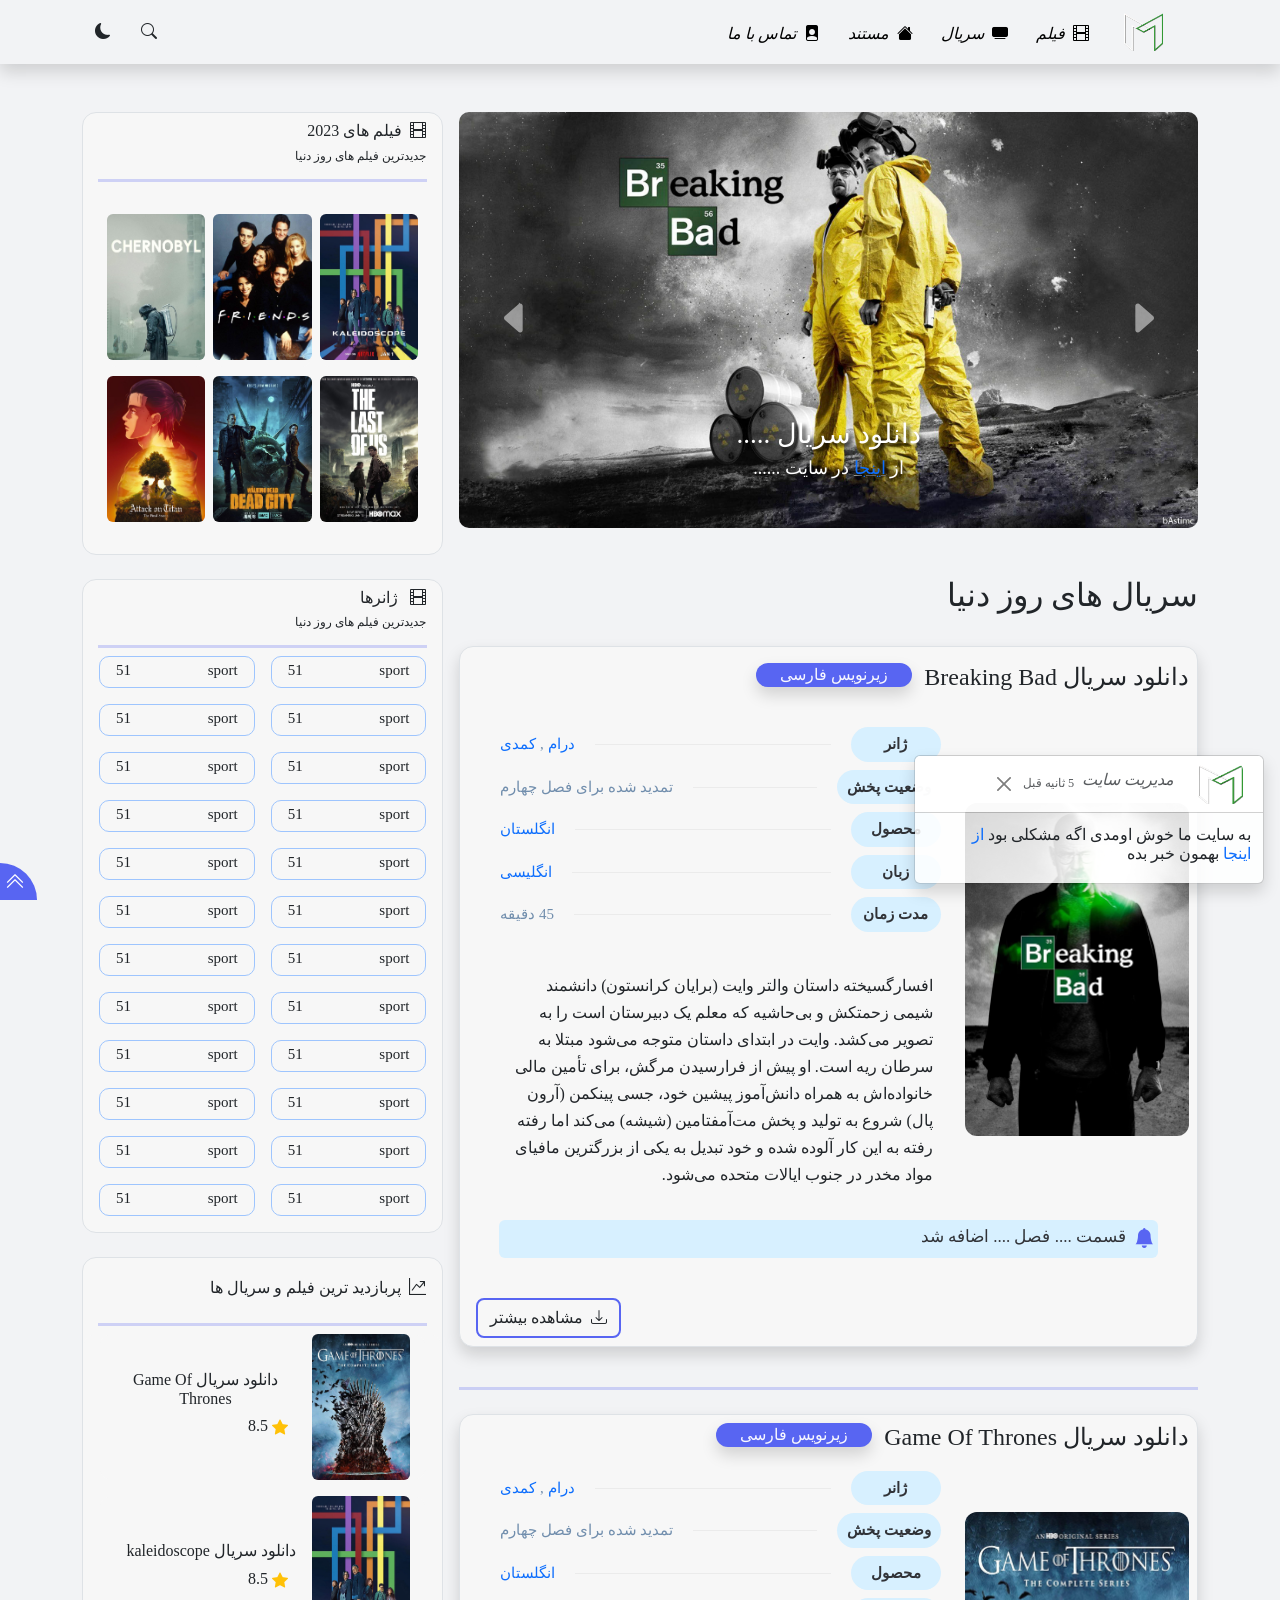
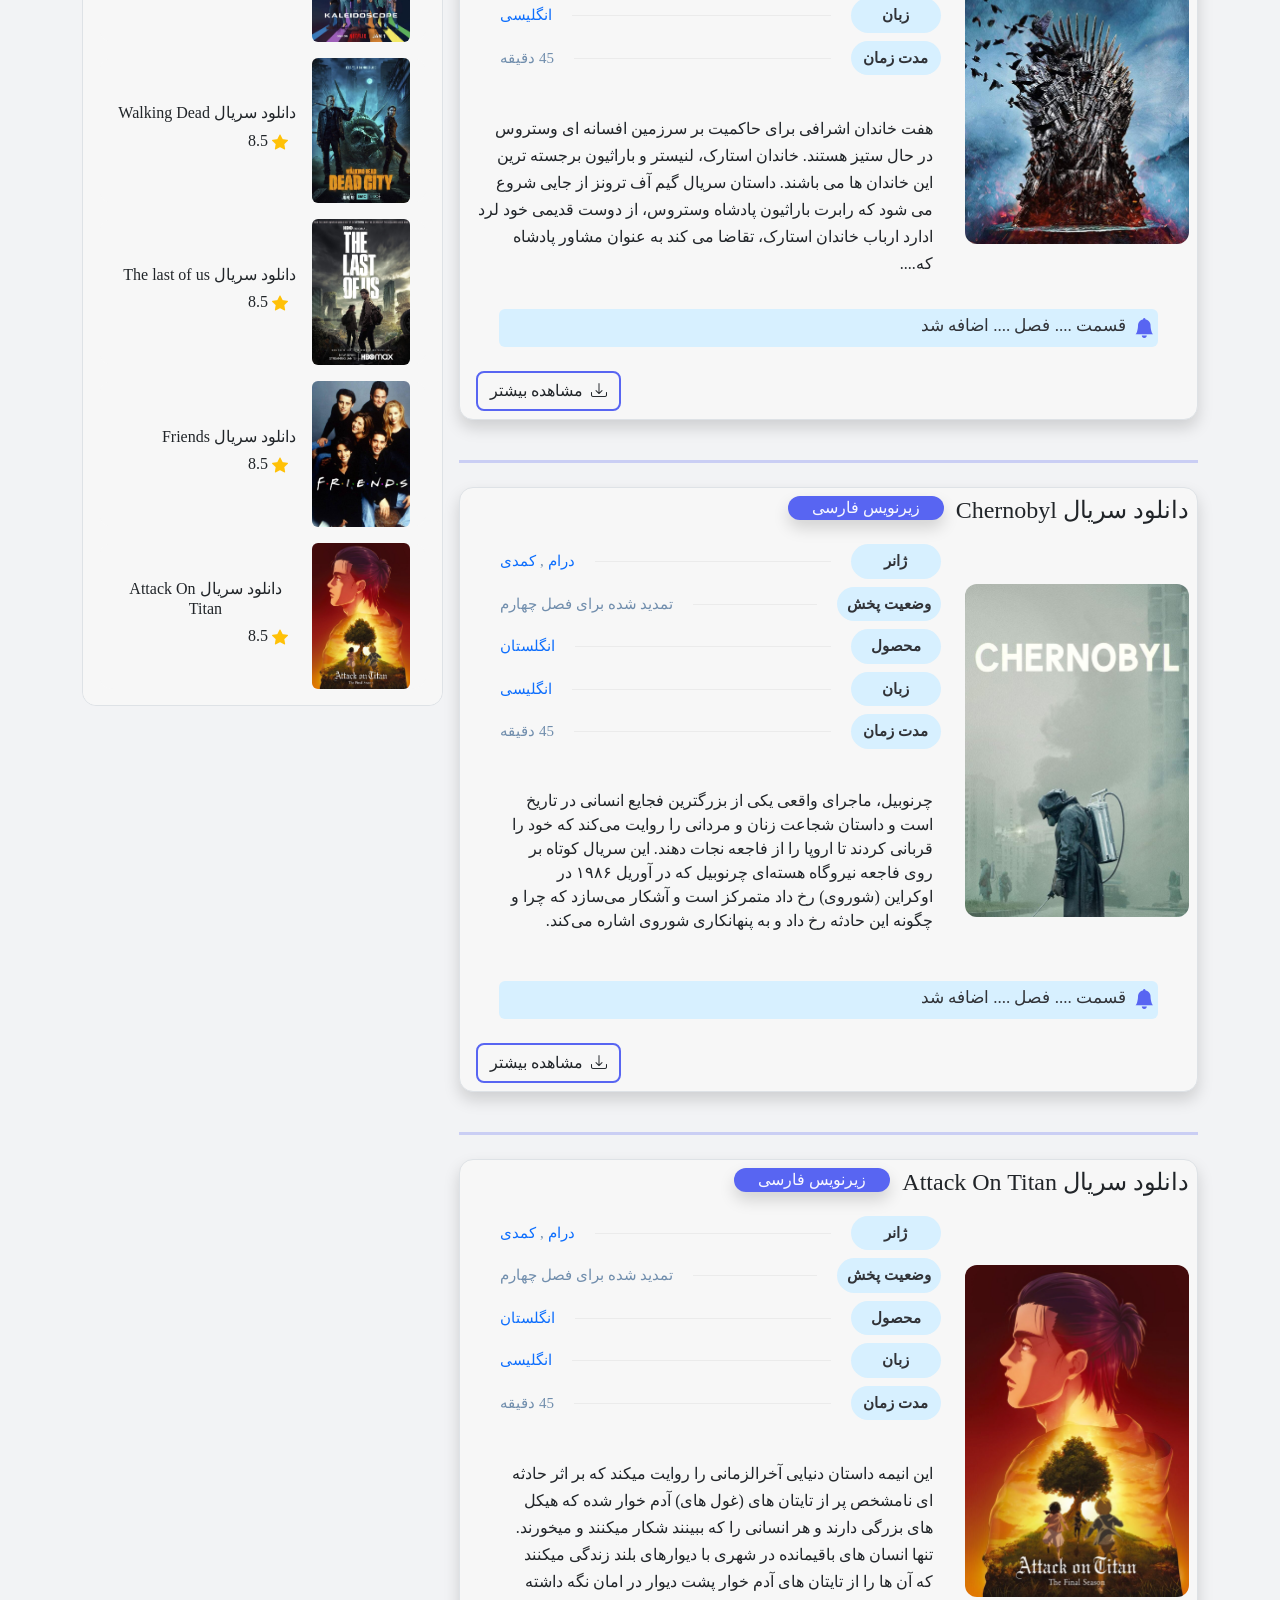
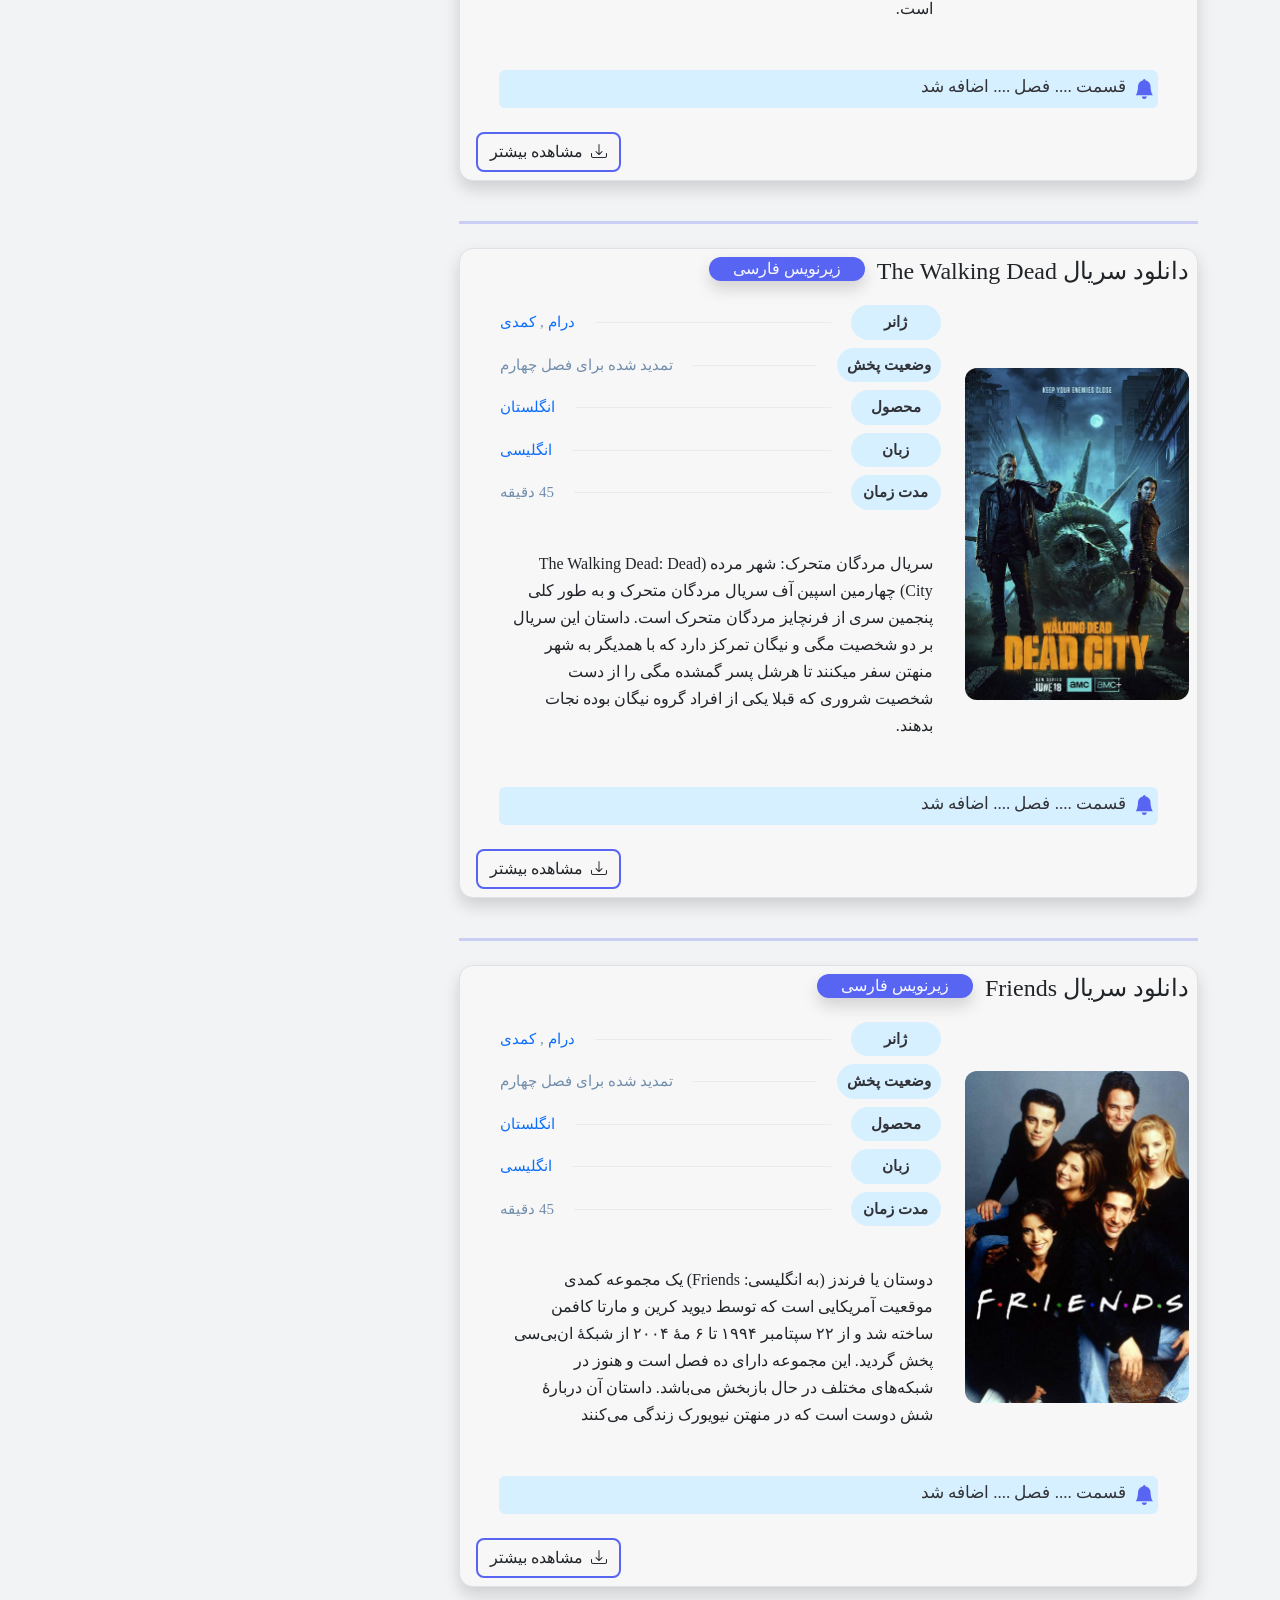
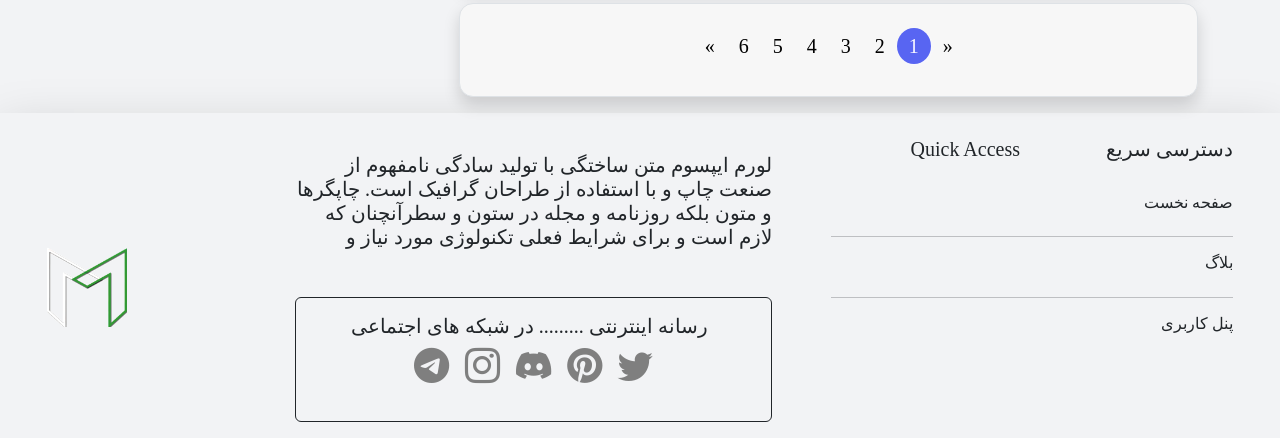
==== commit e0832567: "ok" ====
--- a/index.html
+++ b/index.html
@@ -9,11 +9,11 @@
       <link rel="stylesheet" href="https://cdn.jsdelivr.net/npm/bootstrap-icons@1.11.1/font/bootstrap-icons.css">
       <link rel="stylesheet" href="https://cdnjs.cloudflare.com/ajax/libs/font-awesome/4.7.0/css/font-awesome.min.css">
       <link href="https://unpkg.com/aos@2.3.1/dist/aos.css" rel="stylesheet">
-      <link rel="stylesheet" href="source/styles/light/responsive.css">
-      <link rel="stylesheet" href="source/styles/light/variable.css">
-      <link rel="stylesheet" href="source/styles/light/style.css">
+      <link rel="stylesheet" href="source/styles/responsive.css">
+      <link rel="stylesheet" href="source/styles/variable.css">
+      <link rel="stylesheet" href="source/styles/style.css">
    </head>
-   <body data-bs-theme="light">
+   <body data-bs-theme="auto">
 
       <!-- navbar-start -->
       <header>
@@ -35,36 +35,24 @@
                      </div>
                   </div>
                   <ul class="navbar-nav ">
-                     <li class="nav-item dropdown me-2">
-                        <a href="" class="nav-link ms-1 active mt-1 text-border dropdown-toggle nav-text" data-bs-toggle="dropdown">
+                     <li class="nav-item  me-2">
+                        <a href="#" class="nav-link ms-1 active mt-1 text-border nav-text" data-bs-toggle="dropdown">
                         <i class="bi bi-film ms-2"></i>فیلم</a>
-                        <ul class="dropdown-menu">
-                           <li>
-                              <a href="light-theme/pages/index.html" class="dropdown-item text-end">نمونه</a>
-                           </li>
-                        </ul>
+
                      </li>
-                     <li class="nav-item dropdown me-2">
-                        <a href="" class="nav-link ms-1 active mt-1 text-border dropdown-toggle nav-text" data-bs-toggle="dropdown">
+                     <li class="nav-item  me-2">
+                        <a href="" class="nav-link ms-1 active mt-1 text-border nav-text" data-bs-toggle="dropdown">
                         <i class="bi bi-tv-fill ms-2"></i>سریال</a>
-                        <ul class="dropdown-menu">
-                           <li>
-                              <a href="light-theme/pages/index.html" class="dropdown-item text-end">نمونه</a>
-                           </li>
-                        </ul>
+
                      </li>
-                     <li class="nav-item dropdown me-2">
-                        <a href="" class="nav-link ms-1 active mt-1 text-border dropdown-toggle nav-text" data-bs-toggle="dropdown">
+                     <li class="nav-item  me-2">
+                        <a href="" class="nav-link ms-1 active mt-1 text-border nav-text" data-bs-toggle="dropdown">
                         <i class="bi bi-house-fill ms-2 "></i>مستند</a>
-                        <ul class="dropdown-menu">
-                           <li>
-                              <a href="light-theme/pages/index.html" class="dropdown-item text-end">نمونه</a>
-                           </li>
-                        </ul>
+
                      </li>
                      <li class="nav-item nav-item me-2">
                         <em>
-                        <a href="light-theme/about-us/index.html" class="nav-link ms-1 mt-1 active nav-text">
+                        <a href="#" class="nav-link ms-1 mt-1 active nav-text">
                         <i class="bi bi-file-person-fill  ms-2"></i>تماس با ما </a>
                         </em>
                      </li>
@@ -91,7 +79,7 @@
                            </div>
                         </div>
                      </div>
-                     <small><a href="dark-theme/index-dark.html" type="button" class="btn rounded-circle nav-text btn-toggle " ><i class="bi bi-moon-fill"></i></a></small>
+                     <small><button onclick="change()" type="button" class="btn rounded-circle nav-text btn-toggle " ><i class="bi bi-moon-fill"></i></button></small>
                   </div>
                </div>
             </div>
@@ -114,7 +102,7 @@
                         </div>
                         <div class="carousel-caption">
                            <h2 class=" slide-text">دانلود سریال .....</h2>
-                           <h3 class=" slide-footer-text">از <a href="light-theme/download/index.html" class="slide-link">اینجا</a> در سایت ......</h3>
+                           <h3 class=" slide-footer-text">از <a href="#" class="slide-link">اینجا</a> در سایت ......</h3>
                         </div>
                      </div>
                      <div class="carousel-item " data-bs-interval="3000" data-bs-touch="false">
@@ -123,7 +111,7 @@
                         </div>
                         <div class="carousel-caption ">
                            <h2 class="slide-text">دانلود سریال .....</h2>
-                           <h3 class="slide-footer-text">از <a href="light-theme/download/index.html" class="slide-link"  >اینجا</a> در سایت ......</h3>
+                           <h3 class="slide-footer-text">از <a href="#" class="slide-link"  >اینجا</a> در سایت ......</h3>
                         </div>
                      </div>
                      <div class="carousel-item " data-bs-interval="3000" data-bs-touch="false">
@@ -132,7 +120,7 @@
                         </div>
                         <div class="carousel-caption ">
                            <h2 class=" slide-text">دانلود سریال .....</h2>
-                           <h3 class=" slide-footer-text">از <a href="light-theme/download/index.html" class="slide-link" >اینجا</a> در سایت ......</h3>
+                           <h3 class=" slide-footer-text">از <a href="#" class="slide-link" >اینجا</a> در سایت ......</h3>
                         </div>
                      </div>
                      <div class="carousel-item" data-bs-interval="3000" data-bs-touch="false">
@@ -141,7 +129,7 @@
                         </div>
                         <div class="carousel-caption">
                            <h2 class=" slide-text">دانلود سریال .....</h2>
-                           <h3 class="slide-footer-text">از <a href="light-theme/download/index.html" class="slide-link"  >اینجا</a> در سایت ......</h3>
+                           <h3 class="slide-footer-text">از <a href="#" class="slide-link"  >اینجا</a> در سایت ......</h3>
                         </div>
                      </div>
                      <div class="carousel-item" data-bs-interval="3000" data-bs-touch="false">
@@ -150,7 +138,7 @@
                         </div>
                         <div class="carousel-caption ">
                            <h2 class=" slide-text">دانلود سریال .....</h2>
-                           <h3 class=" slide-footer-text">از <a href="light-theme/download/index.html" class="slide-link"  >اینجا</a> در سایت ......</h3>
+                           <h3 class=" slide-footer-text">از <a href="#" class="slide-link"  >اینجا</a> در سایت ......</h3>
                         </div>
                      </div>
                      <div class="row">
@@ -169,7 +157,6 @@
                <!-- card-section-start -->
                <header class="d-flex justify-content-between mt-5 mb-4 align-items-center">
                   <h2 class="d-inline-flex col " style="width: 90%;">سریال های روز دنیا</h2>
-                  <a class="btn rounded-3 btn-outline-primary" href="#" role="button">مشاهده بیشتر</a>
                </header>
                <div class="row col-12 col-lg-12 m-auto">
                   <div class="card mb-3 col-12 p-2 shadow border" >
@@ -226,7 +213,7 @@
                         </footer>
                         <footer class="d-flex justify-content-center justify-content-md-end mt-4">
                            <div class="row col-10 col-md-auto ms-md-2">
-                              <a class="btn rounded-3 btn-outline-primary" href="light-theme/download/index.html" role="button"><i class="bi bi-download ms-2"></i>مشاهده بیشتر</a>
+                              <a class="btn rounded-3 main-button" href="#" role="button"><i class="bi bi-download ms-2"></i>مشاهده بیشتر</a>
                            </div>
                         </footer>
                      </div>
@@ -276,13 +263,13 @@
                         <footer>
                            <div class="row">
                               <div class="col-11 m-auto mt-3 ">
-                                 <a class=" p-1 rounded d-flex align-self-center text card-footer-text" ><i class="bi bi-bell-fill ms-2"></i>قسمت .... فصل .... اضافه شد </a>
+                                 <a class=" p-1 rounded d-flex align-self-center card-footer-text" ><i class="bi bi-bell-fill ms-2"></i>قسمت .... فصل .... اضافه شد </a>
                               </div>
                            </div>
                         </footer>
                         <footer class="d-flex justify-content-center justify-content-md-end mt-4">
                            <div class="row col-10 col-md-auto ms-md-2">
-                              <a class="btn rounded-3 btn-outline-primary" href="light-theme/download/index.html" role="button"><i class="bi bi-download ms-2"></i>مشاهده بیشتر</a>
+                              <a class="btn rounded-3 main-button" href="#" role="button"><i class="bi bi-download ms-2"></i>مشاهده بیشتر</a>
                            </div>
                         </footer>
                      </div>
@@ -334,13 +321,13 @@
                         <footer>
                            <div class="row">
                               <div class="col-11 m-auto mt-3 ">
-                                 <a class=" p-1 rounded d-flex align-self-center text card-footer-text" ><i class="bi bi-bell-fill ms-2"></i>قسمت .... فصل .... اضافه شد </a>
+                                 <a class=" p-1 rounded d-flex align-self-center card-footer-text" ><i class="bi bi-bell-fill ms-2"></i>قسمت .... فصل .... اضافه شد </a>
                               </div>
                            </div>
                         </footer>
                         <footer class="d-flex justify-content-center justify-content-md-end mt-4">
                            <div class="row col-10 col-md-auto ms-md-2">
-                              <a class="btn rounded-3 btn-outline-primary" href="light-theme/download/index.html" role="button"><i class="bi bi-download ms-2"></i>مشاهده بیشتر</a>
+                              <a class="btn rounded-3 main-button" href="#" role="button"><i class="bi bi-download ms-2"></i>مشاهده بیشتر</a>
                            </div>
                         </footer>
                      </div>
@@ -392,13 +379,13 @@
                         <footer>
                            <div class="row">
                               <div class="col-11 m-auto mt-3 ">
-                                 <a class=" p-1 rounded d-flex align-self-center text card-footer-text" ><i class="bi bi-bell-fill ms-2"></i>قسمت .... فصل .... اضافه شد </a>
+                                 <a class=" p-1 rounded d-flex align-self-center card-footer-text" ><i class="bi bi-bell-fill ms-2"></i>قسمت .... فصل .... اضافه شد </a>
                               </div>
                            </div>
                         </footer>
                         <footer class="d-flex justify-content-center justify-content-md-end mt-4">
                            <div class="row col-10 col-md-auto ms-md-2">
-                              <a class="btn rounded-3 btn-outline-primary" href="light-theme/download/index.html" role="button"><i class="bi bi-download ms-2"></i>مشاهده بیشتر</a>
+                              <a class="btn rounded-3 main-button" href="#" role="button"><i class="bi bi-download ms-2"></i>مشاهده بیشتر</a>
                            </div>
                         </footer>
                      </div>
@@ -450,13 +437,13 @@
                         <footer>
                            <div class="row">
                               <div class="col-11 m-auto mt-3 ">
-                                 <a class=" p-1 rounded d-flex align-self-center text card-footer-text" ><i class="bi bi-bell-fill ms-2"></i>قسمت .... فصل .... اضافه شد </a>
+                                 <a class=" p-1 rounded d-flex align-self-center card-footer-text" ><i class="bi bi-bell-fill ms-2"></i>قسمت .... فصل .... اضافه شد </a>
                               </div>
                            </div>
                         </footer>
                         <footer class="d-flex justify-content-center justify-content-md-end mt-4">
                            <div class="row col-10 col-md-auto ms-md-2">
-                              <a class="btn rounded-3 btn-outline-primary" href="light-theme/download/index.html" role="button"><i class="bi bi-download ms-2"></i>مشاهده بیشتر</a>
+                              <a class="btn rounded-3 main-button" href="#" role="button"><i class="bi bi-download ms-2"></i>مشاهده بیشتر</a>
                            </div>
                         </footer>
                      </div>
@@ -508,13 +495,13 @@
                         <footer>
                            <div class="row">
                               <div class="col-11 m-auto mt-3 ">
-                                 <a class=" p-1 rounded d-flex align-self-center text card-footer-text" ><i class="bi bi-bell-fill ms-2"></i>قسمت .... فصل .... اضافه شد </a>
+                                 <a class=" p-1 rounded d-flex align-self-center card-footer-text" ><i class="bi bi-bell-fill ms-2"></i>قسمت .... فصل .... اضافه شد </a>
                               </div>
                            </div>
                         </footer>
                         <footer class="d-flex justify-content-center justify-content-md-end mt-4">
                            <div class="row col-10 col-md-auto ms-md-2">
-                              <a class="btn rounded-3 btn-outline-primary" href="light-theme/download/index.html" role="button"><i class="bi bi-download ms-2"></i>مشاهده بیشتر</a>
+                              <a class="btn rounded-3 main-button" href="#" role="button"><i class="bi bi-download ms-2"></i>مشاهده بیشتر</a>
                            </div>
                         </footer>
                      </div>
@@ -527,14 +514,14 @@
                <section class="col-12 m-auto">
                   <div class="card mb-3 shadow border">
                      <div class="pagination d-flex justify-content-center mt-4 mb-4 ">
-                        <h5><a href="light-theme/pages/index.html" class="arrow">&laquo;</a></h5>
-                        <h5><a href="light-theme/pages/index.html" class="active rounded-circle arrow" style="background-color: var(--main-green-background);">1</a></h5>
-                        <h5><a href="light-theme/pages/index.html" class="rounded-circle arrow">2</a></h5>
-                        <h5><a href="light-theme/pages/index.html" class="rounded-circle arrow">3</a></h5>
-                        <h5><a href="light-theme/pages/index.html" class="rounded-circle arrow">4</a></h5>
-                        <h5><a href="light-theme/pages/index.html" class="rounded-circle arrow">5</a></h5>
-                        <h5><a href="light-theme/pages/index.html" class="rounded-circle arrow">6</a></h5>
-                        <h5><a href="light-theme/pages/index.html" class="arrow">&raquo;</a></h5>
+                        <h5><a href="#" class="arrow rounded-circle arrow">&laquo;</a></h5>
+                        <h5><a href="#" class="active rounded-circle arrow">1</a></h5>
+                        <h5><a href="#" class="rounded-circle arrow">2</a></h5>
+                        <h5><a href="#" class="rounded-circle arrow">3</a></h5>
+                        <h5><a href="#" class="rounded-circle arrow">4</a></h5>
+                        <h5><a href="#" class="rounded-circle arrow">5</a></h5>
+                        <h5><a href="#" class="rounded-circle arrow">6</a></h5>
+                        <h5><a href="#" class="arrow rounded-circle arrow">&raquo;</a></h5>
                      </div>
                   </div>
                </section>
@@ -554,7 +541,6 @@
                            <h6 style="font-size: 12px;">جدیدترین فیلم های روز دنیا </h6>
                         </div>
                         <div class="cold-flex justify-content-end ms-2 h-100 ">
-                           <a class="btn rounded-3 btn-outline-primary m-3" href="light-theme/pages/index.html" role="button">مشاهده بیشتر</a>
                         </div>
                      </header>
                      <hr class="mb-2 mt-2 color-line col-11 m-auto">
@@ -866,7 +852,7 @@
                      <div class="card">
                         <div class="row row-cols-1  g-3 text-center mb-3 me-2 ms-2">
                            <div class="col">
-                              <a href="light-theme/download/index.html">
+                              <a href="#">
                                  <div class="card p-0">
                                     <section class="d-flex align-items-center me-3 ms-3">
                                        <div class="col-4"><img src="source/gallery/game-of-thrones-1451.jpg" class=" rounded aside-pic card-img"  alt="..."></div>
@@ -884,7 +870,7 @@
                               </a>
                            </div>
                            <div class="col">
-                              <a href="light-theme/download/index.html">
+                              <a href="#">
                                  <div class="card p-0">
                                     <section class="d-flex align-items-center me-3 ms-3">
                                        <div class="col-4"><img src="source/gallery/kaleidoscope-15058.jpg" class=" rounded aside-pic card-img" alt="..."></div>
@@ -902,7 +888,7 @@
                               </a>
                            </div>
                            <div class="col">
-                              <a href="light-theme/download/index.html">
+                              <a href="#">
                                  <div class="card  p-0">
                                     <section class="d-flex align-items-center me-3 ms-3">
                                        <div class="col-4"><img src="source/gallery/the-walking-dead-dead-city-14522.jpg" class=" rounded aside-pic card-img" alt="..."></div>
@@ -920,7 +906,7 @@
                               </a>
                            </div>
                            <div class="col">
-                              <a href="light-theme/download/index.html">
+                              <a href="#">
                                  <div class="card  p-0">
                                     <section class="d-flex align-items-center me-3 ms-3 justify-content-between">
                                        <div class="col-4"><img src="source/gallery/the-last-of-us-7.jpg" class=" rounded aside-pic card-img" alt="..."></div>
@@ -938,7 +924,7 @@
                               </a>
                            </div>
                            <div class="col">
-                              <a href="light-theme/download/index.html">
+                              <a href="#">
                                  <div class="card  p-0">
                                     <section class="d-flex align-items-center me-3 ms-3">
                                        <div class="col-4"><img src="source/gallery/friends-1517.jpg" class=" rounded aside-pic card-img" alt="..."></div>
@@ -956,7 +942,7 @@
                               </a>
                            </div>
                            <div class="col">
-                              <a href="light-theme/download/index.html">
+                              <a href="#">
                                  <div class="card">
                                     <section class="d-flex align-items-center me-3 ms-3">
                                        <div class="col-4"><img src="source/gallery/attack-on-titan-1317.jpg" class=" rounded aside-pic card-img" alt="..."></div>
@@ -987,7 +973,7 @@
 
       <!-- toast-start -->
       <section>
-         <a href="#" class="btn btn-success btn-outline-light back-to-top position-fixed bottom-0 start-0 ">
+         <a href="#" class="btn btn-success back-to-top position-fixed bottom-0 start-0 ">
          <i class="bi bi-chevron-double-up h5" style="width: 50px; height: 50px;"></i> 
          </a>
          <div class="toast-container position-fixed  bottom-0 p-3"  style="margin-top: 55px;">
@@ -999,7 +985,7 @@
                      <small class="me-2">5 ثانیه قبل</small>
                      <button type="button" class="btn-close me-2" data-bs-dismiss="toast" aria-label="Close"></button>
                   </div>
-                  <h6 class="toast-body">به سایت ما خوش اومدی اگه مشکلی بود<a href="about-us/index.html" class="me-1 ms-1">از اینجا</a>بهمون خبر بده</h6>
+                  <h6 class="toast-body">به سایت ما خوش اومدی اگه مشکلی بود<a href="#" class="me-1 ms-1">از اینجا</a>بهمون خبر بده</h6>
                </div>
             </div>
          </div>
@@ -1009,7 +995,7 @@
 
       <!-- footer-start -->
       <footer>
-         <div class="container-fluid shadow-lg" style="background-color: #FFFFFF;">
+         <div class="container-fluid shadow-lg" >
             <div class="row d-flex justify-content-evenly">
                <div class="col-11 col-lg-4 me-3 mt-4">
                   <div class="row">
@@ -1035,7 +1021,7 @@
                   <div class="row mt-2 mb-2">
                      <div class="col-6">
                         <h6>
-                           <a href="" class="nav-link">بلاگ</a>
+                           <a href="#" class="nav-link">بلاگ</a>
                         </h6>
                      </div>
                   </div>
@@ -1043,7 +1029,7 @@
                   <div class="row mt-2 mb-2">
                      <div class="col-6">
                         <h6>
-                           <a href="" class="nav-link">پنل کاربری</a>
+                           <a href="#" class="nav-link">پنل کاربری</a>
                         </h6>
                      </div>
                   </div>
@@ -1054,16 +1040,16 @@
                         <h5>
                            لورم ایپسوم متن ساختگی با تولید سادگی نامفهوم از صنعت چاپ و با استفاده از طراحان گرافیک است. چاپگرها و متون بلکه روزنامه و مجله در ستون و سطرآنچنان که لازم است و برای شرایط فعلی تکنولوژی مورد نیاز و
                         </h5>
-                        <section class="border border-dark rounded mt-5 m-auto col-md-12  ">
+                        <section class="social-media border border-dark rounded mt-5 m-auto col-md-12  ">
                            <h5 class="mt-3 m-auto me-2 d-flex justify-content-center">
                               رسانه اینترنتی ......... در شبکه های اجتماعی
                            </h5>
                            <p class="d-flex justify-content-center p-2 ">
-                              <a href="" class="text-decoration-none main-bi h1"><i class="bi bi-twitter ms-2 me-2 "></i> </a>
-                              <a href="" class="text-decoration-none main-bi h1"><i class="bi bi-pinterest ms-2 me-2 "></i> </a>
-                              <a href="" class="text-decoration-none main-bi h1"><i class="bi bi-discord ms-2 me-2 "></i> </a>
-                              <a href="" class="text-decoration-none main-bi h1"><i class="bi bi-instagram ms-2 me-2"></i> </a>
-                              <a href="" class="text-decoration-none main-bi h2"><i class="bi bi-telegram ms-2 me-2 "></i> </a>
+                              <a href="#" class="text-decoration-none main-bi h1"><i class="bi bi-twitter ms-2 me-2 "></i> </a>
+                              <a href="#" class="text-decoration-none main-bi h1"><i class="bi bi-pinterest ms-2 me-2 "></i> </a>
+                              <a href="#" class="text-decoration-none main-bi h1"><i class="bi bi-discord ms-2 me-2 "></i> </a>
+                              <a href="#" class="text-decoration-none main-bi h1"><i class="bi bi-instagram ms-2 me-2"></i> </a>
+                              <a href="#" class="text-decoration-none main-bi h2"><i class="bi bi-telegram ms-2 me-2 "></i> </a>
                            </p>
                         </section>
                      </div>
--- a/source/styles/responsive.css
+++ b/source/styles/responsive.css
@@ -0,0 +1,29 @@
+@media  (max-width:768px) {
+    .slide-text {
+        font-size: 21px;
+    }
+    
+    .slide-footer-text {
+        font-size: 18px;
+    }
+    .header-text{
+        margin: 0 auto;
+    }
+    .arrow{
+        font-size: 17px;
+    }
+
+}
+@media (min-width:992px) {
+    .header-text{
+	width: auto;
+}
+}
+
+
+
+@media  (max-width:992px) {
+   .icon{
+      width: 25% !important;
+   }
+}
--- a/source/styles/variable.css
+++ b/source/styles/variable.css
@@ -0,0 +1,9 @@
+
+:root{
+    --main-green-background:#5865F2;
+    --main-lite-background:#f8f9fa;
+    --main-transition: all 0.2s;
+    --text-shadow: 3px 3px 4px #000000 ;
+    --border-radius:14px;
+    --main-blue-background:#cfe2ff;
+}
--- a/source/styles/style.css
+++ b/source/styles/style.css
@@ -0,0 +1,280 @@
+* {
+	margin: 0;
+	padding: 0;
+	box-sizing: border-box;
+}
+
+
+@font-face {
+	font-family: "web-yekan";
+	src: url(../Fonts/Persian/WebYekan/WebYekan.woff) format(".woff");
+}
+
+.dark-theme {
+	transition: all 0.5s;
+	background-color: #2B2D31;
+	color: ghostwhite !important;
+
+	.card {
+		background-color: #313338;
+	}
+
+	.slide-text,
+	.slide-footer-text {
+		color: rgb(255, 255, 255);
+	}
+
+	.aside-link {
+		border: solid 2px #99AAb5;
+	}
+	.aside-link:hover{
+		background-color:#262c30;
+	}
+	.social-media{
+		border: 1px solid #99AAb5 !important	;
+	}
+	.fm-infos strong{
+		background-color: #262b2e;
+		color: #d3dfe7;
+	}
+	.card-footer-text{
+		background-color: #262b2e !important;
+		color: #d3dfe7;
+	}
+	.pagination a{
+		color: ghostwhite;
+	}
+	.pagination a:hover:not(.active) {
+		background-color:#2B2D31; 
+		box-shadow: 1px 1px 3px ghostwhite ;
+	}
+	.nav-text:hover{
+		text-shadow: 1px 1px 1px ghostwhite;
+	}
+
+}
+
+
+body {
+	transition: all 0.5s;
+	font-family: "web-yekan";
+	background-color: #f2f3f5;
+	scroll-behavior: smooth;
+	pointer-events: auto;
+	height: 100vh;
+}
+
+.nav-text {
+	transition: var(--main-transition);
+	font-style: italic;
+}
+
+.nav-text:hover {
+	transition: var(--main-transition);
+	text-shadow: 1px 1px 1px rgb(92, 92, 92);
+}
+
+
+a {text-decoration: none;}
+
+.slide-link {
+	text-decoration: underline 1px rgb(151, 151, 151);
+	transition: all 0.2s;
+}
+
+.slide-link:hover {
+	transition: all 0.2s;
+	text-decoration: underline 2px ghostwhite;
+	color: rgb(151, 151, 151);
+}
+
+ul li {
+	text-decoration: none;
+	list-style-type: none;
+}
+
+
+.card {
+	background-color: #f7f7f7;
+	border-radius: var(--border-radius);
+	border: none;
+}
+
+.text-border,.card-img {border-radius: var(--border-radius);}
+
+.card-img:hover {box-shadow: 0 1rem 3rem rgba(var(--bs-body-color-rgb), 0.175) !important;}
+
+
+.slide-text {
+	text-shadow: var(--text-shadow);
+	font-size: 3vh;
+}
+
+.slide-footer-text {
+	font-size: 2vh;
+	text-shadow: var(--text-shadow);
+}
+
+input[type="text"],
+select,
+textarea {
+	width: 100%;
+	padding: 12px;
+	border: 1px solid #ccc;
+	border-radius: var(--border-radius);
+	box-sizing: border-box;
+	resize: vertical;
+}
+
+
+input[type="submit"] {
+	background-color: var(--main-green-background);
+	padding: 12px 20px;
+	border: none;
+	border-radius: var(--border-radius);
+	cursor: pointer;
+	float: right;
+	
+}
+
+.pagination a {
+	float: left;
+	padding: 6px 12px;
+	transition: var(--main-transition);
+	color: rgb(0, 0, 0);
+	
+}
+
+.pagination a:hover:not(.active) {
+	background-color:rgb(177, 177, 177); 
+	box-shadow: 1px 1px 3px #2B2D31 ;
+}
+.pagination .active{
+	background-color: #5865F2;
+	box-shadow: 1px 1px 3px ghostwhite ;
+	color: ghostwhite;
+}
+
+.color-line {
+	background-color: #5865F2;
+	color: #5865F2;
+	height: 3px;
+}
+
+.vl {
+	border-left: 1.5px solid black;
+	height: 20px;
+}
+
+.back-to-top {
+	border-radius: 0px;
+	border-top-right-radius: 100%;
+	width: 37px;
+	height: 37px;
+	border: none;
+	background-color: var(--main-green-background);
+}
+
+.back-to-top:hover {
+	background-color: var(--main-green-background);
+}
+
+.main-bi {
+	font-size: 2.2rem;
+	color: #7f7f7f;
+	transition: var(--main-transition);
+}
+
+.main-bi:hover {
+	color: var(--main-green-background);
+	transition: var(--main-transition);
+}
+
+
+.fm-infos {
+	display: flex;
+	align-items: center;
+	justify-content: space-between;
+	color: #718ead;
+	float: right;
+	width: 100%;
+	font-size: 15px;
+	font-weight: 400;
+	margin-bottom: 8px;
+	border-radius: var(--border-radius);
+
+}
+
+
+.fm-infos strong {
+	padding: 6px 10px;
+	border-radius: 50px;
+	display: inline-block;
+	min-width: 90px;
+	text-align: center;
+	background: #d7f0ff;
+	color: #313338;
+}
+
+.separator {
+	flex: 1 1 0%;
+	background: rgba(196, 196, 196, 0.233);
+	height: 1px;
+	margin: 0 20px;
+}
+
+.card-footer-text {
+	font-size: 17px;
+	font-weight: 500;
+	background-color: #d7f0ff;
+	color: #313338	;
+	text-align: center;
+}
+
+.bi-bell-fill{color: #5865F2 !important; font-size: 20px;}
+
+.aside-text {
+	font-size: 15px;
+}
+
+.aside-pic {
+	filter: none;
+	transition: var(--main-transition);
+	cursor: pointer;
+	backface-visibility: hidden black;
+}
+
+.aside-pic:hover {
+	opacity: 0.5;
+	transition: var(--main-transition);
+}
+
+
+.aside-link {
+	border: solid 1px #9ec5fe;
+	border-radius: 10px !important;
+	transition: var(--main-transition);
+}
+
+.aside-link a {
+	color: #3f3f3f;
+}
+
+.aside-link:hover {
+	transition: var(--main-transition);
+	background-color: #11305f;
+	color: ghostwhite;
+}
+
+.header-pill {
+	background-color: var(--main-green-background);
+	width: auto;
+	color: ghostwhite;
+}
+
+.main-button{
+	border: 2px solid #5865F2;
+}
+.main-button:hover{
+	background-color: #5865F2;
+}
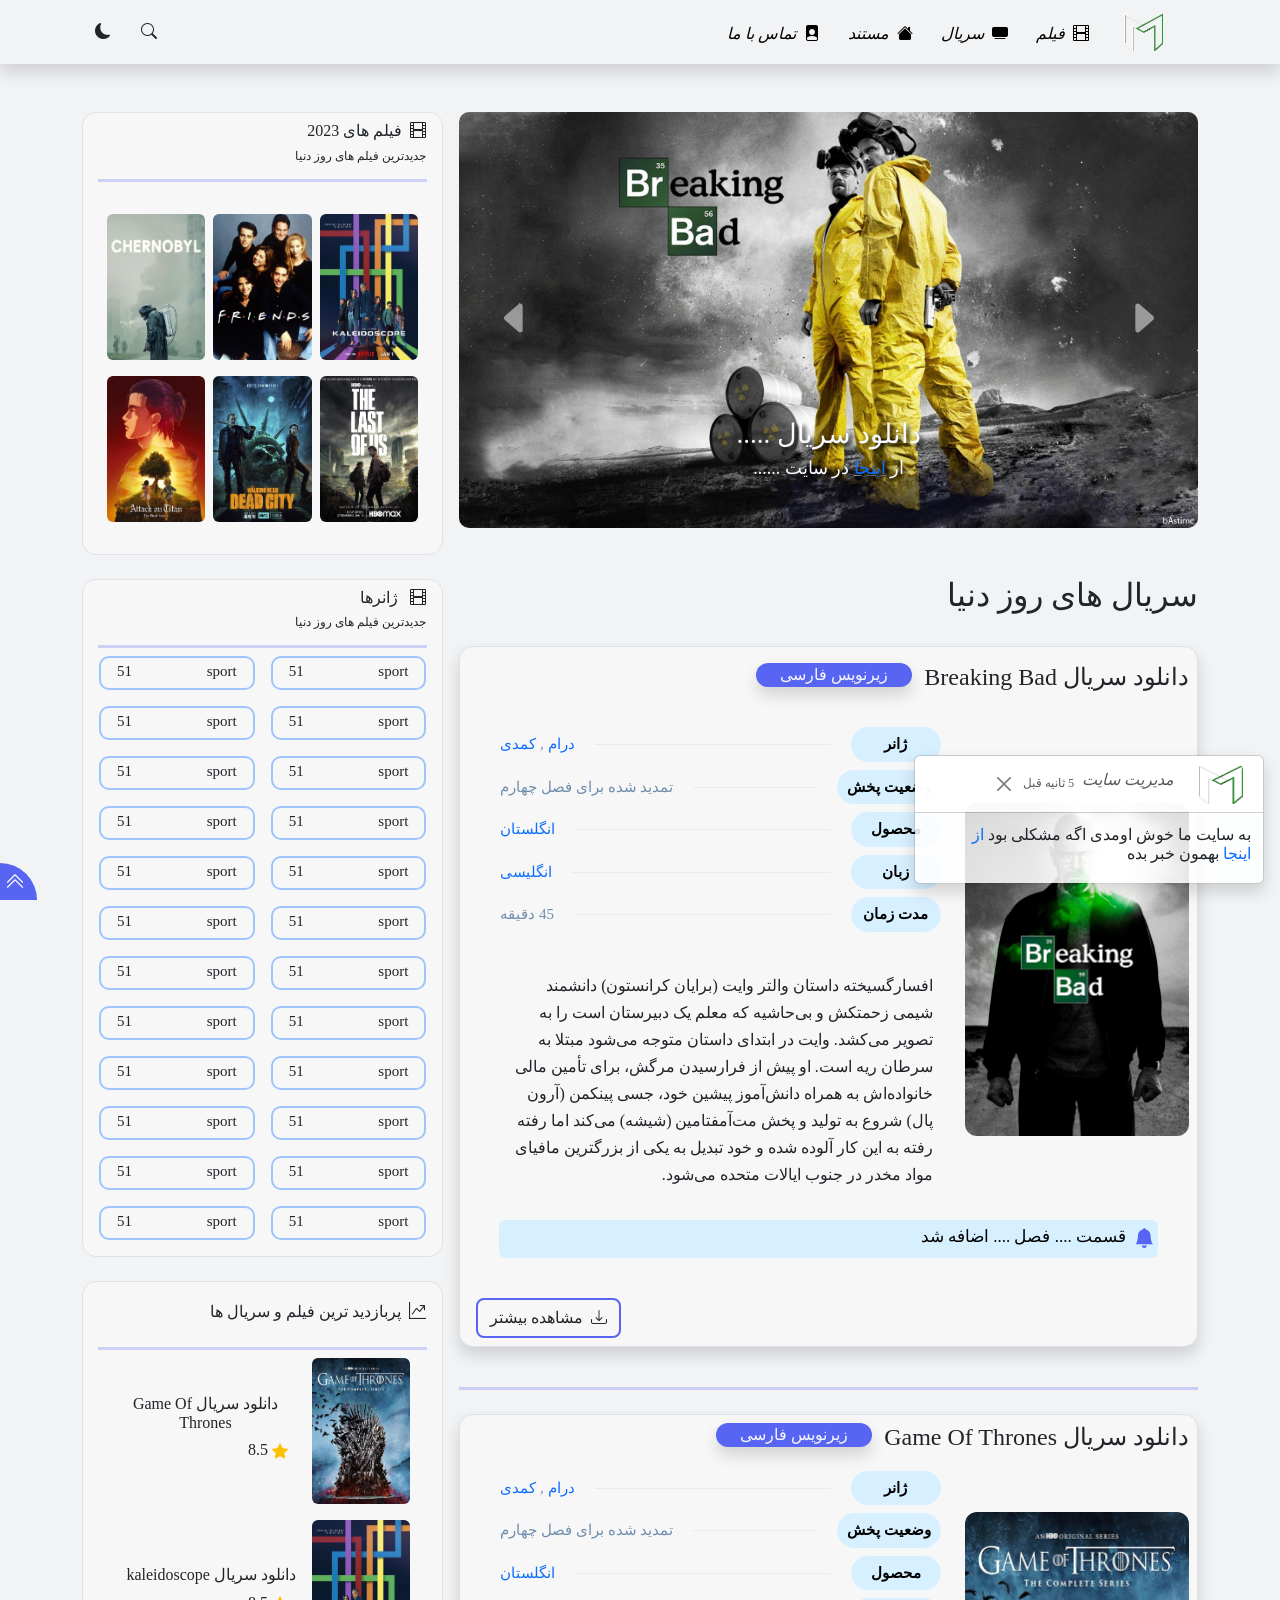
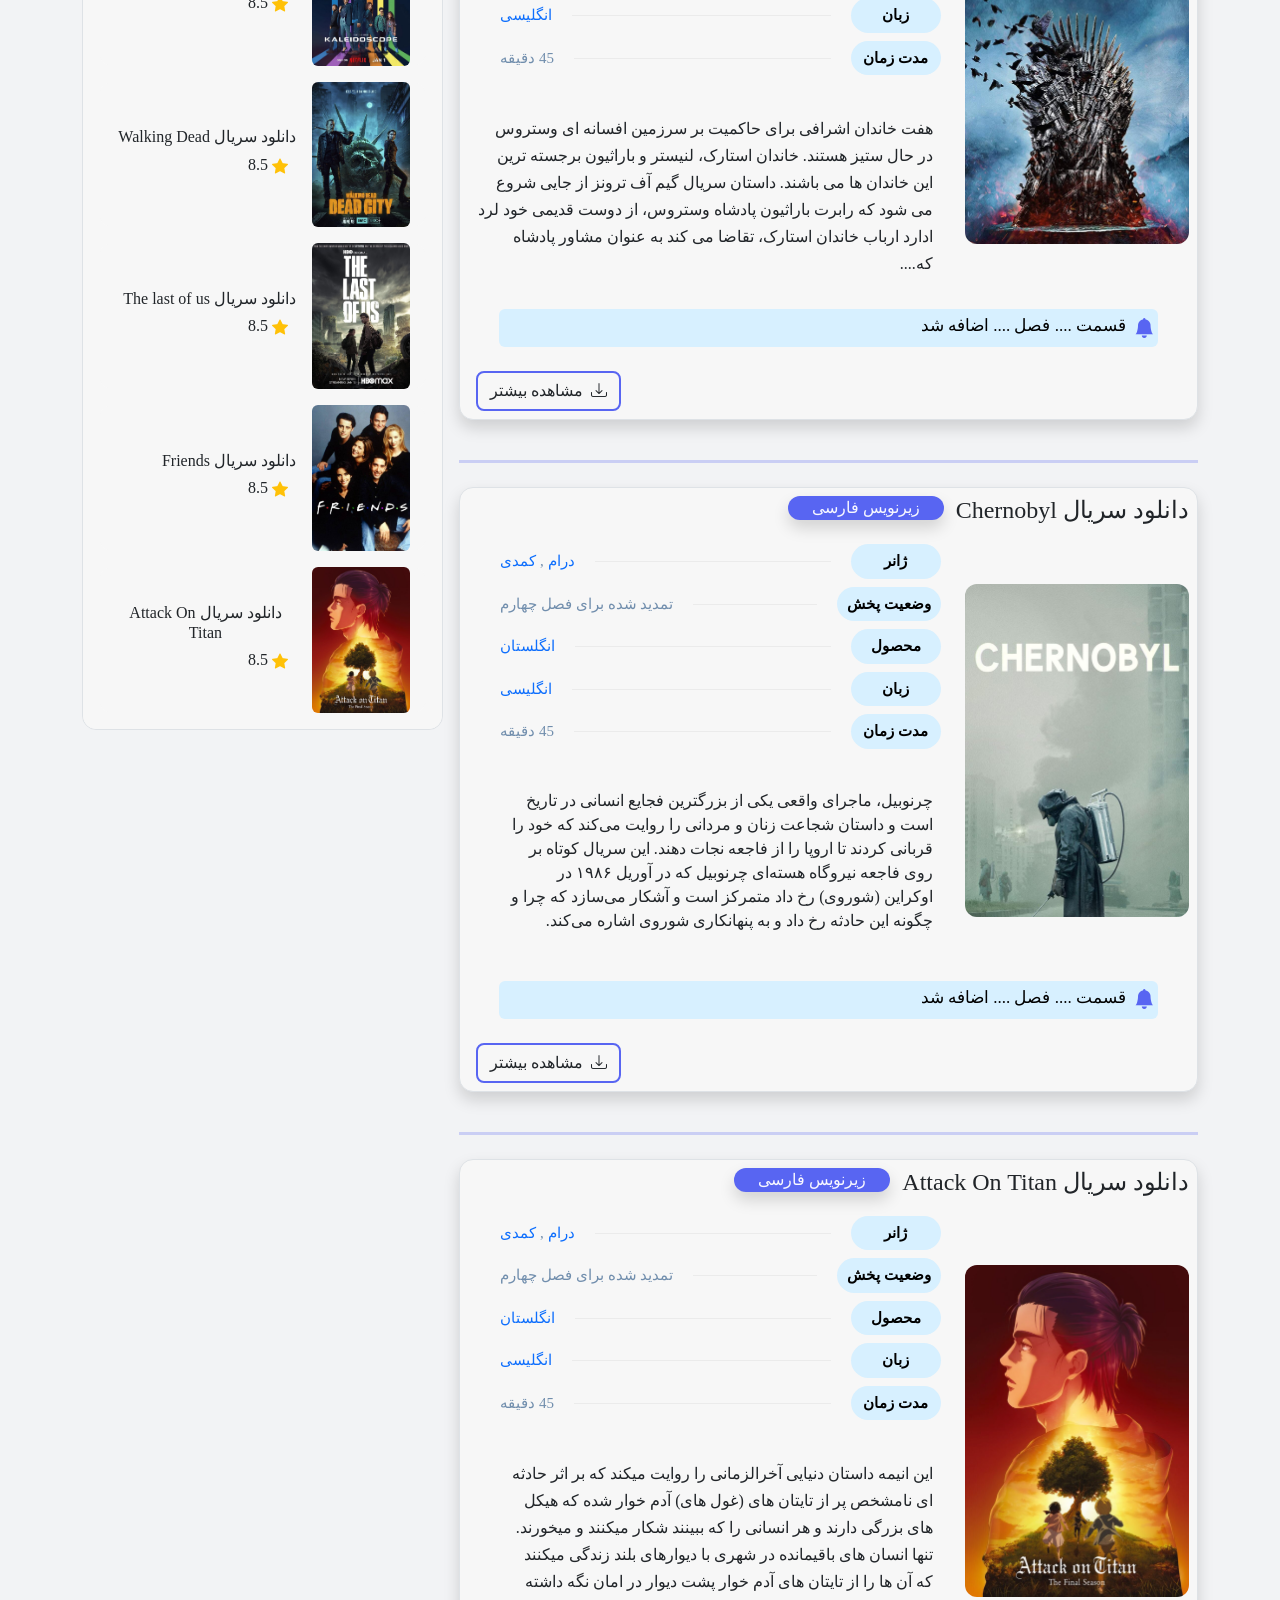
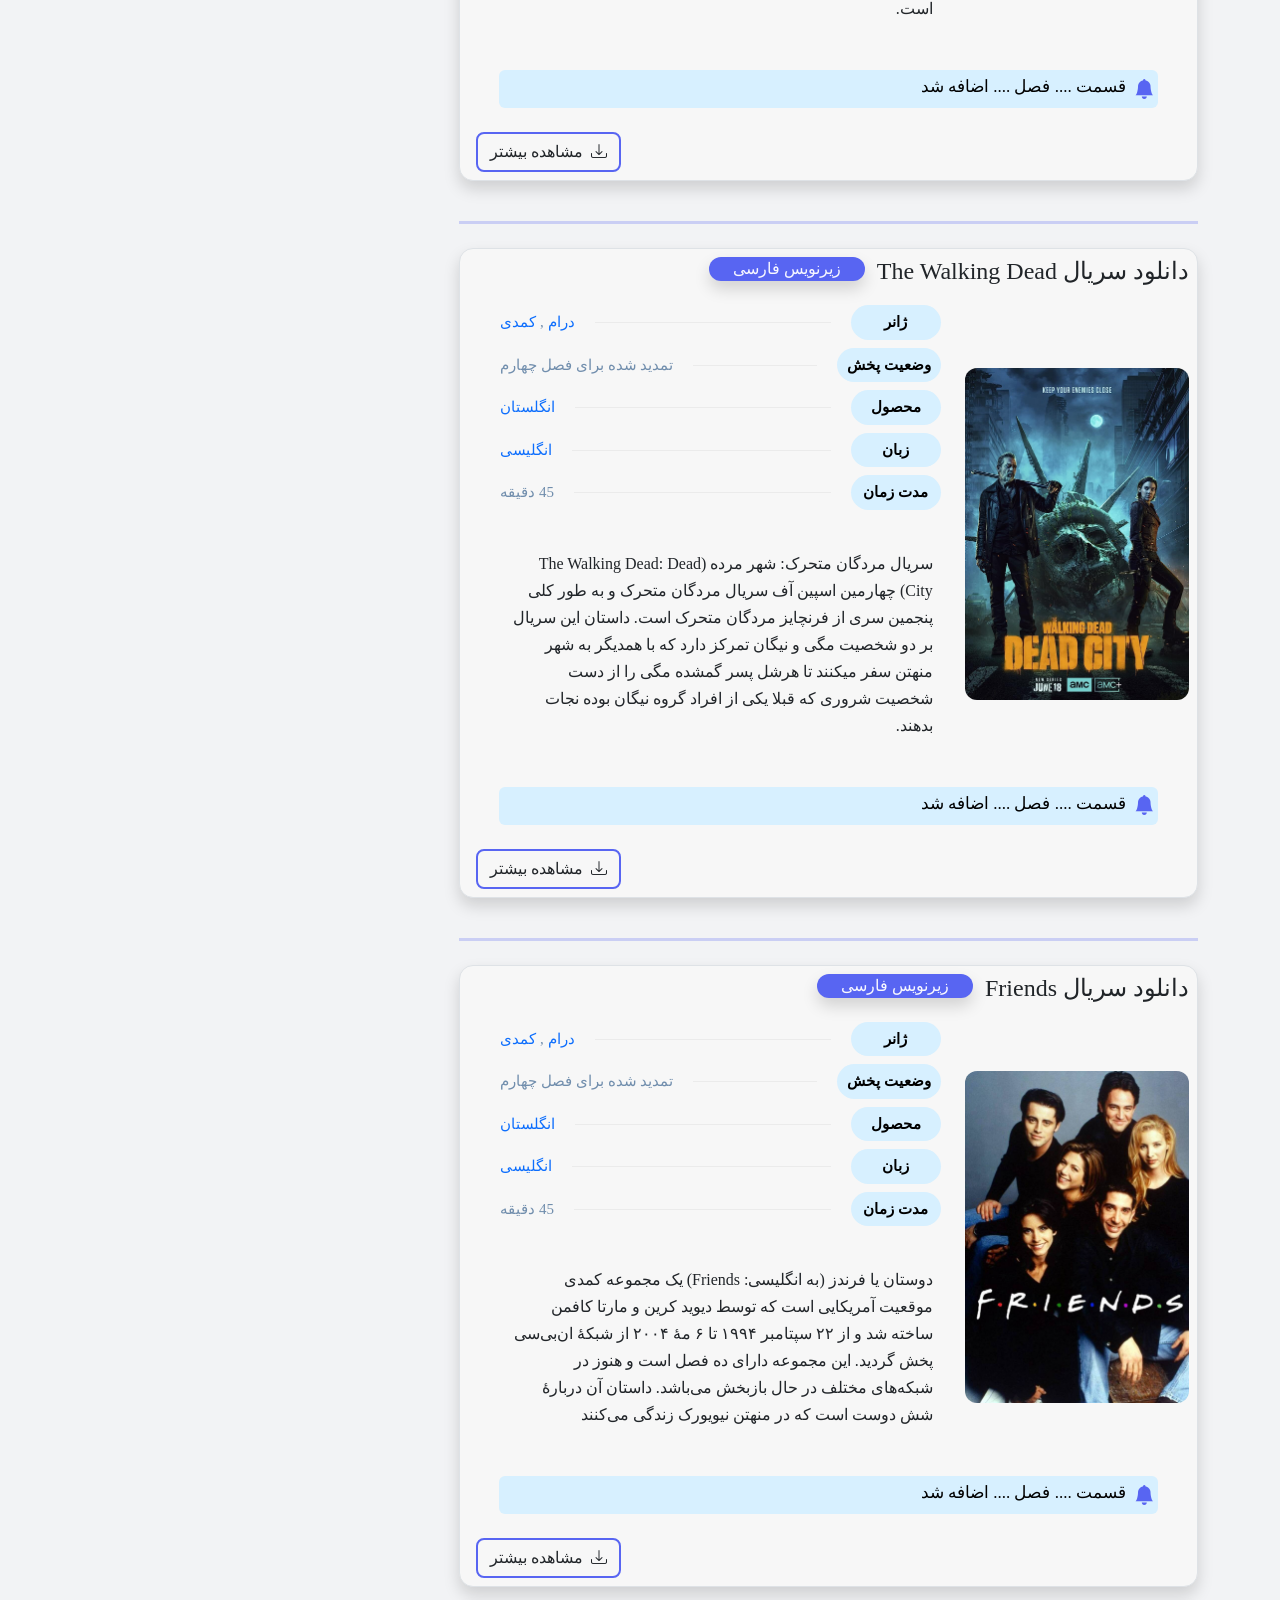
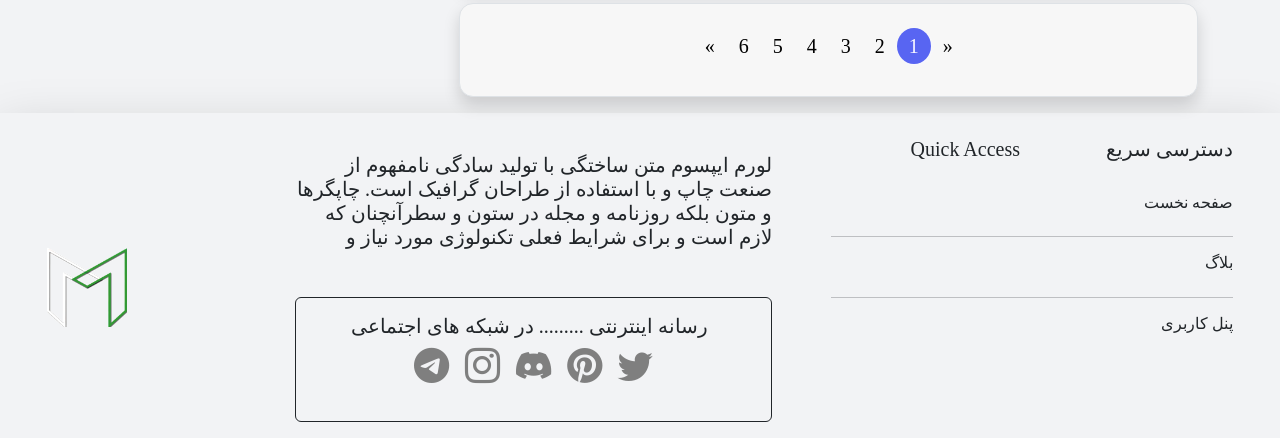
==== commit 4aca853f: "ok" ====
--- a/index.html
+++ b/index.html
@@ -1,5 +1,5 @@
 <!DOCTYPE html>
-<html lang="fa" dir="rtl">
+<html lang="fa" dir="rtl" data-bs-theme="light">
    <head>
       <meta charset="UTF-8">
       <meta name="viewport" content="width=device-width, initial-scale=1.0">
@@ -7,13 +7,12 @@
       <link rel="icon" href="source/gallery/brand-1.png">
       <link rel="stylesheet" href="source/bootstrap-5.3.2-dist/css/bootstrap.min.css">
       <link rel="stylesheet" href="https://cdn.jsdelivr.net/npm/bootstrap-icons@1.11.1/font/bootstrap-icons.css">
-      <link rel="stylesheet" href="https://cdnjs.cloudflare.com/ajax/libs/font-awesome/4.7.0/css/font-awesome.min.css">
       <link href="https://unpkg.com/aos@2.3.1/dist/aos.css" rel="stylesheet">
       <link rel="stylesheet" href="source/styles/responsive.css">
       <link rel="stylesheet" href="source/styles/variable.css">
       <link rel="stylesheet" href="source/styles/style.css">
    </head>
-   <body data-bs-theme="auto">
+   <body>
 
       <!-- navbar-start -->
       <header>
@@ -79,7 +78,7 @@
                            </div>
                         </div>
                      </div>
-                     <small><button onclick="change()" type="button" class="btn rounded-circle nav-text btn-toggle " ><i class="bi bi-moon-fill"></i></button></small>
+                    <button type="button" class="btn rounded-circle nav-text btn-toggle" id="dark-mode"><i class="bi bi-moon-fill"></i></button>
                   </div>
                </div>
             </div>
@@ -159,7 +158,7 @@
                   <h2 class="d-inline-flex col " style="width: 90%;">سریال های روز دنیا</h2>
                </header>
                <div class="row col-12 col-lg-12 m-auto">
-                  <div class="card mb-3 col-12 p-2 shadow border" >
+                  <div class="card mb-3 col-12 p-2 shadow border" id="dark_card"  >
                      <div class="row">
                         <header class="mt-2 mb-3">
                            <div class="row col-12 d-flex justify-content-center justify-content-lg-start">
@@ -219,7 +218,7 @@
                      </div>
                   </div>
                   <hr class="mb-4 mt-4 color-line">
-                  <div class="card mb-3 col-12 p-2 shadow border" >
+                  <div class="card mb-3 col-12 p-2 shadow border" id="dark_card" >
                      <div class="row">
                         <div class="row col-12 d-flex justify-content-center justify-content-lg-start">
                            <h4 class="col-12 col-lg-6 header-text text-center mb-2">دانلود سریال Game Of Thrones </h4>
@@ -275,7 +274,7 @@
                      </div>
                   </div>
                   <hr class="mb-4 mt-4 color-line">
-                  <div class="card mb-3 col-12 p-2 shadow border" >
+                  <div class="card mb-3 col-12 p-2 shadow border" id="dark_card" >
                      <div class="row">
                         <div class="row col-12 d-flex justify-content-center justify-content-lg-start">
                            <h4 class="col-12 col-lg-6 header-text text-center mb-2">دانلود سریال Chernobyl </h4>
@@ -333,7 +332,7 @@
                      </div>
                   </div>
                   <hr class="mb-4 mt-4 color-line">
-                  <div class="card mb-3 col-12 p-2 shadow border" >
+                  <div class="card mb-3 col-12 p-2 shadow border" id="dark_card" >
                      <div class="row">
                         <div class="row col-12 d-flex justify-content-center justify-content-lg-start">
                            <h4 class="col-12 col-lg-6 header-text text-center mb-2">دانلود سریال Attack On Titan </h4>
@@ -391,7 +390,7 @@
                      </div>
                   </div>
                   <hr class="mb-4 mt-4 color-line">
-                  <div class="card mb-3 col-12 p-2 shadow border" >
+                  <div class="card mb-3 col-12 p-2 shadow border" id="dark_card" >
                      <div class="row">
                         <div class="row col-12 d-flex justify-content-center justify-content-lg-start">
                            <h4 class="col-12 col-lg-6 header-text text-center mb-2">دانلود سریال The Walking Dead </h4>
@@ -449,7 +448,7 @@
                      </div>
                   </div>
                   <hr class="mb-4 mt-4 color-line">
-                  <div class="card mb-3 col-12 p-2 shadow border" >
+                  <div class="card mb-3 col-12 p-2 shadow border" id="dark_card" >
                      <div class="row">
                         <div class="row col-12 d-flex justify-content-center justify-content-lg-start">
                            <h4 class="col-12 col-lg-6 header-text text-center mb-2">دانلود سریال Friends </h4>
@@ -513,7 +512,7 @@
                <!-- arrow-start -->
                <section class="col-12 m-auto">
                   <div class="card mb-3 shadow border">
-                     <div class="pagination d-flex justify-content-center mt-4 mb-4 ">
+                     <div class="pagination d-flex justify-content-center mt-4 mb-4" id="pagination" >
                         <h5><a href="#" class="arrow rounded-circle arrow">&laquo;</a></h5>
                         <h5><a href="#" class="active rounded-circle arrow">1</a></h5>
                         <h5><a href="#" class="rounded-circle arrow">2</a></h5>
@@ -534,7 +533,7 @@
 
                <!-- aside-part1-start -->
                <section class="col-12 mb-4  ">
-                  <div class="card border">
+                  <div class="card border" >
                      <header class="d-flex  align-items-baseline">
                         <div class="col mt-2 me-3">
                            <h5 style="font-size: 16px;"><i class="bi bi-film ms-2" ></i>فیلم های 2023</h5>
@@ -585,7 +584,7 @@
 
                <!-- aside-part2-start -->
                <section class="col-12 mb-4 ">
-                  <div class="card border">
+                  <div class="card border" >
                      <header class="d-flex">
                         <div class="col mt-2 me-3">
                            <h5 style="font-size: 16px;"><i class="bi bi-film ms-2"   ></i> ژانرها </h5>
@@ -842,7 +841,7 @@
 
                <!-- aside-part3-start -->
                <section class="col-12 g-5 mb-4 ">
-                  <div class="card border">
+                  <div class="card border" >
                      <header class="d-flex  align-items-baseline mt-1 mb-2">
                         <div class="col mt-3 me-3">
                            <h6><i class="bi bi-graph-up-arrow ms-2"  style="font-size: 17px;"></i>پربازدید ترین فیلم و سریال ها</h6>
@@ -1013,7 +1012,7 @@
                   <div class="row mt-4 mb-2">
                      <div class="col-6">
                         <h6>
-                           <a href="#" class="nav-link"  onclick="topFunction()">صفحه نخست</a>
+                           <a href="#" class="nav-link footer-link"  onclick="topFunction()">صفحه نخست</a>
                         </h6>
                      </div>
                   </div>
@@ -1021,7 +1020,7 @@
                   <div class="row mt-2 mb-2">
                      <div class="col-6">
                         <h6>
-                           <a href="#" class="nav-link">بلاگ</a>
+                           <a href="#" class="nav-link footer-link">بلاگ</a>
                         </h6>
                      </div>
                   </div>
@@ -1029,7 +1028,7 @@
                   <div class="row mt-2 mb-2">
                      <div class="col-6">
                         <h6>
-                           <a href="#" class="nav-link">پنل کاربری</a>
+                           <a href="#" class="nav-link footer-link">پنل کاربری</a>
                         </h6>
                      </div>
                   </div>
@@ -1040,7 +1039,7 @@
                         <h5>
                            لورم ایپسوم متن ساختگی با تولید سادگی نامفهوم از صنعت چاپ و با استفاده از طراحان گرافیک است. چاپگرها و متون بلکه روزنامه و مجله در ستون و سطرآنچنان که لازم است و برای شرایط فعلی تکنولوژی مورد نیاز و
                         </h5>
-                        <section class="social-media border border-dark rounded mt-5 m-auto col-md-12  ">
+                        <section class="border border-dark rounded mt-5 m-auto col-md-12" id="social_media" >
                            <h5 class="mt-3 m-auto me-2 d-flex justify-content-center">
                               رسانه اینترنتی ......... در شبکه های اجتماعی
                            </h5>
--- a/source/styles/variable.css
+++ b/source/styles/variable.css
@@ -1,9 +1,29 @@
 
-:root{
-    --main-green-background:#5865F2;
-    --main-lite-background:#f8f9fa;
+[data-bs-theme="light"] {
+    --main-blue-bg:#5865F2;
     --main-transition: all 0.2s;
     --text-shadow: 3px 3px 4px #000000 ;
     --border-radius:14px;
-    --main-blue-background:#cfe2ff;
+    --body-bg:#f2f3f5;
+    --card-bg:#f7f7f7;
+    --card-info-bg:#d7f0ff;
+    --card-info-font:#000000;
+    --aside-border: solid 2px #9ec5fe;
+    --aside-hover:#11305f;
+    --nav-text-shadow:2px 2px 2px rgb(92, 92, 92);
 }
+
+[data-bs-theme="dark"] {
+
+    --main-blue-bg:#5865F2;
+    --main-transition: all 0.2s;
+    --text-shadow: 3px 3px 4px #000000 ;
+    --border-radius:14px;
+    --body-bg:#2B2D31;
+    --card-bg:#313338;
+    --card-info-bg:#262b2e;
+    --card-info-font:#ffffff;
+    --aside-border:solid 2px #99AAb5 ;
+    --aside-hover:#262c30 ;
+    --nav-text-shadow:2px 2px 2px rgb(214, 214, 214);
+}
--- a/source/styles/style.css
+++ b/source/styles/style.css
@@ -10,56 +10,19 @@
 	src: url(../Fonts/Persian/WebYekan/WebYekan.woff) format(".woff");
 }
 
-.dark-theme {
-	transition: all 0.5s;
-	background-color: #2B2D31;
-	color: ghostwhite !important;
-
-	.card {
-		background-color: #313338;
+	/* 
+	.dark-pagination a{
+		color: ghostwhite !important;
 	}
-
-	.slide-text,
-	.slide-footer-text {
-		color: rgb(255, 255, 255);
-	}
-
-	.aside-link {
-		border: solid 2px #99AAb5;
-	}
-	.aside-link:hover{
-		background-color:#262c30;
-	}
-	.social-media{
-		border: 1px solid #99AAb5 !important	;
-	}
-	.fm-infos strong{
-		background-color: #262b2e;
-		color: #d3dfe7;
-	}
-	.card-footer-text{
-		background-color: #262b2e !important;
-		color: #d3dfe7;
-	}
-	.pagination a{
-		color: ghostwhite;
-	}
-	.pagination a:hover:not(.active) {
-		background-color:#2B2D31; 
-		box-shadow: 1px 1px 3px ghostwhite ;
-	}
-	.nav-text:hover{
-		text-shadow: 1px 1px 1px ghostwhite;
-	}
-
-}
+	.dark-pagination a:hover{
+		color: black !important;
+	} */
 
 
 body {
 	transition: all 0.5s;
 	font-family: "web-yekan";
-	background-color: #f2f3f5;
-	scroll-behavior: smooth;
+	background-color: var(--body-bg);
 	pointer-events: auto;
 	height: 100vh;
 }
@@ -71,7 +34,7 @@
 
 .nav-text:hover {
 	transition: var(--main-transition);
-	text-shadow: 1px 1px 1px rgb(92, 92, 92);
+	text-shadow: var(--nav-text-shadow);
 }
 
 
@@ -95,7 +58,7 @@
 
 
 .card {
-	background-color: #f7f7f7;
+	background-color: var(--card-bg);
 	border-radius: var(--border-radius);
 	border: none;
 }
@@ -108,11 +71,13 @@
 .slide-text {
 	text-shadow: var(--text-shadow);
 	font-size: 3vh;
+	color: ghostwhite;
 }
 
 .slide-footer-text {
 	font-size: 2vh;
 	text-shadow: var(--text-shadow);
+	color: ghostwhite;
 }
 
 input[type="text"],
@@ -128,7 +93,7 @@
 
 
 input[type="submit"] {
-	background-color: var(--main-green-background);
+	background-color: var(--main-blue-bg);
 	padding: 12px 20px;
 	border: none;
 	border-radius: var(--border-radius);
@@ -141,7 +106,7 @@
 	float: left;
 	padding: 6px 12px;
 	transition: var(--main-transition);
-	color: rgb(0, 0, 0);
+	color: var(--card-info-font);
 	
 }
 
@@ -150,14 +115,14 @@
 	box-shadow: 1px 1px 3px #2B2D31 ;
 }
 .pagination .active{
-	background-color: #5865F2;
+	background-color: var(--main-blue-bg);
 	box-shadow: 1px 1px 3px ghostwhite ;
 	color: ghostwhite;
 }
 
 .color-line {
-	background-color: #5865F2;
-	color: #5865F2;
+	background-color: var(--main-blue-bg);
+	color: var(--main-blue-bg);
 	height: 3px;
 }
 
@@ -172,11 +137,11 @@
 	width: 37px;
 	height: 37px;
 	border: none;
-	background-color: var(--main-green-background);
+	background-color: var(--main-blue-bg);
 }
 
 .back-to-top:hover {
-	background-color: var(--main-green-background);
+	background-color: var(--main-blue-bg);
 }
 
 .main-bi {
@@ -186,8 +151,9 @@
 }
 
 .main-bi:hover {
-	color: var(--main-green-background);
-	transition: var(--main-transition);
+	color: var(--main-blue-bg);
+	transition: var(--main-transition);
+	text-shadow: var(--nav-text-shadow);
 }
 
 
@@ -212,8 +178,8 @@
 	display: inline-block;
 	min-width: 90px;
 	text-align: center;
-	background: #d7f0ff;
-	color: #313338;
+	background: var(--card-info-bg);
+	color: var(--card-info-font);
 }
 
 .separator {
@@ -226,8 +192,8 @@
 .card-footer-text {
 	font-size: 17px;
 	font-weight: 500;
-	background-color: #d7f0ff;
-	color: #313338	;
+	background-color: var(--card-info-bg);
+	color: var(--card-info-font)	;
 	text-align: center;
 }
 
@@ -251,7 +217,7 @@
 
 
 .aside-link {
-	border: solid 1px #9ec5fe;
+	border: var(--aside-border);
 	border-radius: 10px !important;
 	transition: var(--main-transition);
 }
@@ -262,12 +228,12 @@
 
 .aside-link:hover {
 	transition: var(--main-transition);
-	background-color: #11305f;
+	background-color: var(--aside-hover);
 	color: ghostwhite;
 }
 
 .header-pill {
-	background-color: var(--main-green-background);
+	background-color: var(--main-blue-bg);
 	width: auto;
 	color: ghostwhite;
 }
@@ -277,4 +243,7 @@
 }
 .main-button:hover{
 	background-color: #5865F2;
+}
+.footer-link:hover{
+	text-shadow: var(--nav-text-shadow);
 }
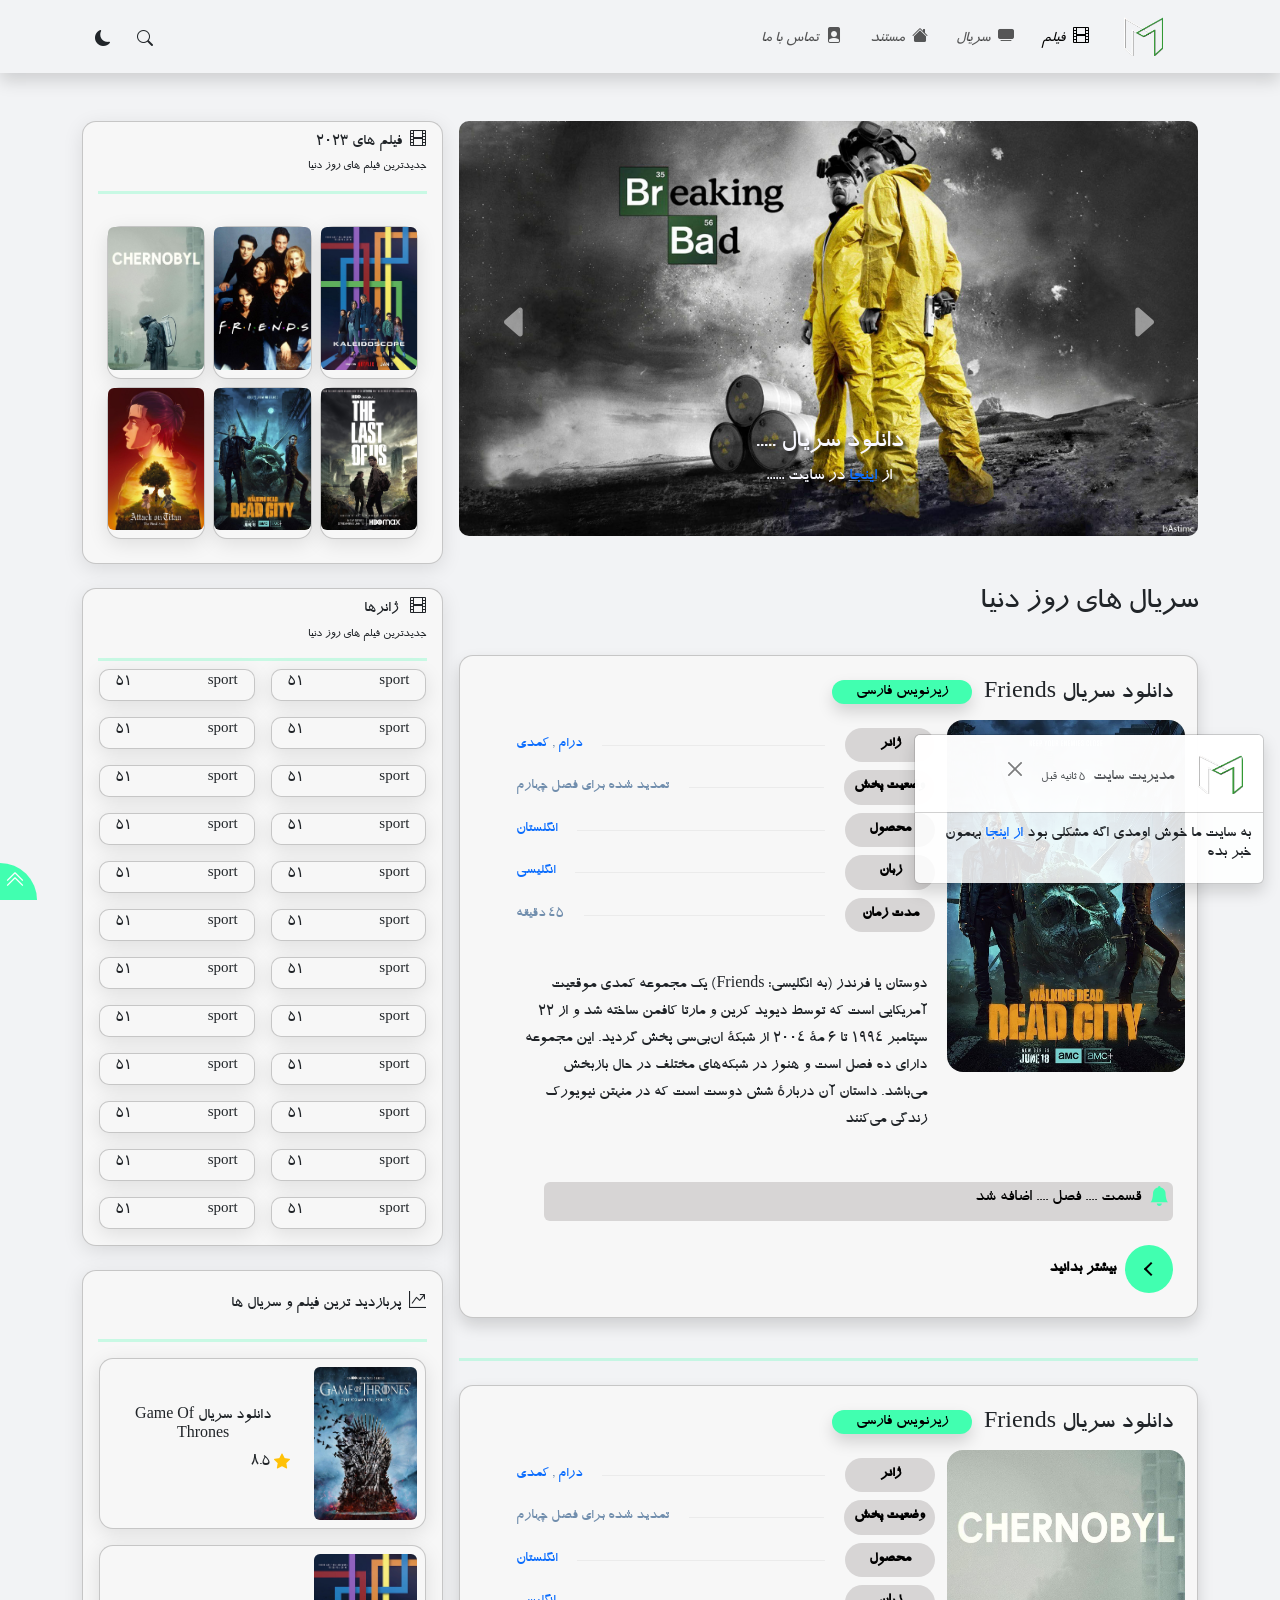
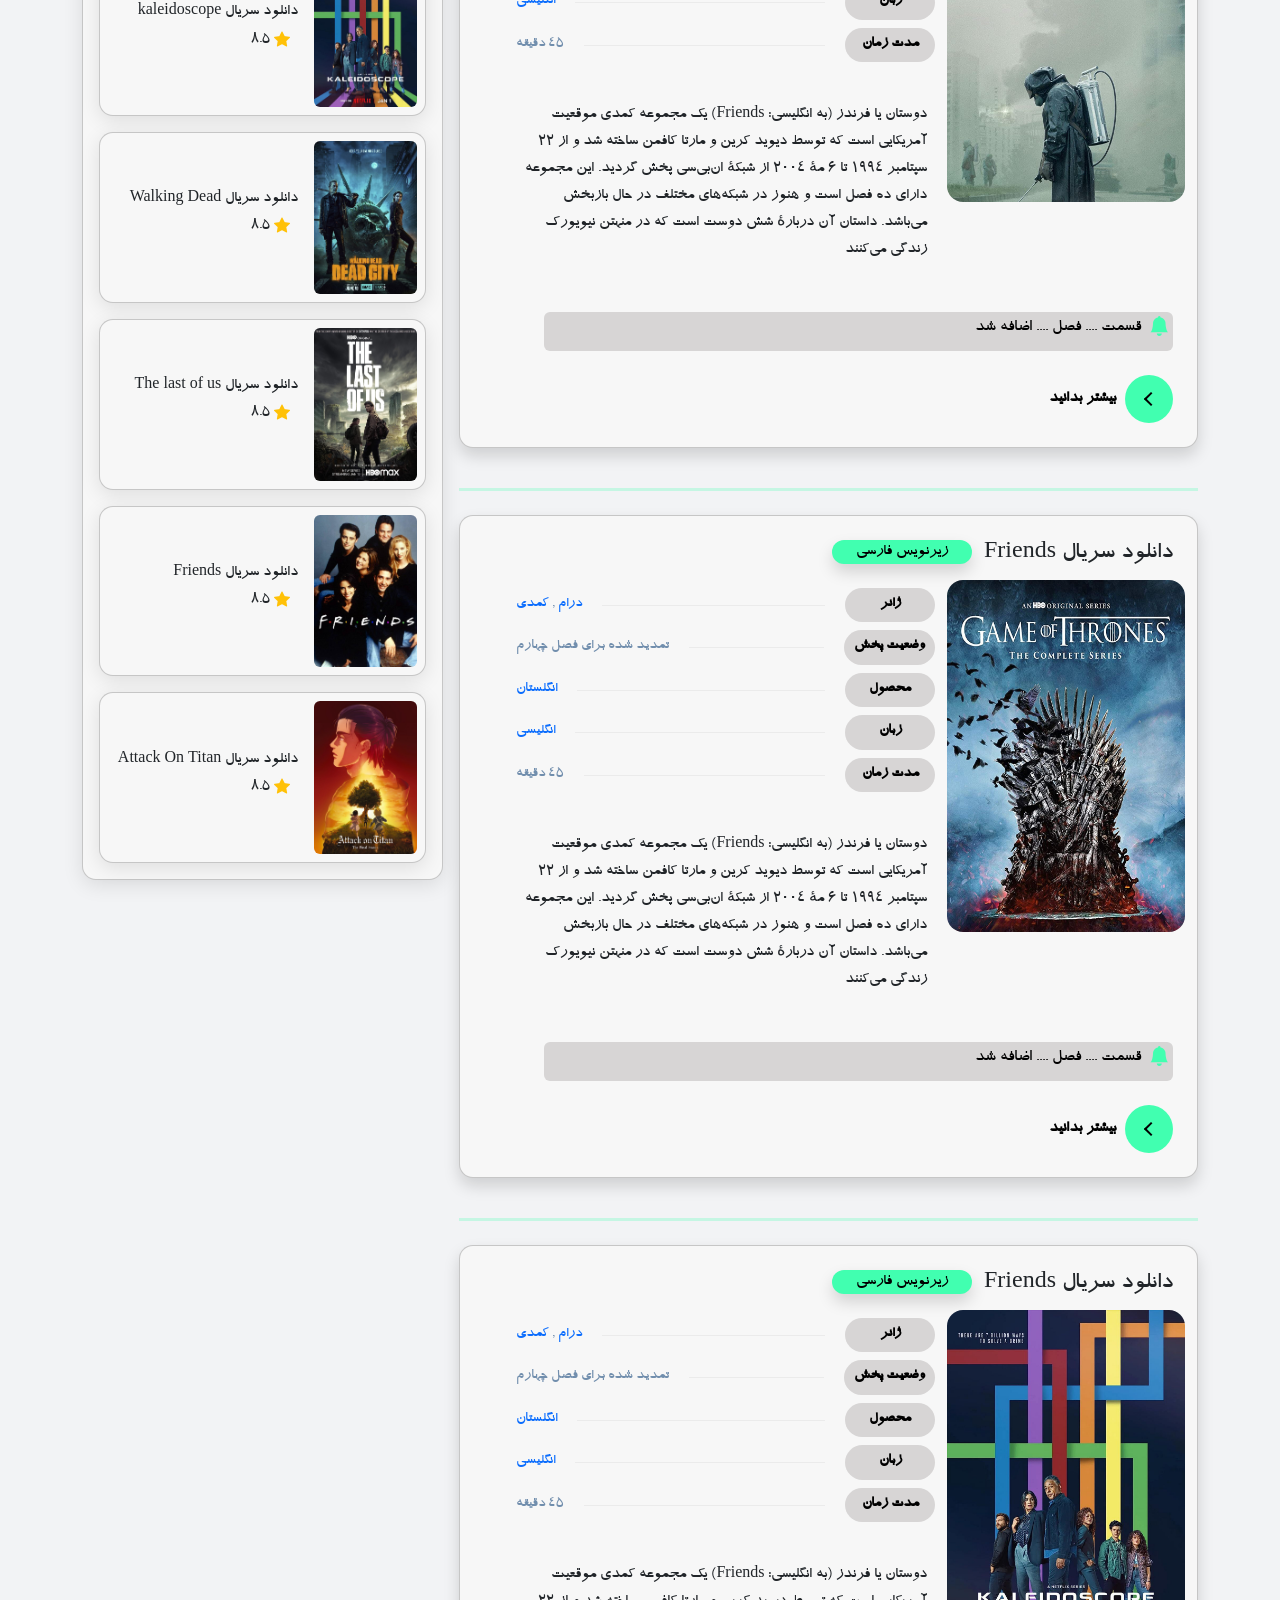
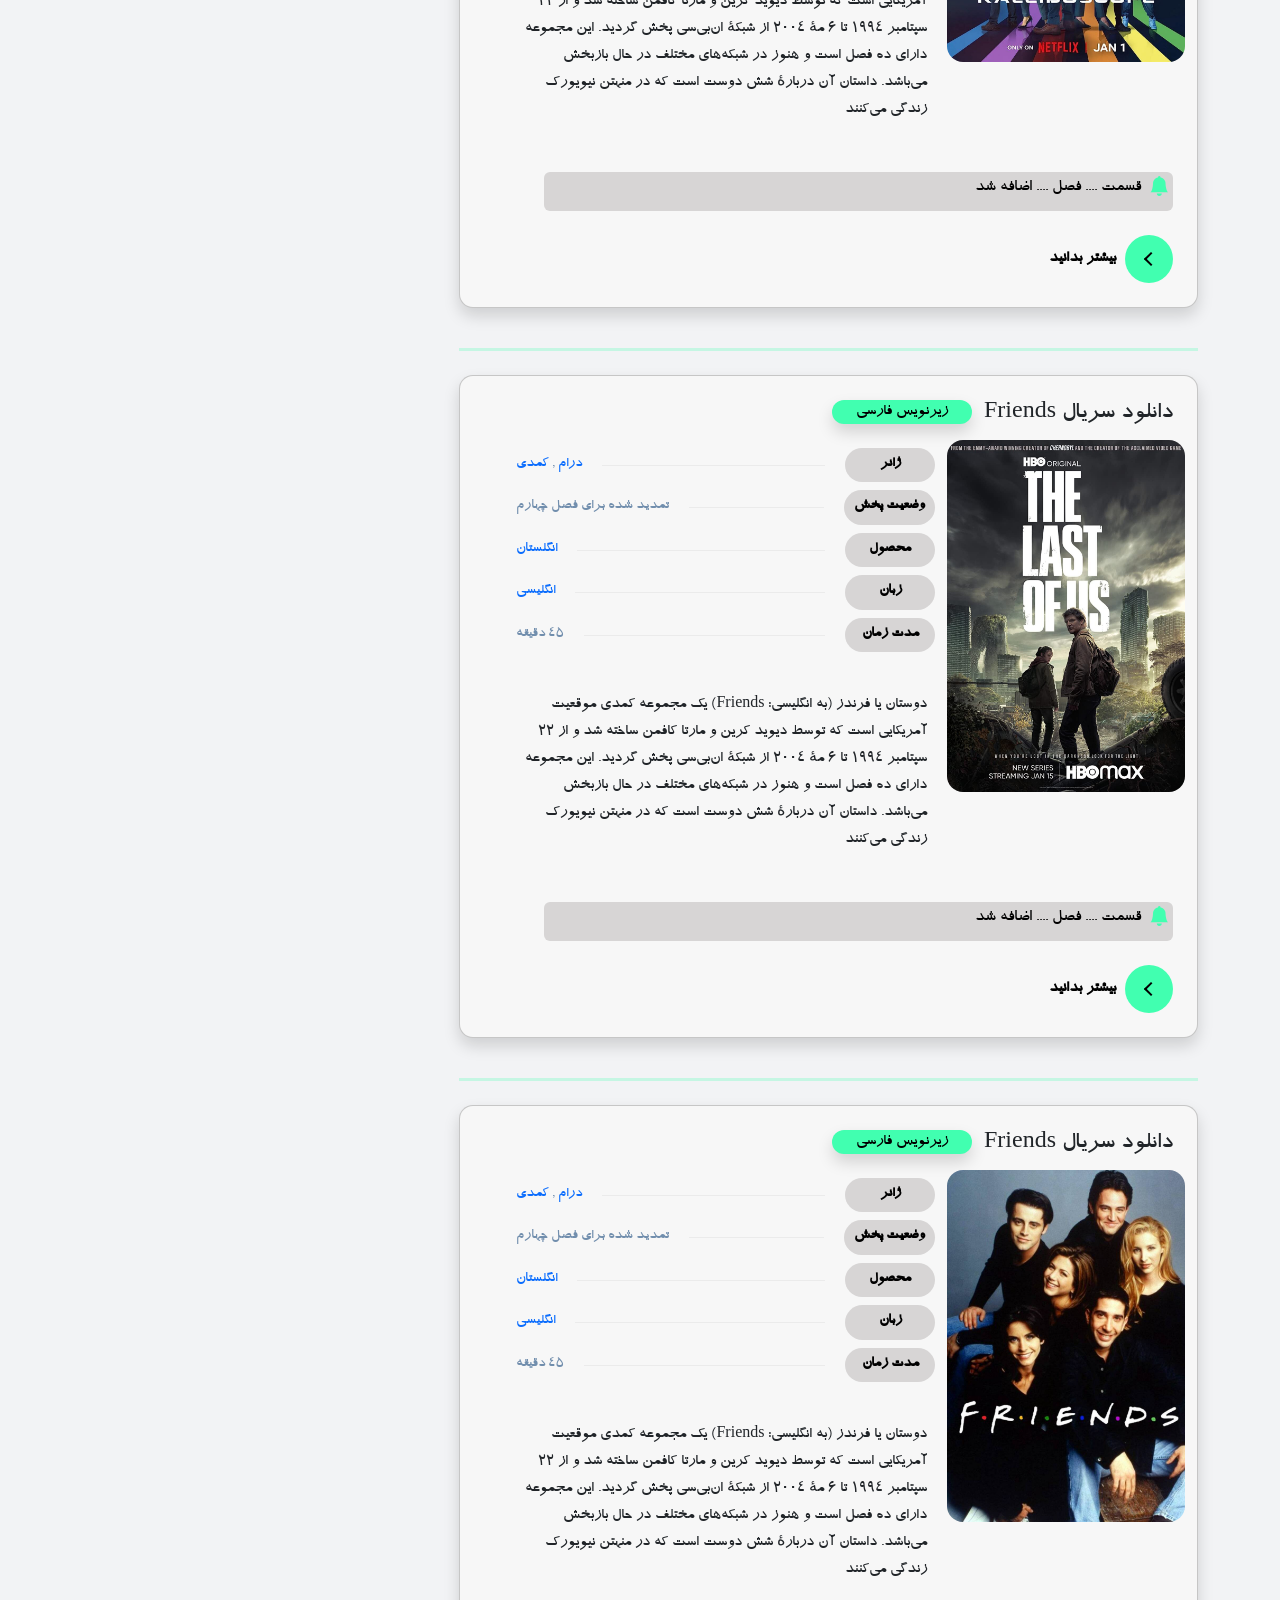
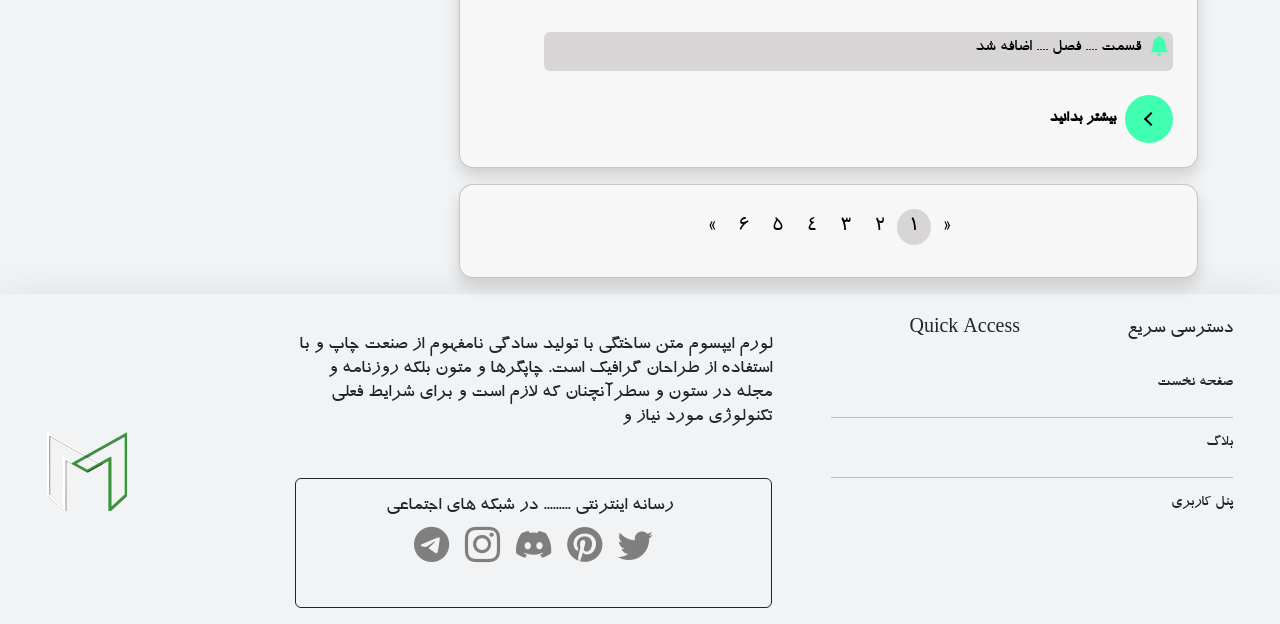
==== commit 6e329cad: "ok" ====
--- a/index.html
+++ b/index.html
@@ -5,6 +5,7 @@
       <meta name="viewport" content="width=device-width, initial-scale=1.0">
       <title>صفحه نخست</title>
       <link rel="icon" href="source/gallery/brand-1.png">
+          <link href="https://fonts.googleapis.com/css2?family=Vazirmatn:wght@100..900&display=swap" rel="stylesheet">
       <link rel="stylesheet" href="source/bootstrap-5.3.2-dist/css/bootstrap.min.css">
       <link rel="stylesheet" href="https://cdn.jsdelivr.net/npm/bootstrap-icons@1.11.1/font/bootstrap-icons.css">
       <link href="https://unpkg.com/aos@2.3.1/dist/aos.css" rel="stylesheet">
@@ -16,18 +17,18 @@
 
       <!-- navbar-start -->
       <header>
-         <nav class="navbar navbar-expand-lg shadow col-12 color-dark">
+         <nav class="navbar navbar-expand-lg shadow col-12 color-dark d-flex align-items-center">
             <div class="container">
                <a href="index.html" class=" nav-link col-12 col-lg-1 d-flex justify-content-center" >
-                  <div class="navbar-brand active">
-                     <img src="source/gallery/brand-1.png" alt="" style="height: 2.4rem; width: 2.4rem;" class="img-fluid m-auto ">
+                  <div class="navbar-brand">
+                     <img src="source/gallery/brand-1.png" alt="" style="height: 2.4rem; width: 2.4rem;" class="img-fluid">
                   </div>
                </a>
-               <button class="navbar-toggler border-1 ms-3 mt-auto" type="button" style=" color: green;" data-bs-toggle="offcanvas" data-bs-target="#navv" aria-controls="navv">
+               <button class="navbar-toggler border-1 ms-3" type="button" style=" color: green;" data-bs-toggle="offcanvas" data-bs-target="#navv" aria-controls="navv">
                <span class="navbar-toggler-icon"></span>
                </button>
-               <div class="offcanvas offcanvas-end" id="navv" data-bs-backdrop="true" data-bs-scroll="true" tabindex="-1" style="width: 270px;">
-                  <div class="d-lg-none mt-3">
+               <div class="offcanvas offcanvas-end mt-1" id="navv" data-bs-backdrop="true" data-bs-scroll="true" tabindex="-1" style="width: 270px;">
+                  <div class="d-lg-none">
                      <div class="row d-flex justify-content-between align-items-center ms-3">
                         <img src="source/gallery/brand-1.png" class=" col-3 me-2" alt="">
                         <button type="button" class="btn-close d-lg-none col-9 me-auto" data-bs-dismiss="offcanvas" aria-label="Close"></button> 
@@ -35,33 +36,30 @@
                   </div>
                   <ul class="navbar-nav ">
                      <li class="nav-item  me-2">
-                        <a href="#" class="nav-link ms-1 active mt-1 text-border nav-text" data-bs-toggle="dropdown">
+                        <a href="#" class="nav-link ms-1 active text-border nav-text" data-bs-toggle="dropdown">
                         <i class="bi bi-film ms-2"></i>فیلم</a>
 
                      </li>
                      <li class="nav-item  me-2">
-                        <a href="" class="nav-link ms-1 active mt-1 text-border nav-text" data-bs-toggle="dropdown">
+                        <a href="" class="nav-link ms-1  text-border nav-text" data-bs-toggle="dropdown">
                         <i class="bi bi-tv-fill ms-2"></i>سریال</a>
 
                      </li>
                      <li class="nav-item  me-2">
-                        <a href="" class="nav-link ms-1 active mt-1 text-border nav-text" data-bs-toggle="dropdown">
+                        <a href="" class="nav-link ms-1 text-border nav-text" data-bs-toggle="dropdown">
                         <i class="bi bi-house-fill ms-2 "></i>مستند</a>
 
                      </li>
                      <li class="nav-item nav-item me-2">
                         <em>
-                        <a href="#" class="nav-link ms-1 mt-1 active nav-text">
+                        <a href="#" class="nav-link ms-1 nav-text">
                         <i class="bi bi-file-person-fill  ms-2"></i>تماس با ما </a>
                         </em>
                      </li>
                   </ul>
                </div>
-               <div class="nav-icon d-flex ">
-                  <div class=""  id="searchbox">
-                     <button type="button" class="btn rounded-circle nav-text" data-bs-toggle="modal" data-bs-target="#exampleModal">
-                     <i class="bi bi-search"></i>
-                     </button>
+                  <div class="nav-icon d-flex mb-1"  id="searchbox" >
+                     <button type="button" class="btn nav-text" data-bs-toggle="modal" data-bs-target="#exampleModal"><i class="bi bi-search"></i></button>
                      <div class="modal fade" id="exampleModal" tabindex="-1" aria-hidden="true">
                         <div class="modal-dialog">
                            <div class="modal-content">
@@ -78,9 +76,8 @@
                            </div>
                         </div>
                      </div>
-                    <button type="button" class="btn rounded-circle nav-text btn-toggle" id="dark-mode"><i class="bi bi-moon-fill"></i></button>
-                  </div>
-               </div>
+                    <button type="button" class="btn nav-text dark-mode-switch" id="dark-mode"><i class="bi bi-moon-fill" id="dark-mode-icon" ></i></button>
+                  </div>
             </div>
          </nav>
       </header>
@@ -158,16 +155,16 @@
                   <h2 class="d-inline-flex col " style="width: 90%;">سریال های روز دنیا</h2>
                </header>
                <div class="row col-12 col-lg-12 m-auto">
-                  <div class="card mb-3 col-12 p-2 shadow border" id="dark_card"  >
+
+
+                  <div class="card mb-3 col-12 p-2 shadow border p-4" id="dark_card" >
                      <div class="row">
-                        <header class="mt-2 mb-3">
-                           <div class="row col-12 d-flex justify-content-center justify-content-lg-start">
-                              <h4 class="col-12 col-lg-6 header-text text-center mb-2">دانلود سریال Breaking Bad </h4>
-                              <p class="col-12 col-lg-6 text-center shadow rounded-pill header-pill px-4">زیرنویس فارسی</p>
-                           </div>
-                        </header>
-                        <div class="col-9 col-md-8 col-lg-4 m-auto p-0 p-lg-2" >
-                           <img src="source/gallery/breaking_bad_vertical.jpg" class="img-fluid card-img rounded-4 p-1" alt="breaking bad picture">
+                        <div class="row col-12 d-flex justify-content-center justify-content-lg-start">
+                           <h4 class="col-12 col-lg-6 header-text text-center mb-2">دانلود سریال Friends </h4>
+                           <p class="col-12 col-lg-6 text-center shadow rounded-pill header-pill px-4">زیرنویس فارسی</p>
+                        </div>
+                        <div class="col-9 col-md-8 col-lg-4 p-0" >
+                           <img src="source/gallery/the-walking-dead-dead-city-14522.jpg" class="img-fluid card-img rounded-4" alt="friends picture">
                         </div>
                         <div class="col-12 col-lg-8 mt-2">
                            <div class="card-body p-0 m-0 g-0 gap-0 ">
@@ -196,7 +193,7 @@
                                     </li>
                                     <li class="mt-4 p-2" style="text-align: justify;">
                                        <h6 style="line-height: 27px;" class="text-end" >
-                                          افسارگسیخته داستان والتر وایت (برایان کرانستون) دانشمند شیمی زحمتکش و بی‌حاشیه که معلم یک دبیرستان است را به تصویر می‌کشد. وایت در ابتدای داستان متوجه می‌شود مبتلا به سرطان ریه است. او پیش از فرارسیدن مرگش، برای تأمین مالی خانواده‌اش به همراه دانش‌آموز پیشین خود، جسی پینکمن (آرون پال) شروع به تولید و پخش مت‌آمفتامین (شیشه) می‌کند اما رفته رفته به این کار آلوده شده و خود تبدیل به یکی از بزرگترین مافیای مواد مخدر در جنوب ایالات متحده می‌شود.                                
+                                          دوستان یا فرندز (به انگلیسی: Friends) یک مجموعه کمدی موقعیت آمریکایی است که توسط دیوید کرین و مارتا کافمن ساخته شد و از ۲۲ سپتامبر ۱۹۹۴ تا ۶ مهٔ ۲۰۰۴ از شبکهٔ ان‌بی‌سی پخش گردید. این مجموعه دارای ده فصل است و هنوز در شبکه‌های مختلف در حال بازبخش می‌باشد. داستان آن دربارهٔ شش دوست است که در منهتن نیویورک زندگی می‌کنند                          
                                        </h6>
                                     </li>
                                  </ul>
@@ -205,27 +202,28 @@
                         </div>
                         <footer>
                            <div class="row">
-                              <div class="col-11 m-auto">
-                                 <p class=" p-1 rounded d-flex align-self-center text card-footer-text" ><i class="bi bi-bell-fill ms-2"></i>قسمت .... فصل .... اضافه شد </p>
-                              </div>
-                           </div>
-                        </footer>
-                        <footer class="d-flex justify-content-center justify-content-md-end mt-4">
-                           <div class="row col-10 col-md-auto ms-md-2">
-                              <a class="btn rounded-3 main-button" href="#" role="button"><i class="bi bi-download ms-2"></i>مشاهده بیشتر</a>
-                           </div>
-                        </footer>
-                     </div>
-                  </div>
+                              <div class="col-11 mt-3 ">
+                                 <a class=" rounded d-flex align-self-center card-footer-text p-1" ><i class="bi bi-bell-fill ms-2"></i>قسمت .... فصل .... اضافه شد </a>
+                              </div>
+                           </div>
+                        </footer>
+                        <footer class="mt-4">
+                           <div class="row col-10 col-md-auto ">
+                                    <button class="learn-more"><span class="circle" aria-hidden="true"><span class="icon arrow"></span></span><span class="button-text">بیشتر بدانید</span></button>
+                           </div>
+                        </footer>
+                     </div>
+                  </div>
+
                   <hr class="mb-4 mt-4 color-line">
-                  <div class="card mb-3 col-12 p-2 shadow border" id="dark_card" >
+                  <div class="card mb-3 col-12 p-2 shadow border p-4" id="dark_card" >
                      <div class="row">
                         <div class="row col-12 d-flex justify-content-center justify-content-lg-start">
-                           <h4 class="col-12 col-lg-6 header-text text-center mb-2">دانلود سریال Game Of Thrones </h4>
+                           <h4 class="col-12 col-lg-6 header-text text-center mb-2">دانلود سریال Friends </h4>
                            <p class="col-12 col-lg-6 text-center shadow rounded-pill header-pill px-4">زیرنویس فارسی</p>
                         </div>
-                        <div class="col-9 col-md-8 col-lg-4 m-auto p-0 p-lg-2" >
-                           <img src="source/gallery/game-of-thrones-1451.jpg" class="img-fluid card-img rounded-4 p-1" alt="game of thrones picture">
+                        <div class="col-9 col-md-8 col-lg-4 p-0" >
+                           <img src="source/gallery/chernobyl-1527.jpg" class="img-fluid card-img rounded-4" alt="friends picture">
                         </div>
                         <div class="col-12 col-lg-8 mt-2">
                            <div class="card-body p-0 m-0 g-0 gap-0 ">
@@ -252,36 +250,38 @@
                                        <strong>مدت زمان</strong><i class="separator"></i>
                                        <div class="fm-info-body">45 دقیقه</div>
                                     </li>
+                                    <li class="mt-4 p-2" style="text-align: justify;">
+                                       <h6 style="line-height: 27px;" class="text-end" >
+                                          دوستان یا فرندز (به انگلیسی: Friends) یک مجموعه کمدی موقعیت آمریکایی است که توسط دیوید کرین و مارتا کافمن ساخته شد و از ۲۲ سپتامبر ۱۹۹۴ تا ۶ مهٔ ۲۰۰۴ از شبکهٔ ان‌بی‌سی پخش گردید. این مجموعه دارای ده فصل است و هنوز در شبکه‌های مختلف در حال بازبخش می‌باشد. داستان آن دربارهٔ شش دوست است که در منهتن نیویورک زندگی می‌کنند                          
+                                       </h6>
+                                    </li>
                                  </ul>
-                                 <h6 style="line-height: 27px;" class="text-end mt-4 p-2" >
-                                    هفت خاندان اشرافی برای حاکمیت بر سرزمین افسانه ای وستروس در حال ستیز هستند. خاندان استارک، لنیستر و باراثیون برجسته ترین این خاندان ها می باشند. داستان سریال گیم آف ترونز از جایی شروع می شود که رابرت باراثیون پادشاه وستروس، از دوست قدیمی خود لرد ادارد ارباب خاندان استارک، تقاضا می کند به عنوان مشاور پادشاه که....
-                                 </h6>
                               </div>
                            </div>
                         </div>
                         <footer>
                            <div class="row">
-                              <div class="col-11 m-auto mt-3 ">
-                                 <a class=" p-1 rounded d-flex align-self-center card-footer-text" ><i class="bi bi-bell-fill ms-2"></i>قسمت .... فصل .... اضافه شد </a>
-                              </div>
-                           </div>
-                        </footer>
-                        <footer class="d-flex justify-content-center justify-content-md-end mt-4">
-                           <div class="row col-10 col-md-auto ms-md-2">
-                              <a class="btn rounded-3 main-button" href="#" role="button"><i class="bi bi-download ms-2"></i>مشاهده بیشتر</a>
+                              <div class="col-11 mt-3 ">
+                                 <a class=" rounded d-flex align-self-center card-footer-text p-1" ><i class="bi bi-bell-fill ms-2"></i>قسمت .... فصل .... اضافه شد </a>
+                              </div>
+                           </div>
+                        </footer>
+                        <footer class="mt-4">
+                           <div class="row col-10 col-md-auto ">
+                                    <button class="learn-more"><span class="circle" aria-hidden="true"><span class="icon arrow"></span></span><span class="button-text">بیشتر بدانید</span></button>
                            </div>
                         </footer>
                      </div>
                   </div>
                   <hr class="mb-4 mt-4 color-line">
-                  <div class="card mb-3 col-12 p-2 shadow border" id="dark_card" >
+                  <div class="card mb-3 col-12 p-2 shadow border p-4" id="dark_card" >
                      <div class="row">
                         <div class="row col-12 d-flex justify-content-center justify-content-lg-start">
-                           <h4 class="col-12 col-lg-6 header-text text-center mb-2">دانلود سریال Chernobyl </h4>
+                           <h4 class="col-12 col-lg-6 header-text text-center mb-2">دانلود سریال Friends </h4>
                            <p class="col-12 col-lg-6 text-center shadow rounded-pill header-pill px-4">زیرنویس فارسی</p>
                         </div>
-                        <div class="col-9 col-md-8 col-lg-4 m-auto p-0 p-lg-2" >
-                           <img src="source/gallery/chernobyl-1527.jpg" class="img-fluid card-img rounded-4 p-1" alt="Chernobyl picture">
+                        <div class="col-9 col-md-8 col-lg-4 p-0" >
+                           <img src="source/gallery/game-of-thrones-1451.jpg" class="img-fluid card-img rounded-4" alt="friends picture">
                         </div>
                         <div class="col-12 col-lg-8 mt-2">
                            <div class="card-body p-0 m-0 g-0 gap-0 ">
@@ -309,8 +309,8 @@
                                        <div class="fm-info-body">45 دقیقه</div>
                                     </li>
                                     <li class="mt-4 p-2" style="text-align: justify;">
-                                       <h6 style="line-height: 24px;" class="text-end" >
-                                          چرنوبیل، ماجرای واقعی یکی از بزرگترین فجایع انسانی در تاریخ است و داستان شجاعت زنان و مردانی را روایت می‌کند که خود را قربانی کردند تا اروپا را از فاجعه نجات دهند. این سریال کوتاه بر روی فاجعه نیروگاه هسته‌ای چرنوبیل که در آوریل ۱۹۸۶ در اوکراین (شوروی) رخ داد متمرکز است و آشکار می‌سازد که چرا و چگونه این حادثه رخ داد و به پنهانکاری شوروی اشاره می‌کند.                                        
+                                       <h6 style="line-height: 27px;" class="text-end" >
+                                          دوستان یا فرندز (به انگلیسی: Friends) یک مجموعه کمدی موقعیت آمریکایی است که توسط دیوید کرین و مارتا کافمن ساخته شد و از ۲۲ سپتامبر ۱۹۹۴ تا ۶ مهٔ ۲۰۰۴ از شبکهٔ ان‌بی‌سی پخش گردید. این مجموعه دارای ده فصل است و هنوز در شبکه‌های مختلف در حال بازبخش می‌باشد. داستان آن دربارهٔ شش دوست است که در منهتن نیویورک زندگی می‌کنند                          
                                        </h6>
                                     </li>
                                  </ul>
@@ -319,27 +319,27 @@
                         </div>
                         <footer>
                            <div class="row">
-                              <div class="col-11 m-auto mt-3 ">
-                                 <a class=" p-1 rounded d-flex align-self-center card-footer-text" ><i class="bi bi-bell-fill ms-2"></i>قسمت .... فصل .... اضافه شد </a>
-                              </div>
-                           </div>
-                        </footer>
-                        <footer class="d-flex justify-content-center justify-content-md-end mt-4">
-                           <div class="row col-10 col-md-auto ms-md-2">
-                              <a class="btn rounded-3 main-button" href="#" role="button"><i class="bi bi-download ms-2"></i>مشاهده بیشتر</a>
+                              <div class="col-11 mt-3 ">
+                                 <a class=" rounded d-flex align-self-center card-footer-text p-1" ><i class="bi bi-bell-fill ms-2"></i>قسمت .... فصل .... اضافه شد </a>
+                              </div>
+                           </div>
+                        </footer>
+                        <footer class="mt-4">
+                           <div class="row col-10 col-md-auto ">
+                                    <button class="learn-more"><span class="circle" aria-hidden="true"><span class="icon arrow"></span></span><span class="button-text">بیشتر بدانید</span></button>
                            </div>
                         </footer>
                      </div>
                   </div>
                   <hr class="mb-4 mt-4 color-line">
-                  <div class="card mb-3 col-12 p-2 shadow border" id="dark_card" >
+                  <div class="card mb-3 col-12 p-2 shadow border p-4" id="dark_card" >
                      <div class="row">
                         <div class="row col-12 d-flex justify-content-center justify-content-lg-start">
-                           <h4 class="col-12 col-lg-6 header-text text-center mb-2">دانلود سریال Attack On Titan </h4>
+                           <h4 class="col-12 col-lg-6 header-text text-center mb-2">دانلود سریال Friends </h4>
                            <p class="col-12 col-lg-6 text-center shadow rounded-pill header-pill px-4">زیرنویس فارسی</p>
                         </div>
-                        <div class="col-9 col-md-8 col-lg-4 m-auto p-0 p-lg-2" >
-                           <img src="source/gallery/attack-on-titan-1317.jpg" class="img-fluid card-img rounded-4 p-1" alt="attack-on-titan picture">
+                        <div class="col-9 col-md-8 col-lg-4 p-0" >
+                           <img src="source/gallery/kaleidoscope-15058.jpg" class="img-fluid card-img rounded-4" alt="friends picture">
                         </div>
                         <div class="col-12 col-lg-8 mt-2">
                            <div class="card-body p-0 m-0 g-0 gap-0 ">
@@ -368,7 +368,7 @@
                                     </li>
                                     <li class="mt-4 p-2" style="text-align: justify;">
                                        <h6 style="line-height: 27px;" class="text-end" >
-                                          این انیمه داستان دنیایی آخرالزمانی را روایت میکند که بر اثر حادثه ای نامشخص پر از تایتان های (غول های) آدم خوار شده که هیکل های بزرگی دارند و هر انسانی را که ببینند شکار میکنند و میخورند. تنها انسان های باقیمانده در شهری با دیوارهای بلند زندگی میکنند که آن ها را از تایتان های آدم خوار پشت دیوار در امان نگه داشته است.                                        
+                                          دوستان یا فرندز (به انگلیسی: Friends) یک مجموعه کمدی موقعیت آمریکایی است که توسط دیوید کرین و مارتا کافمن ساخته شد و از ۲۲ سپتامبر ۱۹۹۴ تا ۶ مهٔ ۲۰۰۴ از شبکهٔ ان‌بی‌سی پخش گردید. این مجموعه دارای ده فصل است و هنوز در شبکه‌های مختلف در حال بازبخش می‌باشد. داستان آن دربارهٔ شش دوست است که در منهتن نیویورک زندگی می‌کنند                          
                                        </h6>
                                     </li>
                                  </ul>
@@ -377,27 +377,27 @@
                         </div>
                         <footer>
                            <div class="row">
-                              <div class="col-11 m-auto mt-3 ">
-                                 <a class=" p-1 rounded d-flex align-self-center card-footer-text" ><i class="bi bi-bell-fill ms-2"></i>قسمت .... فصل .... اضافه شد </a>
-                              </div>
-                           </div>
-                        </footer>
-                        <footer class="d-flex justify-content-center justify-content-md-end mt-4">
-                           <div class="row col-10 col-md-auto ms-md-2">
-                              <a class="btn rounded-3 main-button" href="#" role="button"><i class="bi bi-download ms-2"></i>مشاهده بیشتر</a>
+                              <div class="col-11 mt-3 ">
+                                 <a class=" rounded d-flex align-self-center card-footer-text p-1" ><i class="bi bi-bell-fill ms-2"></i>قسمت .... فصل .... اضافه شد </a>
+                              </div>
+                           </div>
+                        </footer>
+                        <footer class="mt-4">
+                           <div class="row col-10 col-md-auto ">
+                                    <button class="learn-more"><span class="circle" aria-hidden="true"><span class="icon arrow"></span></span><span class="button-text">بیشتر بدانید</span></button>
                            </div>
                         </footer>
                      </div>
                   </div>
                   <hr class="mb-4 mt-4 color-line">
-                  <div class="card mb-3 col-12 p-2 shadow border" id="dark_card" >
+                  <div class="card mb-3 col-12 p-2 shadow border p-4" id="dark_card" >
                      <div class="row">
                         <div class="row col-12 d-flex justify-content-center justify-content-lg-start">
-                           <h4 class="col-12 col-lg-6 header-text text-center mb-2">دانلود سریال The Walking Dead </h4>
+                           <h4 class="col-12 col-lg-6 header-text text-center mb-2">دانلود سریال Friends </h4>
                            <p class="col-12 col-lg-6 text-center shadow rounded-pill header-pill px-4">زیرنویس فارسی</p>
                         </div>
-                        <div class="col-9 col-md-8 col-lg-4 m-auto p-0 p-lg-2" >
-                           <img src="source/gallery/the-walking-dead-dead-city-14522.jpg" class="img-fluid card-img rounded-4 p-1" alt="the-walking-dead picture">
+                        <div class="col-9 col-md-8 col-lg-4 p-0" >
+                           <img src="source/gallery/the-last-of-us-7.jpg" class="img-fluid card-img rounded-4" alt="friends picture">
                         </div>
                         <div class="col-12 col-lg-8 mt-2">
                            <div class="card-body p-0 m-0 g-0 gap-0 ">
@@ -426,7 +426,7 @@
                                     </li>
                                     <li class="mt-4 p-2" style="text-align: justify;">
                                        <h6 style="line-height: 27px;" class="text-end" >
-                                          سریال مردگان متحرک: شهر مرده (The Walking Dead: Dead City) چهارمین اسپین آف سریال مردگان متحرک و به طور کلی پنجمین سری از فرنچایز مردگان متحرک است. داستان این سریال بر دو شخصیت مگی و نیگان تمرکز دارد که با همدیگر به شهر منهتن سفر میکنند تا هرشل پسر گمشده مگی را از دست شخصیت شروری که قبلا یکی از افراد گروه نیگان بوده نجات بدهند.                                       
+                                          دوستان یا فرندز (به انگلیسی: Friends) یک مجموعه کمدی موقعیت آمریکایی است که توسط دیوید کرین و مارتا کافمن ساخته شد و از ۲۲ سپتامبر ۱۹۹۴ تا ۶ مهٔ ۲۰۰۴ از شبکهٔ ان‌بی‌سی پخش گردید. این مجموعه دارای ده فصل است و هنوز در شبکه‌های مختلف در حال بازبخش می‌باشد. داستان آن دربارهٔ شش دوست است که در منهتن نیویورک زندگی می‌کنند                          
                                        </h6>
                                     </li>
                                  </ul>
@@ -435,27 +435,27 @@
                         </div>
                         <footer>
                            <div class="row">
-                              <div class="col-11 m-auto mt-3 ">
-                                 <a class=" p-1 rounded d-flex align-self-center card-footer-text" ><i class="bi bi-bell-fill ms-2"></i>قسمت .... فصل .... اضافه شد </a>
-                              </div>
-                           </div>
-                        </footer>
-                        <footer class="d-flex justify-content-center justify-content-md-end mt-4">
-                           <div class="row col-10 col-md-auto ms-md-2">
-                              <a class="btn rounded-3 main-button" href="#" role="button"><i class="bi bi-download ms-2"></i>مشاهده بیشتر</a>
+                              <div class="col-11 mt-3 ">
+                                 <a class=" rounded d-flex align-self-center card-footer-text p-1" ><i class="bi bi-bell-fill ms-2"></i>قسمت .... فصل .... اضافه شد </a>
+                              </div>
+                           </div>
+                        </footer>
+                        <footer class="mt-4">
+                           <div class="row col-10 col-md-auto ">
+                                    <button class="learn-more"><span class="circle" aria-hidden="true"><span class="icon arrow"></span></span><span class="button-text">بیشتر بدانید</span></button>
                            </div>
                         </footer>
                      </div>
                   </div>
                   <hr class="mb-4 mt-4 color-line">
-                  <div class="card mb-3 col-12 p-2 shadow border" id="dark_card" >
+                  <div class="card mb-3 col-12 p-2 shadow border p-4" id="dark_card" >
                      <div class="row">
                         <div class="row col-12 d-flex justify-content-center justify-content-lg-start">
                            <h4 class="col-12 col-lg-6 header-text text-center mb-2">دانلود سریال Friends </h4>
                            <p class="col-12 col-lg-6 text-center shadow rounded-pill header-pill px-4">زیرنویس فارسی</p>
                         </div>
-                        <div class="col-9 col-md-8 col-lg-4 m-auto p-0 p-lg-2" >
-                           <img src="source/gallery/friends-1517.jpg" class="img-fluid card-img rounded-4 p-1" alt="friends picture">
+                        <div class="col-9 col-md-8 col-lg-4 p-0" >
+                           <img src="source/gallery/friends-1517.jpg" class="img-fluid card-img rounded-4" alt="friends picture">
                         </div>
                         <div class="col-12 col-lg-8 mt-2">
                            <div class="card-body p-0 m-0 g-0 gap-0 ">
@@ -493,14 +493,14 @@
                         </div>
                         <footer>
                            <div class="row">
-                              <div class="col-11 m-auto mt-3 ">
-                                 <a class=" p-1 rounded d-flex align-self-center card-footer-text" ><i class="bi bi-bell-fill ms-2"></i>قسمت .... فصل .... اضافه شد </a>
-                              </div>
-                           </div>
-                        </footer>
-                        <footer class="d-flex justify-content-center justify-content-md-end mt-4">
-                           <div class="row col-10 col-md-auto ms-md-2">
-                              <a class="btn rounded-3 main-button" href="#" role="button"><i class="bi bi-download ms-2"></i>مشاهده بیشتر</a>
+                              <div class="col-11 mt-3 ">
+                                 <a class=" rounded d-flex align-self-center card-footer-text p-1" ><i class="bi bi-bell-fill ms-2"></i>قسمت .... فصل .... اضافه شد </a>
+                              </div>
+                           </div>
+                        </footer>
+                        <footer class="mt-4">
+                           <div class="row col-10 col-md-auto ">
+                                    <button class="learn-more"><span class="circle" aria-hidden="true"><span class="icon arrow"></span></span><span class="button-text">بیشتر بدانید</span></button>
                            </div>
                         </footer>
                      </div>
@@ -848,12 +848,11 @@
                         </div>
                      </header>
                      <hr class="mb-2 mt-2 color-line col-11 m-auto">
-                     <div class="card">
-                        <div class="row row-cols-1  g-3 text-center mb-3 me-2 ms-2">
-                           <div class="col">
+                        <div class="row row-cols-1 g-3 text-center mb-3 me-2 ms-2">
+                           <div class="col mt-4">
                               <a href="#">
                                  <div class="card p-0">
-                                    <section class="d-flex align-items-center me-3 ms-3">
+                                    <section class="d-flex align-items-center m-2">
                                        <div class="col-4"><img src="source/gallery/game-of-thrones-1451.jpg" class=" rounded aside-pic card-img"  alt="..."></div>
                                        <div class=" row col me-1" >
                                           <div class="col-12 d-flex justify-content-start">
@@ -871,7 +870,7 @@
                            <div class="col">
                               <a href="#">
                                  <div class="card p-0">
-                                    <section class="d-flex align-items-center me-3 ms-3">
+                                    <section class="d-flex align-items-center m-2">
                                        <div class="col-4"><img src="source/gallery/kaleidoscope-15058.jpg" class=" rounded aside-pic card-img" alt="..."></div>
                                        <div class=" row col me-1" >
                                           <div class="col-12 d-flex justify-content-start" style="font-size: 2vw;">
@@ -889,7 +888,7 @@
                            <div class="col">
                               <a href="#">
                                  <div class="card  p-0">
-                                    <section class="d-flex align-items-center me-3 ms-3">
+                                    <section class="d-flex align-items-center m-2">
                                        <div class="col-4"><img src="source/gallery/the-walking-dead-dead-city-14522.jpg" class=" rounded aside-pic card-img" alt="..."></div>
                                        <div class=" row col me-1" >
                                           <div class="col-12 d-flex justify-content-start">
@@ -907,7 +906,7 @@
                            <div class="col">
                               <a href="#">
                                  <div class="card  p-0">
-                                    <section class="d-flex align-items-center me-3 ms-3 justify-content-between">
+                                    <section class="d-flex align-items-center m-2 ">
                                        <div class="col-4"><img src="source/gallery/the-last-of-us-7.jpg" class=" rounded aside-pic card-img" alt="..."></div>
                                        <div class=" row col me-1" >
                                           <div class="col-12 d-flex justify-content-start">
@@ -925,7 +924,7 @@
                            <div class="col">
                               <a href="#">
                                  <div class="card  p-0">
-                                    <section class="d-flex align-items-center me-3 ms-3">
+                                    <section class="d-flex align-items-center m-2">
                                        <div class="col-4"><img src="source/gallery/friends-1517.jpg" class=" rounded aside-pic card-img" alt="..."></div>
                                        <div class=" row col me-1" >
                                           <div class="col-12 d-flex justify-content-start">
@@ -943,7 +942,7 @@
                            <div class="col">
                               <a href="#">
                                  <div class="card">
-                                    <section class="d-flex align-items-center me-3 ms-3">
+                                    <section class="d-flex align-items-center m-2">
                                        <div class="col-4"><img src="source/gallery/attack-on-titan-1317.jpg" class=" rounded aside-pic card-img" alt="..."></div>
                                        <div class=" row col me-1" >
                                           <div class="col-12 d-flex justify-content-start">
@@ -959,7 +958,6 @@
                               </a>
                            </div>
                         </div>
-                     </div>
                   </div>
                </section>
                <!-- aside-part3-end -->
@@ -980,9 +978,11 @@
                <div class="toast show shadow" role="alert" aria-live="assertive" aria-atomic="true" data-bs-dismiss="toast">
                   <div class="toast-header">
                      <img src="source/gallery/brand-1.png" class="rounded me-2 " alt="..." style="height: 40px; width: 45px;">
-                     <h6 class=" me-4"><em>مدیریت سایت</em></h6>
+                     <div class="toast-text d-flex align-items-baseline mb-2">
+                        <h6 class=" me-4">مدیریت سایت</h6>
                      <small class="me-2">5 ثانیه قبل</small>
-                     <button type="button" class="btn-close me-2" data-bs-dismiss="toast" aria-label="Close"></button>
+                     <button type="button" class="btn-close me-3" data-bs-dismiss="toast" aria-label="Close"></button>
+                     </div>
                   </div>
                   <h6 class="toast-body">به سایت ما خوش اومدی اگه مشکلی بود<a href="#" class="me-1 ms-1">از اینجا</a>بهمون خبر بده</h6>
                </div>
--- a/source/styles/variable.css
+++ b/source/styles/variable.css
@@ -1,29 +1,29 @@
 
 [data-bs-theme="light"] {
-    --main-blue-bg:#5865F2;
+    --main-color: #41ffb0;
     --main-transition: all 0.2s;
     --text-shadow: 3px 3px 4px #000000 ;
     --border-radius:14px;
     --body-bg:#f2f3f5;
     --card-bg:#f7f7f7;
-    --card-info-bg:#d7f0ff;
+    --card-info-bg:#ceccccc4;
     --card-info-font:#000000;
     --aside-border: solid 2px #9ec5fe;
-    --aside-hover:#11305f;
     --nav-text-shadow:2px 2px 2px rgb(92, 92, 92);
+    --main-text-color:#000000;
 }
 
 [data-bs-theme="dark"] {
 
-    --main-blue-bg:#5865F2;
-    --main-transition: all 0.2s;
-    --text-shadow: 3px 3px 4px #000000 ;
+    --main-color: #FF437E;
+    --main-transition: all 0.5s;
+    --text-shadow: 3px 3px 4px #0D1F1C ;
     --border-radius:14px;
     --body-bg:#2B2D31;
     --card-bg:#313338;
-    --card-info-bg:#262b2e;
+    --card-info-bg:#636b70;
     --card-info-font:#ffffff;
-    --aside-border:solid 2px #99AAb5 ;
-    --aside-hover:#262c30 ;
+    --aside-border:solid 2px #636b70 ;
     --nav-text-shadow:2px 2px 2px rgb(214, 214, 214);
+    --main-text-color:#ffffff;
 }
--- a/source/styles/style.css
+++ b/source/styles/style.css
@@ -6,22 +6,14 @@
 
 
 @font-face {
-	font-family: "web-yekan";
-	src: url(../Fonts/Persian/WebYekan/WebYekan.woff) format(".woff");
-}
-
-	/* 
-	.dark-pagination a{
-		color: ghostwhite !important;
-	}
-	.dark-pagination a:hover{
-		color: black !important;
-	} */
-
+    font-family: "main-font";
+    src: url(../Fonts/Traffic/B\ Traffic_0.ttf);
+}
 
 body {
 	transition: all 0.5s;
-	font-family: "web-yekan";
+    font-family: "main-font";
+	font-weight: 100 !important;
 	background-color: var(--body-bg);
 	pointer-events: auto;
 	height: 100vh;
@@ -34,9 +26,12 @@
 
 .nav-text:hover {
 	transition: var(--main-transition);
-	text-shadow: var(--nav-text-shadow);
-}
-
+	color: var(--main-color);
+}
+
+.dark-mode-switch{
+	transition: all 0.5s !important;
+}
 
 a {text-decoration: none;}
 
@@ -93,7 +88,7 @@
 
 
 input[type="submit"] {
-	background-color: var(--main-blue-bg);
+	background-color: var(--main-color);
 	padding: 12px 20px;
 	border: none;
 	border-radius: var(--border-radius);
@@ -111,18 +106,17 @@
 }
 
 .pagination a:hover:not(.active) {
-	background-color:rgb(177, 177, 177); 
-	box-shadow: 1px 1px 3px #2B2D31 ;
+	/* background-color:rgb(177, 177, 177);  */
+	/* box-shadow: 1px 1px 3px #2B2D31 ; */
 }
 .pagination .active{
-	background-color: var(--main-blue-bg);
-	box-shadow: 1px 1px 3px ghostwhite ;
-	color: ghostwhite;
+	background-color: var(--card-info-bg);
+	color: var(--main-text-color);
 }
 
 .color-line {
-	background-color: var(--main-blue-bg);
-	color: var(--main-blue-bg);
+	background-color: var(--main-color);
+	color: var(--main-color);
 	height: 3px;
 }
 
@@ -137,11 +131,11 @@
 	width: 37px;
 	height: 37px;
 	border: none;
-	background-color: var(--main-blue-bg);
+	background-color: var(--main-color);
 }
 
 .back-to-top:hover {
-	background-color: var(--main-blue-bg);
+	background-color: var(--main-color);
 }
 
 .main-bi {
@@ -151,7 +145,7 @@
 }
 
 .main-bi:hover {
-	color: var(--main-blue-bg);
+	color: var(--main-color);
 	transition: var(--main-transition);
 	text-shadow: var(--nav-text-shadow);
 }
@@ -197,14 +191,17 @@
 	text-align: center;
 }
 
-.bi-bell-fill{color: #5865F2 !important; font-size: 20px;}
+.bi-bell-fill{
+	color: var(--main-color);
+	 font-size: 20px;
+	}
 
 .aside-text {
 	font-size: 15px;
 }
 
 .aside-pic {
-	filter: none;
+	/* filter: none; */
 	transition: var(--main-transition);
 	cursor: pointer;
 	backface-visibility: hidden black;
@@ -222,28 +219,111 @@
 	transition: var(--main-transition);
 }
 
-.aside-link a {
-	color: #3f3f3f;
-}
-
 .aside-link:hover {
 	transition: var(--main-transition);
-	background-color: var(--aside-hover);
-	color: ghostwhite;
+	background-color: var(--main-color);
+	color: var(--main-text-color)
 }
 
 .header-pill {
-	background-color: var(--main-blue-bg);
+	background: var(--main-color);
 	width: auto;
-	color: ghostwhite;
-}
-
-.main-button{
-	border: 2px solid #5865F2;
-}
-.main-button:hover{
-	background-color: #5865F2;
-}
-.footer-link:hover{
-	text-shadow: var(--nav-text-shadow);
+	color: var(--main-text-color);
+}
+
+
+button{
+    position: relative;
+    display: inline-block;
+    cursor: pointer;
+    outline: none;
+    border: 0;
+    vertical-align: middle;
+    text-decoration: none;
+    background: transparent;
+    padding: 0;
+    font-size: inherit;
+    font-family: inherit;
+    margin-top: 15px;
+}
+button.learn-more {
+    width: 11rem;
+    height: auto;
+}
+
+button.learn-more .circle {
+    -webkit-transition: all 0.45s cubic-bezier(0.65, 0, 0.076, 1);
+    transition: all 0.45s cubic-bezier(0.65, 0, 0.076, 1);
+    position: relative;
+    display: block;
+    margin: 0;
+    width: 3rem;
+    height: 3rem;
+    background: var(--main-color);
+    border-radius: 1.625rem;
+}
+
+button.learn-more .circle .icon {
+    -webkit-transition: all 0.45s cubic-bezier(0.65, 0, 0.076, 1);
+    transition: all 0.45s cubic-bezier(0.65, 0, 0.076, 1);
+    position: absolute;
+    top: 0;
+    bottom: 0;
+    margin: auto;
+    background: black;
+}
+
+button.learn-more .circle .icon.arrow {
+    -webkit-transition: all 0.45s cubic-bezier(0.65, 0, 0.076, 1);
+    transition: all 0.45s cubic-bezier(0.65, 0, 0.076, 1);
+    right: 0.625rem;
+    width: 1.125rem;
+    height: 0.125rem;
+    background: none;
+}
+
+button.learn-more .circle .icon.arrow::before {
+    position: absolute;
+    content: "";
+    top: -0.25rem;
+    left: 0.0625rem;
+    width: 0.625rem;
+    height: 0.625rem;
+    border-top: 0.125rem solid var(--main-text-color);
+    border-left: 0.125rem solid var(--main-text-color);
+    -webkit-transform: rotate(-45deg);
+        -ms-transform: rotate(-45deg);
+            transform: rotate(-45deg);
+}
+
+button.learn-more .button-text {
+    -webkit-transition: all 0.45s cubic-bezier(0.65, 0, 0.076, 1);
+    transition: all 0.45s cubic-bezier(0.65, 0, 0.076, 1);
+    position: absolute;
+    top: 0;
+    left: 0;
+    right: 0;
+    bottom: 0;
+    padding: 0.75rem 0;
+    margin: 0 1.85rem 0 0;
+    color: var(--main-text-color);
+    font-weight: 700;
+    line-height: 1.6;
+    text-align: center;
+    text-transform: uppercase;
+}
+
+button:hover .circle{
+    display:block !important;
+    width: 100% !important;
+}
+button:hover .circle .icon.arrow {
+    background: var(--main-text-color);
+    -webkit-transform: translate(-1rem, 0) ;
+        -ms-transform: translate(-1rem, 0) ;
+            transform: translate(-1rem, 0) ;
+}
+.card{
+	box-shadow: 0 5px 20px rgba(0, 0, 0, 0.1);
+	border: 1px solid rgba(0, 0, 0, 0.2) !important;
 }
